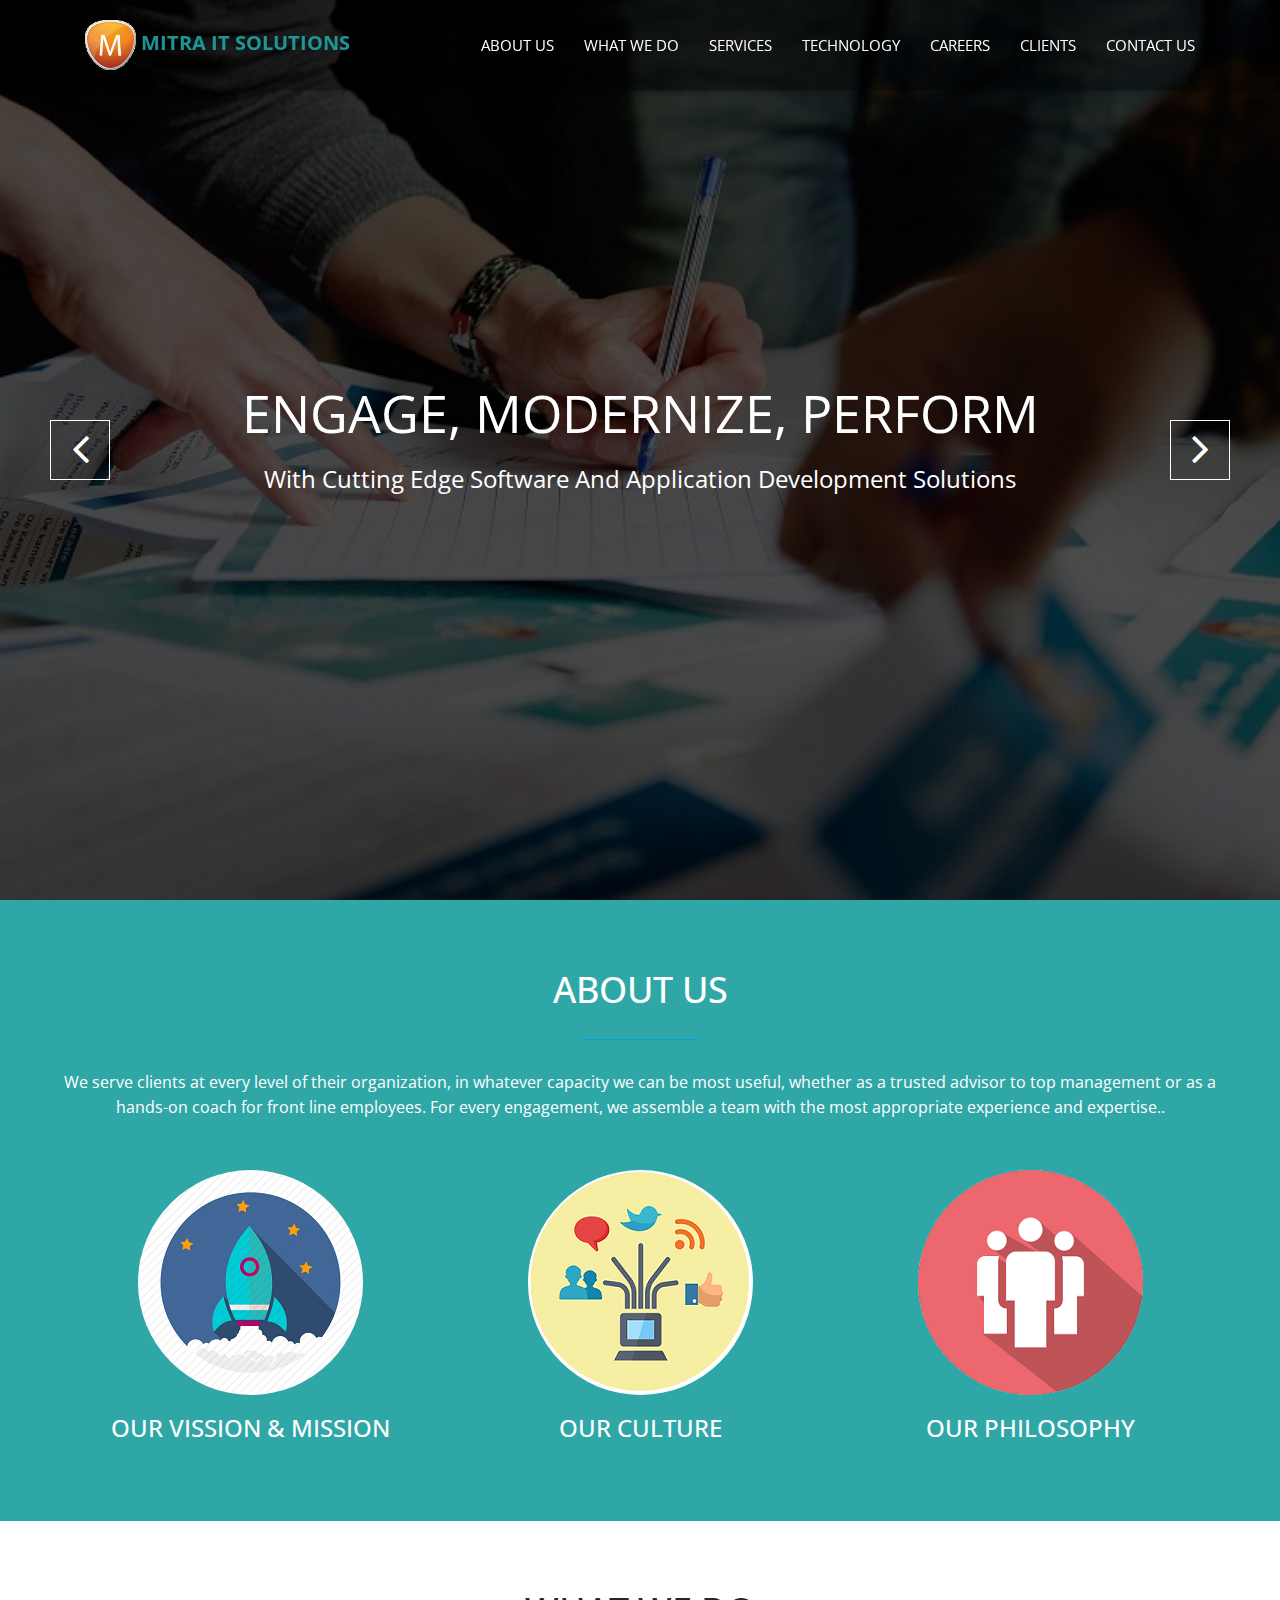
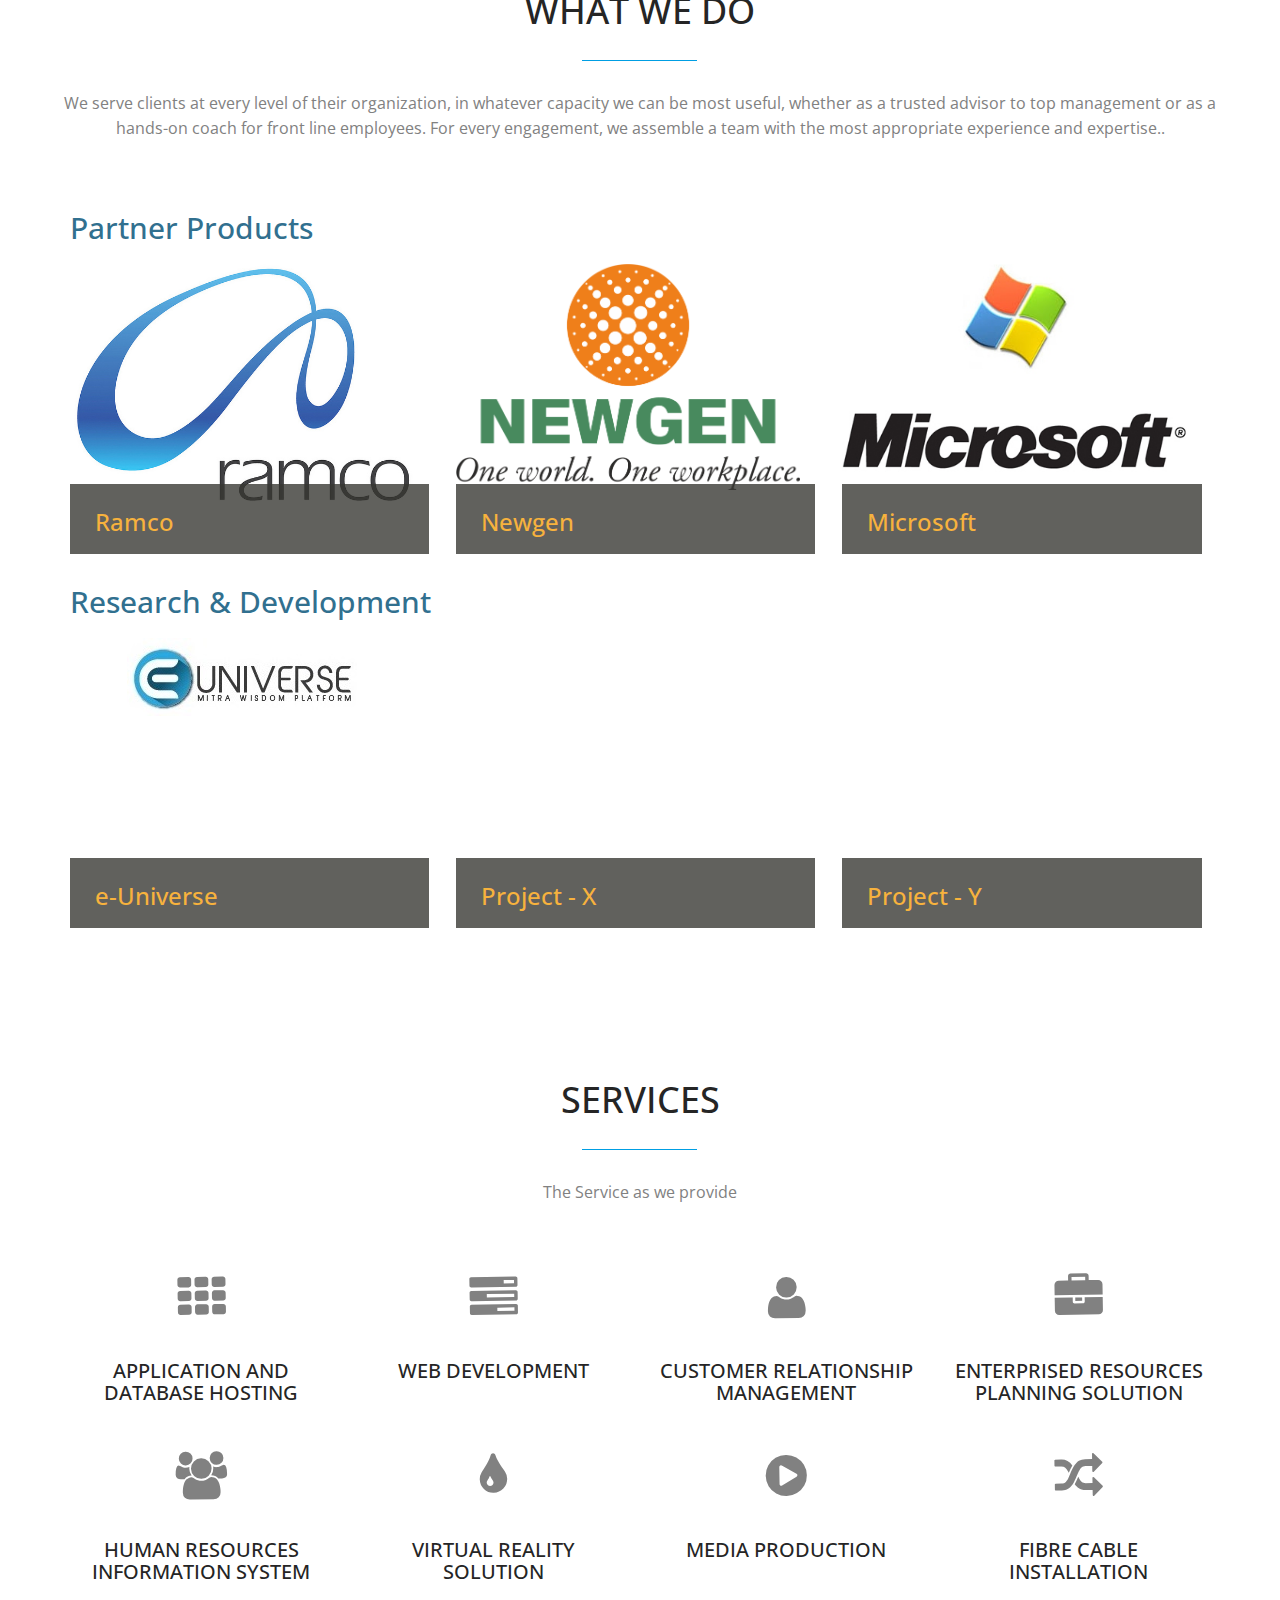
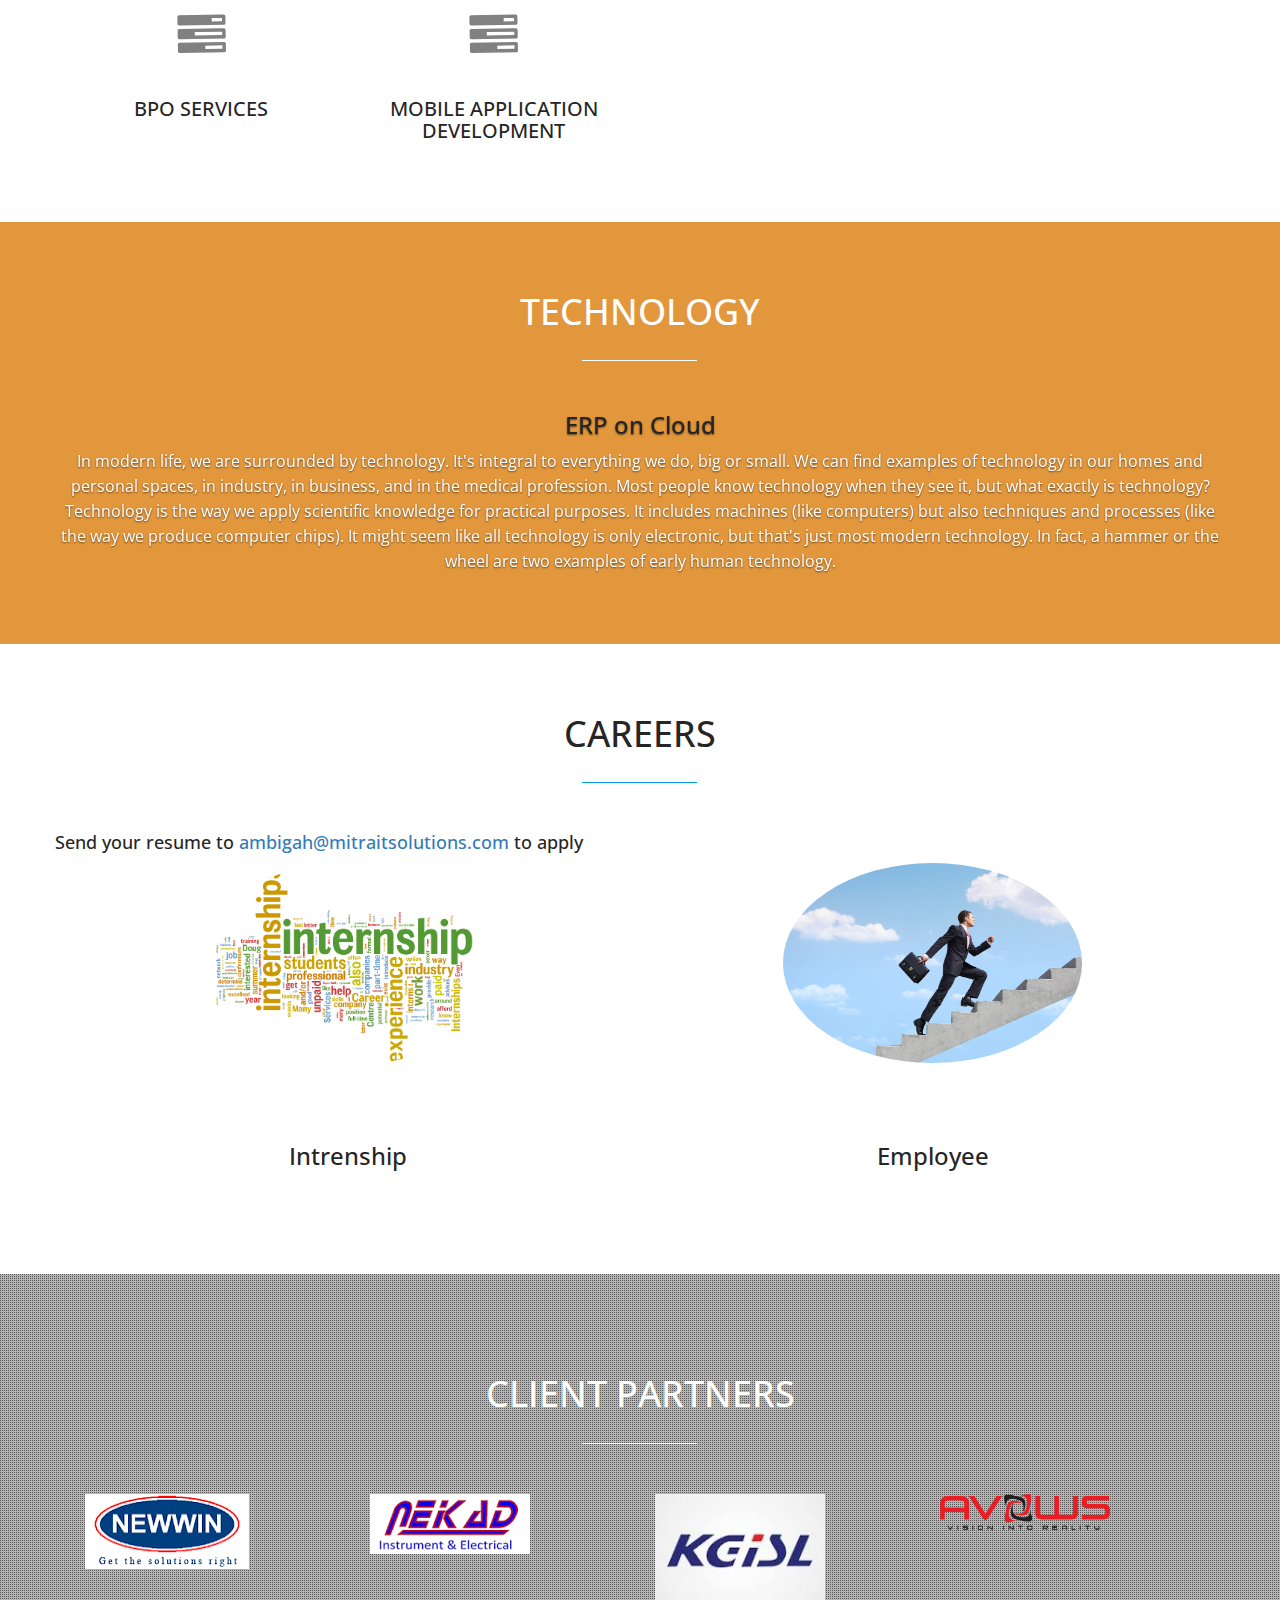
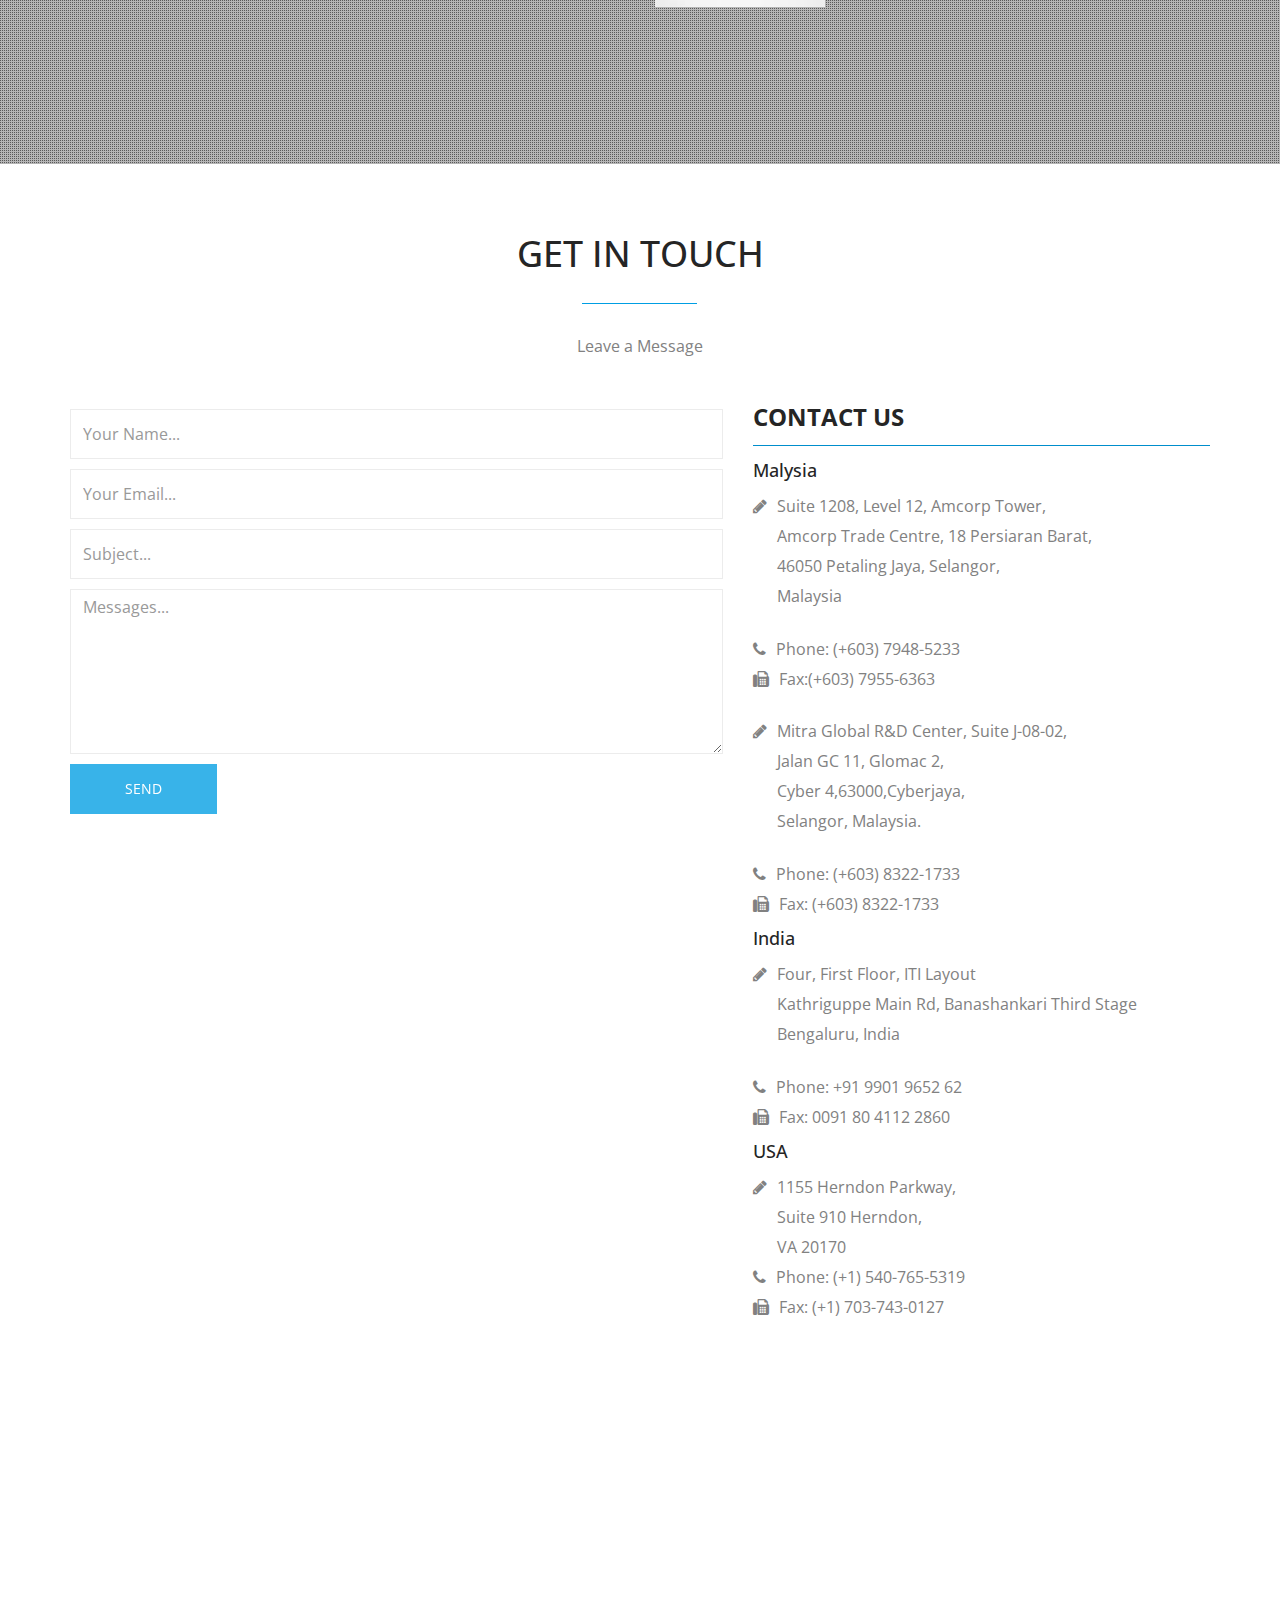
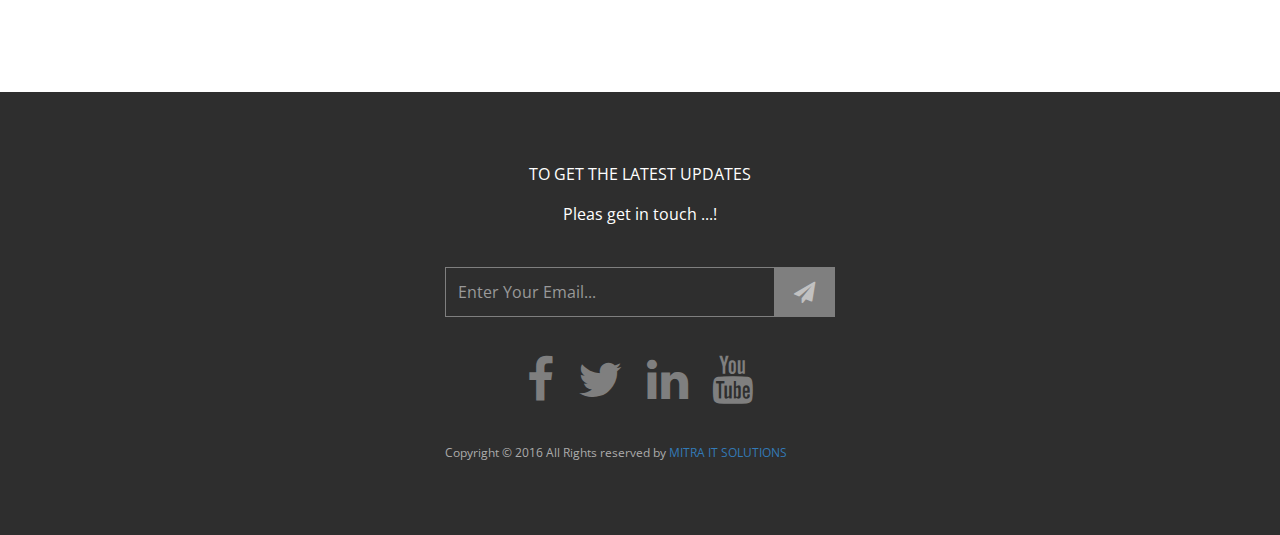
==== index.html @ ffb7b7bb "Naveen - Mitra Code added" ====
<!DOCTYPE html>
<!--[if lt IE 7]>      <html lang="en" class="no-js lt-ie9 lt-ie8 lt-ie7"> <![endif]-->
<!--[if IE 7]>         <html lang="en" class="no-js lt-ie9 lt-ie8"> <![endif]-->
<!--[if IE 8]>         <html lang="en" class="no-js lt-ie9"> <![endif]-->
<!--[if gt IE 8]><!--> <html lang="en" class="no-js"> <!--<![endif]-->
    <head>
    	<!-- meta character set -->
        <meta charset="utf-8">
		<!-- Always force latest IE rendering engine or request Chrome Frame -->
        <meta http-equiv="X-UA-Compatible" content="IE=edge,chrome=1">
        <title>Mitra IT Solutions</title>		
		<!-- Meta Description -->
        <meta name="description" content="Mitra IT Solutions">
        <meta name="keywords" content="it solutions, mitra, mitra it, mitra solutions">
        <meta name="author" content="Jagadesan">
		
		<!-- Mobile Specific Meta -->
        <meta name="viewport" content="width=device-width, initial-scale=1">
		
		<!-- Favicon -->
		<link rel="shortcut icon" type="image/x-icon" href="img/logo.png" />
		
		<!-- CSS
		================================================== -->
		
		<link href='http://fonts.googleapis.com/css?family=Open+Sans:400,300,700' rel='stylesheet' type='text/css'>
		
		<!-- Fontawesome Icon font -->
        <link rel="stylesheet" href="css/font-awesome.min.css">
		<!-- bootstrap.min -->
        <link rel="stylesheet" href="css/jquery.fancybox.css">
		<!-- bootstrap.min -->
        <link rel="stylesheet" href="css/bootstrap.min.css">
		<!-- bootstrap.min -->
        <link rel="stylesheet" href="css/owl.carousel.css">
		<!-- bootstrap.min -->
        <link rel="stylesheet" href="css/slit-slider.css">
		<!-- bootstrap.min -->
        <link rel="stylesheet" href="css/animate.css">
		<!-- Main Stylesheet -->
        <link rel="stylesheet" href="css/main.css">
        <link rel="stylesheet" href="css/slick.css">

		<!-- Modernizer Script for old Browsers -->
        <script src="js/modernizr-2.6.2.min.js"></script>

    </head>
	
    <body id="home">

		<!-- preloader -->
		<div id="preloader">
            <div class="loder-box">
            	<div class="battery"></div>
            </div>
		</div>
		<!-- end preloader -->

        <!--
        Fixed Navigation
        ==================================== -->
        <header id="navigation" class="navbar-inverse navbar-fixed-top animated-header">
            <div class="container">
                <div class="navbar-header">
                    <!-- responsive nav button -->
					<button type="button" class="navbar-toggle" data-toggle="collapse" data-target=".navbar-collapse">
						<span class="sr-only">Toggle navigation</span>
						<span class="icon-bar"></span>
						<span class="icon-bar"></span>
						<span class="icon-bar"></span>
                    </button>
					<!-- /responsive nav button -->
					
					<!-- logo -->
					<h1 class="navbar-brand" style="padding-top:0px;">
						<a href="#home" style="color:rgba(32, 160, 160, 0.93);" > <img src="img/logo.png" alt="logo" style="height:50px;" /> MITRA IT SOLUTIONS</a>
					</h1>
					<!-- /logo -->
                </div>

				<!-- main nav -->
                <nav class="collapse navbar-collapse navbar-right" role="navigation">
                    <ul id="nav" class="nav navbar-nav">
                        <li><a data-toggle="collapse" data-target=".navbar-collapse" href="#about">About Us</a></li>
						<li><a data-toggle="collapse" data-target=".navbar-collapse" href="#whatWeDo">What We Do</a></li>
                        <li><a data-toggle="collapse" data-target=".navbar-collapse" href="#service">Services</a></li>
                        <li><a data-toggle="collapse" data-target=".navbar-collapse" href="#technology">Technology</a></li>
						<li><a data-toggle="collapse" data-target=".navbar-collapse" href="#careers">Careers</a></li>
						<li><a data-toggle="collapse" data-target=".navbar-collapse" href="#clients">Clients</a></li>
                        <li><a data-toggle="collapse" data-target=".navbar-collapse" href="#contact">Contact Us</a></li>
                    </ul>
                </nav>
				<!-- /main nav -->
				<!-- <div id="msc-logo" style="height:50px;width:50px;position:absolute;top:25%;right:8%;">
					<img src="img/msc.png" alt="MSCLogo" style="max-height:100%;max-width:100%;"/>
				</div> -->
            </div>
        </header>
        <!--
        End Fixed Navigation
        ==================================== -->
		
		<main class="site-content" role="main">
		
        <!--
        Home Slider
        ==================================== -->
		
		<section id="home-slider">
            <div id="slider" class="sl-slider-wrapper">

				<div class="sl-slider">
				
					<div class="sl-slide" data-orientation="horizontal" data-slice1-rotation="-25" data-slice2-rotation="-25" data-slice1-scale="2" data-slice2-scale="2">

						<div class="bg-img bg-img-1"></div>

						<div class="slide-caption">
                            <div class="caption-content" style="position:relative;top:5%;">
                                <h2 class="animated fadeInDown">Engage, modernize, perform</h2>
                                <span class="animated fadeInDown">With cutting edge software and application development solutions</span>
                                <!-- <a href="#" class="btn btn-blue btn-effect">Join US</a> -->
                            </div>
                        </div>
						
					</div>
					
					<div class="sl-slide" data-orientation="vertical" data-slice1-rotation="10" data-slice2-rotation="-15" data-slice1-scale="1.5" data-slice2-scale="1.5">
					
						<div class="bg-img bg-img-2"></div>
						<div class="slide-caption">
                            <div class="caption-content" style="position:relative;top:5%;">
                                <h2>Make sure your business is compliant</h2>
                                <span>With industry-leading software solutions from Mitra.</span>
                                <!-- <a href="#" class="btn btn-blue btn-effect">Join US</a> -->
                            </div>
                        </div>
						
					</div>
				</div><!-- /sl-slider -->
 
                <!-- 
                <nav id="nav-arrows" class="nav-arrows">
                    <span class="nav-arrow-prev">Previous</span>
                    <span class="nav-arrow-next">Next</span>
                </nav>
                -->
                
                <nav id="nav-arrows" class="nav-arrows hidden-xs hidden-sm visible-md visible-lg">
                    <a href="javascript:;" class="sl-prev">
                        <i class="fa fa-angle-left fa-3x"></i>
                    </a>
                    <a href="javascript:;" class="sl-next">
                        <i class="fa fa-angle-right fa-3x"></i>
                    </a>
                </nav>
                

				<nav id="nav-dots" class="nav-dots visible-xs visible-sm hidden-md hidden-lg">
					<span class="nav-dot-current"></span>
					<span></span>
					<!-- <span></span> -->
				</nav>

			</div><!-- /slider-wrapper -->
		</section>
		
        <!--
        End Home SliderEnd
        ==================================== -->
			
			<!-- about section -->
			<section id="about" >
				<div class="container">
					<div class="row">
						<div class="sec-title text-center wow animated fadeInDown">
							<h2 style="color:#FFF">About Us</h2>
							<p>We serve clients at every level of their organization, in whatever capacity we can be most useful, whether as a trusted advisor to top management or as a hands-on coach for front line employees. For every engagement, we assemble a team with the most appropriate experience and expertise..</p>
						</div>
						<article class="col-md-4 col-sm-6 col-xs-12 wow fadeInUp" data-wow-duration="500ms">
							<div class="member-photo service-block text-center">
								<div class="text-center">
									<!-- <i class="fa fa-wordpress fa-5x"></i> -->
									<img src="img/mission.png" alt="Our Vission and Mission" style="border-radius:50%;"/>
								</div>
								<h3>Our Vission & Mission</h3>
								
								<!-- member social profile -->
								<div class="mask">
									<div style="text-align: left;padding: 20px;">
										<div>
											<h4 style="color:#F7B23D;">Our Vission</h4>
											<p style="font-size:15px;">We will be the best valued business partner of all our customers.</p>
										</div>
										<div>
											<h4 style="color:#F7B23D;">Our Mission</h4>
											<p style="font-size:15px;">We provide quality products & services to the public through effective intervention in the market while creating better technologies that benefit both the customer and the environment.</p>
										</div>
									</div>
								</div>
								<!-- /member social profile -->
							</div>
						</article>
	                    <!-- End Single Service Item -->
	                    
	                    <!-- Single Service Item -->
						<article class="col-md-4 col-sm-6 col-xs-12 wow fadeInUp" data-wow-duration="500ms" data-wow-delay="200ms">
							<div class="member-photo service-block text-center">
								<div class="text-center">
									<img src="img/culture.png" alt="Our Culture" style="border-radius:50%;"/>
								</div>
								<h3>Our Culture</h3>
								
								<!-- member social profile -->
								<div class="mask">
									<div style="text-align: left;padding: 20px;">
										<h4 style="color:#F7B23D;">Our Culture</h4>
										<p style="text-align: left;font-size:15px;">Culture lives on when it’s taught and practiced. Teach employees your culture and let them share what they’ve learned.</p>
									</div>
								</div>
								<!-- /member social profile -->
							</div>
						</article>
	                    <!-- End Single Service Item -->
	                    
	                    <!-- Single Service Item -->
						<article class="col-md-4 col-sm-6 col-xs-12 wow fadeInUp" data-wow-duration="500ms" data-wow-delay="400ms">
							<div class="member-photo service-block text-center">
								<div class="text-center">
									<img src="img/our-philosophy1.png" alt="Our Philosophy" style="border-radius:50%;"/>
								</div>
								<h3>Our Philosophy</h3>
								
								<!-- member social profile -->
								<div class="mask">
									<div style="text-align: left;padding: 20px;">
										<h4 style="color:#F7B23D;">Our Philosophy</h4>
										<p style="text-align: left;font-size:15px;">Attention to detail and follow through are extremely important to us. Client satisfaction is the highest Priority.</p>
									</div>
								</div>
								<!-- /member social profile -->
							</div>
						</article>
					</div>
				</div>
			</section>
			<!-- end about section -->
			
			<!-- What we do section -->
			<section id="whatWeDo">
				<div class="container">
					<div class="row">
					
						<div class="sec-title text-center wow animated fadeInDown">
							<h2>What We Do</h2>
							<p>We serve clients at every level of their organization, in whatever capacity we can be most useful, whether as a trusted advisor to top management or as a hands-on coach for front line employees. For every engagement, we assemble a team with the most appropriate experience and expertise..</p>
						</div>
						
						<h2 class="col-sm-12 col-md-12 col-lg-12 col-xs-12" style="margin-bottom:20px;color:#31708f;">Partner Products</h2>
						<ul class="project-wrapper wow animated fadeInUp col-sm-12 col-md-12 col-lg-12">
							<li class="portfolio-item col-sm-12 col-md-4 col-lg-4" style="height: 290px;">
								<img src="img/partnerproducts/ramco_new.jpeg" class="img-responsive" alt="Ramco" style="margin: auto;max-height: 100%;">
								<figcaption class="mask animated slideInUp">
									<h3 style="color:#F7B23D;">Ramco</h3>
									<ul class="ramcoProductsClass">
										<li>
											<a target="_blank" href="ramcoAviationCloud.html">Aviation on Cloud</a>
										</li><br/>
										<li>
											<a target="_blank" href="ramcoHcmCloud.html">HCM on Cloud</a>
										</li><br/>
										<li>
											<a target="_blank" href="ramcoErpCloud.html">ERP on Cloud</a>
										</li><br/>
									</ul>
									<a target="_blank" href="http://www.ramco.com/" class="productsReadMore">Read More..</a>
								</figcaption>
								<!-- <ul class="external">
									<li><a class="fancybox" title="Ramco" data-fancybox-group="works" href="img/portfolio/item.jpg"><i class="fa fa-search"></i></a></li>
									<li><a href=""><i class="fa fa-link"></i></a></li>
								</ul> -->
							</li>
							
							<li class="portfolio-item col-sm-12 col-md-4 col-lg-4" style="height: 290px;">
								<img src="img/partnerproducts/newgen_new.png" class="img-responsive" alt="Newgen" style="margin: auto;max-height: 100%;">
								<figcaption class="mask">
									<h3 style="color:#F7B23D;">Newgen</h3>
									<ul class="newgenProductsClass">
										<li><a target="_blank" href="newgenSolutions.html">Newgen Solutions</a></li>
									</ul>
									<a target="_blank" href="http://newgensoft.com/" class="productsReadMore">Read More..</a>
								</figcaption>
								<!-- <ul class="external">
									<li><a class="fancybox" title="newgen" href="img/slider/banner.jpg" data-fancybox-group="works" ><i class="fa fa-search"></i></a></li>
									<li><a href=""><i class="fa fa-link"></i></a></li>
								</ul> -->
							</li>
							
							<li class="portfolio-item col-sm-12 col-md-4 col-lg-4" style="height: 290px;">
								<img src="img/partnerproducts/microsoft.jpeg" class="img-responsive" alt="Apple-G" style="margin: auto;max-height: 100%;">
								<figcaption class="mask">
									<h3 style="color:#F7B23D;">Microsoft</h3>
									<ul class="applegProductsClass">
										<li><a target="_blank" href="https://www.microsoft.com/en-my/">Microsoft</a></li>
									</ul>
									<a href="https://www.microsoft.com/en-my/" target="_blank" class="productsReadMore">Read More..</a>
								</figcaption>
								<!-- <ul class="external">
									<li><a class="fancybox" title="Apple-G" data-fancybox-group="works" href="img/portfolio/item3.jpg"><i class="fa fa-search"></i></a></li>
									<li><a href=""><i class="fa fa-link"></i></a></li>
								</ul> -->
							</li>
						</ul>
						<h2 class="col-sm-12 col-md-12 col-lg-12 col-xs-12" style="margin-bottom:20px;color:#31708f;">Research & Development</h2>
						<ul class="project-wrapper wow animated fadeInUp col-sm-12 col-md-12 col-lg-12">
							<li class="portfolio-item col-sm-12 col-md-4 col-lg-4" style="height: 290px;">
								<img src="img/researchanddevlopment/euniverse.jpeg" class="img-responsive" alt="e-Universe" style="margin: auto;max-height: 100%;">
								<figcaption class="mask">
									<h3 style="color:#F7B23D;">e-Universe</h3>
									<ul class="euniverseResearchClass">
										<li></li>
									</ul>
									<button class="productsReadMore">Read More..</button>
								</figcaption>
								<!-- <ul class="external">
									<li><a class="fancybox" title="Wall street 4" data-fancybox-group="works" href="img/portfolio/item4.jpg"><i class="fa fa-search"></i></a></li>
									<li><a href=""><i class="fa fa-link"></i></a></li>
								</ul> -->
							</li>
							
							<li class="portfolio-item col-sm-12 col-md-4 col-lg-4" style="height: 290px;">
								<!-- <img src="img/researchanddevlopment/projectx.jpg" class="img-responsive" alt="Project-X" style="margin: auto;max-height: 100%;"> -->
								<figcaption class="mask">
									<h3 style="color:#F7B23D;">Project - X</h3>
									<ul class="projectxResearchClass">
										<li></li>
									</ul>
									<button class="productsReadMore">Read More..</button>
								</figcaption>
								<!-- <ul class="external">
									<li><a class="fancybox" title="Wall street 5" data-fancybox-group="works" href="img/portfolio/item5.jpg"><i class="fa fa-search"></i></a></li>
									<li><a href=""><i class="fa fa-link"></i></a></li>
								</ul> -->
							</li>
							
							<li class="portfolio-item col-sm-12 col-md-4 col-lg-4" style="height: 290px;">
								<!-- <img src="img/researchanddevlopment/projecty.png" class="img-responsive" alt="Project-Y" style="margin: auto;max-height: 100%;max-width: 100%;"> -->
								<figcaption class="mask">
									<h3 style="color:#F7B23D;">Project - Y</h3>
									<ul class="projectyResearchClass">
										<li></li>
									</ul>
									<button class="productsReadMore">Read More..</button>
								</figcaption>
								<!-- <ul class="external">
									<li><a class="fancybox" title="Wall street 6" data-fancybox-group="works" href="img/portfolio/item6.jpg"><i class="fa fa-search"></i></a></li>
									<li><a href=""><i class="fa fa-link"></i></a></li>
								</ul> -->
							</li>
						</ul>
						
					</div>
				</div>
			</section>
			<!-- end what we do section -->
			
			<!-- Service section -->
			<section id="service">
				<div class="container">
					<div class="row">
					
						<div class="sec-title text-center">
							<h2 class="wow animated bounceInLeft">Services</h2>
							<p class="wow animated bounceInRight">The Service as we provide</p>
						</div>
						
						<div class="col-md-3 col-sm-6 col-xs-12 text-center wow animated zoomIn">
							<div class="service-item">
								<div class="service-icon">
									<i class="fa fa-th fa-3x"></i>
								</div>
								<h3>Application and Database Hosting</h3>
								<!-- <p>Application and Database Hosting. </p> -->
							</div>
						</div>
					
						<div class="col-md-3 col-sm-6 col-xs-12 text-center wow animated zoomIn" data-wow-delay="0.3s">
							<div class="service-item">
								<div class="service-icon">
									<i class="fa fa-tasks fa-3x"></i>
								</div>
								<h3>Web Development</h3>
								<!-- <p>Web Development. </p> -->
							</div>
						</div>
					
						<div class="col-md-3 col-sm-6 col-xs-12 text-center wow animated zoomIn" data-wow-delay="0.6s">
							<div class="service-item">
								<div class="service-icon">
									<i class="fa fa-user fa-3x"></i>
								</div>
								<h3>Customer Relationship Management</h3>
								<!-- <p>Customer Relationship Management. </p> -->
							</div>
						</div>
					
						<div class="col-md-3 col-sm-6 col-xs-12 text-center wow animated zoomIn" data-wow-delay="0.9s">
							<div class="service-item">
								<div class="service-icon">
									<i class="fa fa-briefcase fa-3x"></i>
								</div>
								
								<h3>Enterprised Resources Planning Solution</h3>
								<!-- <p>Enterprised Resources Planning Solution. </p> -->							
							</div>
						</div>
						
						<div class="col-md-3 col-sm-6 col-xs-12 text-center wow animated zoomIn" style="margin-top:20px;">
							<div class="service-item">
								<div class="service-icon">
									<i class="fa fa-users fa-3x"></i>
								</div>
								<h3>Human Resources Information System</h3>
								<!-- <p>Human Resources Information System. </p> -->
							</div>
						</div>
					
						<div class="col-md-3 col-sm-6 col-xs-12 text-center wow animated zoomIn" data-wow-delay="0.3s" style="margin-top:20px;">
							<div class="service-item">
								<div class="service-icon">
									<i class="fa fa-tint fa-3x"></i>
								</div>
								<h3>Virtual Reality Solution</h3>
								<!-- <p>Virtual Reality Solution. </p> -->
							</div>
						</div>
					
						<div class="col-md-3 col-sm-6 col-xs-12 text-center wow animated zoomIn" data-wow-delay="0.6s" style="margin-top:20px;">
							<div class="service-item">
								<div class="service-icon">
									<i class="fa fa-play-circle fa-3x"></i>
								</div>
								<h3>Media Production</h3>
								<!-- <p>Media Production. </p> -->
							</div>
						</div>
					
						<div class="col-md-3 col-sm-6 col-xs-12 text-center wow animated zoomIn" data-wow-delay="0.9s" style="margin-top:20px;">
							<div class="service-item">
								<div class="service-icon">
									<i class="fa fa-random fa-3x"></i>
								</div>
								
								<h3>Fibre Cable Installation</h3>
								<!-- <p>Fibre Cable Installation. </p> -->							
							</div>
						</div>
						<div style="clear: both;"></div>
						<div class="col-md-3 col-sm-6 col-xs-12 text-center wow animated zoomIn" data-wow-delay="0.3s">
							<div class="service-item">
								<div class="service-icon">
									<i class="fa fa-tasks fa-3x"></i>
								</div>
								<h3>BPO Services</h3>
								<!-- <p>Web Development. </p> -->
							</div>
						</div>

						<div class="col-md-3 col-sm-6 col-xs-12 text-center wow animated zoomIn" data-wow-delay="0.3s">
							<div class="service-item">
								<div class="service-icon">
									<i class="fa fa-tasks fa-3x"></i>
								</div>
								<h3>Mobile Application Development</h3>
								<!-- <p>Web Development. </p> -->
							</div>
						</div>
						
						
					</div>
				</div>
			</section>
			<!-- end Service section -->
			
			<!-- Testimonial section -->
			<section id="technology" class="parallax">
				<div class="overlay">
					<div class="container">
						<div class="row">
						
							<div class="sec-title text-center white wow animated fadeInDown" style="margin-bottom:10px;">
								<h2 style="margin-bottom:0px;">Technology</h2>
							</div>
							<div class="col-sm-12 col-md-12 ">
							</div>
							<div id="carousel-example-captions" class="carousel slide" data-ride="carousel" style="margin-top:-15px;">
								<div class="carousel-inner">
									<div class="item">
									  <div class="carousel-caption">
										<h3>Overview</h3>
										<p>In modern life, we are surrounded by technology. It's integral to everything we do, big or small. We can find examples of technology in our homes and personal spaces, in industry, in business, and in the medical profession. Most people know technology when they see it, but what exactly is technology? <br />

										Technology is the way we apply scientific knowledge for practical purposes. It includes machines (like computers) but also techniques and processes (like the way we produce computer chips). It might seem like all technology is only electronic, but that's just most modern technology. In fact, a hammer or the wheel are two examples of early human technology.</p>
									  </div>
									</div>
									<div class="item active">
									  <div class="carousel-caption">
										<h3>ERP on Cloud</h3>
										<p>In modern life, we are surrounded by technology. It's integral to everything we do, big or small. We can find examples of technology in our homes and personal spaces, in industry, in business, and in the medical profession. Most people know technology when they see it, but what exactly is technology? <br />

										Technology is the way we apply scientific knowledge for practical purposes. It includes machines (like computers) but also techniques and processes (like the way we produce computer chips). It might seem like all technology is only electronic, but that's just most modern technology. In fact, a hammer or the wheel are two examples of early human technology.</p>
									  </div>
									</div>

									<div class="item">
									  <div class="carousel-caption">
										<h3>Ramco Genie</h3>
										<p>The best course of action is often decided by past data. One can spend 80% of time pouring over data or can let Ramco ‘Genie’ do it for you. Genie is intelligent to prompt on the next course of action. Be it Procurement or Production or Staffing, it pre-empts the requirement, keeps the documentation ready for approval. <br>As Genie gets used to the user and organization it’ll evolve into a more powerful system that can act on its own to complete transactions that does not require User’s attention. This intelligent aspect of Ramco ERP saves your time to focus more on growing new businesses rather than running the business</p>
									  </div>
									</div> 

									<div class="item">
									  <div class="carousel-caption">
										<h3>Ramco VirtualWorks®</h3>
										<p>
											Enterprise cloud computing platform - the foundation of all Ramco products and solutions<br>
											Ramco VirtualWorks® is a tested and proven Enterprise Cloud Computing platform that enables development of multi-tenant, robust and scalable web-enabled solutions. Based on a technology- independent, SOA architecture, it protects past investments and current infrastructure.<br>
											It is a model-based, collaborative approach that uses over a 1,000 ready-to-use business services, as well as freshly developed business components. This flexibility means that Ramco Virtual Works®can help you configure and alter your solution on the go. Ramco VirtualWorks® provides tools and facilities to develop and deliver unique solutions on the cloud.
										</p>
									  </div>
									</div>
									<div class="item">
									  <div class="carousel-caption">
										<h3>Newgen Imaging Technologies</h3>
										<p>
											Omni Scan is an advanced document imaging software solution which offers more than just information capture. Omni Scan accelerates business processes by capturing data and converting it into actionable information. Information originating from paper, office documents, fax etc. can be effectively scanned and delivered to business applications such as ECM, BPM and ERP. It supplements enterprise wide digitization and automation needs. It offers excellent integration when paired with other existing systems. Omni Scan dovetails well with SAP and SharePoint. Omni Scan is now compatible with Windows 10! For Desktop & Microsoft Internet Explorer
										</p>
									  </div>
									</div>
									<div class="item">
									  <div class="carousel-caption">
										<h3>Newgen Robotic Process</h3>
										<p>
											Robotic process automation (RPA) is the application of technology that allows employees in a company to configure computer software or a “robot” to capture and interpret existing applications for processing a transaction, manipulating data, triggering responses and communicating with other digital systems.
										</p>
									  </div>
									</div>
								</div>
							</div>
						</div>
					</div>
				</div>
			</section>
			<!-- end Technoglogy section -->
			
			<!-- Careers section -->
			<section id="careers">
				<div class="container">
					<div class="row">
					
						<div class="sec-title text-center wow animated fadeInDown">
							<h2>Careers</h2>
						</div>
						<h4>Send your resume to <a href="mailto:ambigah@mitraitsolutions.com">ambigah@mitraitsolutions.com</a>  to apply</h4>
						<article class="col-md-6 col-sm-6 col-xs-12 wow fadeInUp" data-wow-duration="500ms" data-wow-delay="200ms" style="margin-bottom: 15px;">
							<div class="member-photo service-block text-center">
								<div class="text-center" style="width: 300px;height: 280px;margin:auto;">
									<img src="img/careers/intrenship.jpg" alt="Our Culture" style="border-radius:50%;max-width: 100%;max-height: 100%;"/>
								</div>
								<h3 style="margin-top:0px;margin-bottom: 20px;">Intrenship</h3>
								
								<!-- member social profile -->
								<div class="mask">
									<div style="text-align: left;padding: 20px;">
										<h4 style="color:#F7B23D;">Selection Criteria</h4>
										<ul class="intrenCareer">
											<li>Personal Details/ Background of studies-HR Management</li>
											<li>IQ Test(General Questions) /Communication Skills-HR Management</li>
											<li>Technical Questions-IT Developer (IT Department)</li>
											<li>Management Interview-Chief Executive Officer</li>
										</ul>
									</div>
								</div>
								<!-- /member social profile -->
							</div>
						</article>
						<article class="col-md-6 col-sm-6 col-xs-12 wow fadeInUp" data-wow-duration="500ms" data-wow-delay="200ms" style="margin-bottom: 15px;">
							<div class="member-photo service-block text-center">
								<div class="text-center" style="width: 300px;height: 280px;margin:auto;">
									<img src="img/careers/employee.jpg" alt="Our Culture" style="border-radius:50%;max-width: 100%;max-height: 100%;"/>
								</div>
								<h3 style="margin-top:0px;margin-bottom: 20px;">Employee</h3>
								
								<!-- member social profile -->
								<div class="mask">
									<div style="text-align: left;padding: 20px;">
										<h4 style="color:#F7B23D;">Selection Criteria</h4>
										<ul class="employeeCareer">
											<li>Personal Details/ Background of studies-HR Management</li>
											<li>IQ Test(General Questions) /Communication Skills-HR Management</li>
											<li>Technical Questions-IT Developer (IT Department)</li>
											<li>Management Interview-Chief Executive Officer</li>
										</ul>
									</div>
								</div>
								<!-- /member social profile -->
							</div>
						</article>
					</div>
				</div>
			</section>
			<!-- end Careers section -->
			
			<!-- Social section -->
			<section id="clients" class="parallax">
				<div class="overlay">
					<div class="container">
						<div class="row">
							<div class="sec-title text-center white wow animated fadeInDown">
								<h2>Client Partners</h2>
							</div>
							<div class="col-md-12 col-sm-12 col-lg-12">
								<div class="slickSlider">
									<div class="">
									  <div class="col-xs-3 col-sm-3 col-md-3 col-lg-3" style="height: 150px;width: 200px;"><a href="javascript:void(0);"><img src="img/clients/image1.png" alt="Allianz" style="max-height: 100%;max-width: 100%;"></a></div>
									</div>
									<div class="">
									  <div class="col-xs-3 col-sm-3 col-md-3 col-lg-3" style="height: 150px;width: 200px;"><a href="javascript:void(0);"><img src="img/clients/image2.png" alt="Allianz" style="max-height: 100%;max-width: 100%;"></a></div>
									</div>
									<div class="">
									  <div class="col-xs-3 col-sm-3 col-md-3 col-lg-3" style="height: 150px;width: 200px;"><a href="javascript:void(0);"><img src="img/clients/image3.png" alt="Allianz" style="max-height: 100%;max-width: 100%;"></a></div>
									</div>
									<div class="">
									  <div class="col-xs-3 col-sm-3 col-md-3 col-lg-3" style="height: 150px;width: 200px;"><a href="javascript:void(0);"><img src="img/clients/image4.png" alt="Allianz" style="max-height: 100%;max-width: 100%;"></a></div>
									</div>
									<div class="">
									  <div class="col-xs-3 col-sm-3 col-md-3 col-lg-3" style="height: 150px;width: 200px;"><a href="javascript:void(0);"><img src="img/clients/image5.png" alt="e-Universe" style="max-height: 100%;max-width: 100%;"></a></div>
									</div>
									<div class="">
									  <div class="col-xs-3 col-sm-3 col-md-3 col-lg-3" style="height: 150px;width: 200px;"><a href="javascript:void(0);"><img src="img/clients/image6.png" alt="e-Universe" style="max-height: 100%;max-width: 100%;"></a></div>
									</div>
									<div class="">
									  <div class="col-xs-3 col-sm-3 col-md-3 col-lg-3" style="height: 150px;width: 200px;"><a href="javascript:void(0);"><img src="img/clients/image7.png" alt="e-Universe" style="max-height: 100%;max-width: 100%;"></a></div>
									</div>
									<div class="">
									  <div class="col-xs-3 col-sm-3 col-md-3 col-lg-3" style="height: 150px;width: 200px;"><a href="javascript:void(0);"><img src="img/clients/image8.png" alt="e-Universe" style="max-height: 100%;max-width: 100%;"></a></div>
									</div>
									<div class="">
									  <div class="col-xs-3 col-sm-3 col-md-3 col-lg-3" style="height: 150px;width: 200px;"><a href="javascript:void(0);"><img src="img/clients/image9.png" alt="e-Universe" style="max-height: 100%;max-width: 100%;"></a></div>
									</div>
									<div class="">
									  <div class="col-xs-3 col-sm-3 col-md-3 col-lg-3" style="height: 150px;width: 200px;"><a href="javascript:void(0);"><img src="img/clients/image10.png" alt="e-Universe" style="max-height: 100%;max-width: 100%;"></a></div>
									</div>
									<div class="">
									  <div class="col-xs-3 col-sm-3 col-md-3 col-lg-3" style="height: 150px;width: 200px;"><a href="javascript:void(0);"><img src="img/clients/image11.png" alt="e-Universe" style="max-height: 100%;max-width: 100%;"></a></div>
									</div>
									<div class="">
									  <div class="col-xs-3 col-sm-3 col-md-3 col-lg-3" style="height: 150px;width: 200px;"><a href="javascript:void(0);"><img src="img/clients/image12.png" alt="e-Universe" style="max-height: 100%;max-width: 100%;"></a></div>
									</div>
								</div>
							</div>
						</div>
					</div>
				</div>
			</section>
			<!-- end Social section -->
			
			<!-- Contact section -->
			<section id="contact" >
				<div class="container">
					<div class="row">
						
						<div class="sec-title text-center wow animated fadeInDown">
							<h2>Get In Touch</h2>
							<p>Leave a Message</p>
						</div>
						
						
						<div class="col-md-7 contact-form wow animated fadeInLeft">
							<form action="#" method="post">
								<div class="input-field">
									<input type="text" name="name" class="form-control" placeholder="Your Name...">
								</div>
								<div class="input-field">
									<input type="email" name="email" class="form-control" placeholder="Your Email...">
								</div>
								<div class="input-field">
									<input type="text" name="subject" class="form-control" placeholder="Subject...">
								</div>
								<div class="input-field">
									<textarea name="message" class="form-control" placeholder="Messages..."></textarea>
								</div>
						       	<button type="submit" id="submit" class="btn btn-blue btn-effect">Send</button>
							</form>
						</div>
						
						<div class="col-md-5 wow animated fadeInRight">
							<address class="contact-details" style="margin-top:-25px;">
								<h3>Contact Us</h3>
								<h4>Malysia</h4>
								<p><i class="fa fa-pencil"></i>Suite 1208, Level 12, Amcorp Tower,<span>Amcorp Trade Centre, 18 Persiaran Barat,</span> <span>46050 Petaling Jaya, Selangor, </span><span>Malaysia</span></p><br>
								<p><i class="fa fa-phone"></i>Phone:  (+603) 7948-5233 </p>
								<p><i class="fa fa-fax"></i>Fax:(+603) 7955-6363 </p>
								<br>
								<p><i class="fa fa-pencil"></i>Mitra Global R&D Center, Suite J-08-02,<span>Jalan GC 11, Glomac 2,</span> <span> Cyber 4,63000,Cyberjaya,</span><span>Selangor, Malaysia.</span></p><br>
								<p><i class="fa fa-phone"></i>Phone: (+603) 8322-1733 </p>
								<p><i class="fa fa-fax"></i>Fax: (+603) 8322-1733 </p>
								<h4>India</h4>
								<p><i class="fa fa-pencil"></i>Four, First Floor, ITI Layout<span>Kathriguppe Main Rd, Banashankari Third Stage</span><span>Bengaluru, India</span></p><br>
								<p><i class="fa fa-phone"></i>Phone: +91 9901 9652 62 </p>
								<p><i class="fa fa-fax"></i>Fax: 0091 80 4112 2860 </p>
								<h4>USA</h4>
								<p><i class="fa fa-pencil"></i>1155 Herndon Parkway,<span>Suite 910 Herndon,</span> <span> VA 20170 </span>
								<p><i class="fa fa-phone"></i>Phone: (+1) 540-765-5319 </p>
								<p><i class="fa fa-fax"></i>Fax: (+1) 703-743-0127 </p>
							</address>
						</div>
			
					</div>
				</div>
			</section>
			<!-- end Contact section -->
			
			<section id="google-map">
				<div id="map-canvas" class="wow animated fadeInUp"></div>
			</section>
		
		</main>
		
		<footer id="footer">
			<div class="container">
				<div class="row text-center">
					<div class="footer-content">
						<div class="wow animated fadeInDown">
							<p>To get the Latest updates</p>
							<p>Pleas get in touch ...!</p>
						</div>
						<form action="#" method="post" class="subscribe-form wow animated fadeInUp">
							<div class="input-field">
								<input type="email" class="subscribe form-control" placeholder="Enter Your Email...">
								<button type="submit" class="submit-icon">
									<i class="fa fa-paper-plane fa-lg"></i>
								</button>
							</div>
						</form>
						<div class="footer-social">
							<ul>
								<li class="wow animated zoomIn"><a href="#"><i class="fa fa-facebook fa-3x"></i></a></li>
								<li class="wow animated zoomIn" data-wow-delay="0.3s"><a href="#"><i class="fa fa-twitter fa-3x"></i></a></li>
								<li class="wow animated zoomIn" data-wow-delay="0.6s"><a href="#"><i class="fa fa-linkedin fa-3x"></i></a></li>
								<li class="wow animated zoomIn" data-wow-delay="1.2s"><a href="#"><i class="fa fa-youtube fa-3x"></i></a></li>
							</ul>
						</div>
						
						<p>Copyright &copy; 2016 All Rights reserved by <a href="http://www.mitraitsolutions.com">MITRA IT SOLUTIONS</a> </p>
					</div>
				</div>
			</div>
		</footer>
		
		<!-- Essential jQuery Plugins
		================================================== -->
		<!-- Main jQuery -->
        <script src="js/jquery-1.11.1.min.js"></script>
		<!-- Twitter Bootstrap -->
        <script src="js/bootstrap.min.js"></script>
		<!-- Single Page Nav -->
        <script src="js/jquery.singlePageNav.min.js"></script>
		<!-- jquery.fancybox.pack -->
        <script src="js/jquery.fancybox.pack.js"></script>
		<!-- Google Map API -->
		<script src="http://maps.google.com/maps/api/js?sensor=false"></script>
		<!-- Owl Carousel -->
        <script src="js/owl.carousel.min.js"></script>
        <!-- jquery easing -->
        <script src="js/jquery.easing.min.js"></script>
        <!-- Fullscreen slider -->
        <script src="js/jquery.slitslider.js"></script>
        <script src="js/jquery.ba-cond.min.js"></script>
		<!-- onscroll animation -->
        <script src="js/wow.min.js"></script>
		<!-- Custom Functions -->
        <script src="js/main.js"></script>
        <!-- Sliding Effect -->
        <script src="js/slick.js"></script>
    </body>
</html>
---- css/slit-slider.css ----
.sl-slide, .sl-slides-wrapper, .sl-slide-inner {
	position: absolute;
	width: 100%;
	height: 100%;
	top: 0;
	left: 0;
}

.sl-slider-wrapper {
	width: 100%;
	height: 600px;
	overflow: hidden;
	position: relative;
}



.bg-img {
	background-position: center center;
	background-repeat: no-repeat;
	background-size: cover;
	height: 100%;
	width: 100%;
}

/* Custom navigation arrows */

.nav-arrows span {
	position: absolute;
	z-index: 2000;
	top: 50%;
	width: 40px;
	height: 40px;
	border: 8px solid #ddd;
	border: 8px solid rgba(150,150,150,0.4);
	text-indent: -90000px;
	margin-top: -40px;
	cursor: pointer;
	
	-webkit-transform: rotate(45deg);
	-moz-transform: rotate(45deg);
	-o-transform: rotate(45deg);
	-ms-transform: rotate(45deg);
	transform: rotate(45deg);
}

.nav-arrows span:hover {
	border-color: rgba(150,150,150,0.9);
}

.nav-arrows span.nav-arrow-prev {
	left: 5%;
	border-right: none;
	border-top: none;
}

.nav-arrows span.nav-arrow-next {
	right: 5%;
	border-left: none;
	border-bottom: none;
}

#nav-arrows > a {
  border: 1px solid #fff;
  color: #fff;
  display: block;
  height: 60px;
  line-height: 76px;
  position: absolute;
  text-align: center;
  top: 50%;
  width: 60px;
  z-index: 20;
  margin-top: -30px;

    -webkit-transition: all 0.5s ease 0s;
       -moz-transition: all 0.5s ease 0s;
        -ms-transition: all 0.5s ease 0s;
         -o-transition: all 0.5s ease 0s;
            transition: all 0.5s ease 0s;
}

#nav-arrows > a.sl-prev {
	left: 50px;
}

#nav-arrows > a.sl-next {
	right: 50px;
}

#nav-arrows > a.sl-next:hover {
	background-color: rgba(32, 160, 160, 0.93);
	border-color: rgba(32, 160, 160, 0.93);
	color: #fff;
}

#nav-arrows > a.sl-prev:hover {
	background-color: rgba(32, 160, 160, 0.93);
	border-color: rgba(32, 160, 160, 0.93);
	color: #fff;
}

/* Custom navigation dots */

.nav-dots {
	text-align: center;
	position: absolute;
	bottom: 2%;
	height: 30px;
	width: 100%;
	left: 0;
	z-index: 1000;
}

.nav-dots span {
	display: inline-block;
	position: relative;
	width: 16px;
	height: 16px;
	border-radius: 50%;
	margin: 3px;
	background: #ddd;
	background: rgba(150,150,150,0.4);
	cursor: pointer;
	box-shadow: 
		0 1px 1px rgba(255,255,255,0.4), 
		inset 0 1px 1px rgba(0,0,0,0.1);
}

.nav-dots span {
	background: rgba(150,150,150,0.1);
	margin: 6px;
	-webkit-transition: all 0.2s;
	-moz-transition: all 0.2s;
	-ms-transition: all 0.2s;
	-o-transition: all 0.2s;
	transition: all 0.2s;
	box-shadow: 
		0 1px 1px rgba(255,255,255,0.4), 
		inset 0 1px 1px rgba(0,0,0,0.1),
		0 0 0 2px rgba(255,255,255,0.5);
}

.nav-dots span.nav-dot-current,
.nav-dots span:hover {
	box-shadow: 
		0 1px 1px rgba(255,255,255,0.4), 
		inset 0 1px 1px rgba(0,0,0,0.1),
		0 0 0 5px rgba(255,255,255,0.5);
}

.nav-dots span.nav-dot-current:after {
	content: "";
	position: absolute;
	width: 10px;
	height: 10px;
	top: 3px;
	left: 3px;
	border-radius: 50%;
	background: rgba(255,255,255,0.8);
}

.bg-img-1 {
	background-image: url(../img/slider/banner.jpg);
}
.bg-img-2 {
	background-image: url(../img/slider/affinity.jpg);
}
.bg-img-3 {
	background-image: url(../img/slider/cinelli.jpeg);
}


/* Animations for content elements */

.sl-trans-elems .caption-content h2 {
	-webkit-animation: moveUp 1s ease-in-out both;
	-moz-animation: moveUp 1s ease-in-out both;
	-o-animation: moveUp 1s ease-in-out both;
	-ms-animation: moveUp 1s ease-in-out both;
	animation: moveUp 1s ease-in-out both;
}
.sl-trans-elems .caption-content span,
.sl-trans-elems .caption-content a {
	-webkit-animation: fadeIn 0.5s linear 0.5s both;
	-moz-animation: fadeIn 0.5s linear 0.5s both;
	-o-animation: fadeIn 0.5s linear 0.5s both;
	-ms-animation: fadeIn 0.5s linear 0.5s both;
	animation: fadeIn 0.5s linear 0.5s both;
}

.sl-trans-back-elems .caption-content h2 {
	-webkit-animation: fadeOut 1s ease-in-out both;
	-moz-animation: fadeOut 1s ease-in-out both;
	-o-animation: fadeOut 1s ease-in-out both;
	-ms-animation: fadeOut 1s ease-in-out both;
	animation: fadeOut 1s ease-in-out both;
}
.sl-trans-back-elems .caption-content span,,
.sl-trans-back-elems .caption-content a {
	-webkit-animation: fadeOut 1s linear both;
	-moz-animation: fadeOut 1s linear both;
	-o-animation: fadeOut 1s linear both;
	-ms-animation: fadeOut 1s linear both;
	animation: fadeOut 1s linear both;
}

@-webkit-keyframes moveUp{
	0% {-webkit-transform: translateY(40px);}
	100% {-webkit-transform: translateY(0px);}
}
@-moz-keyframes moveUp{
	0% {-moz-transform: translateY(40px);}
	100% {-moz-transform: translateY(0px);}
}
@-o-keyframes moveUp{
	0% {-o-transform: translateY(40px);}
	100% {-o-transform: translateY(0px);}
}
@-ms-keyframes moveUp{
	0% {-ms-transform: translateY(40px);}
	100% {-ms-transform: translateY(0px);}
}
@keyframes moveUp{
	0% {transform: translateY(40px);}
	100% {transform: translateY(0px);}
}

@-webkit-keyframes fadeIn{
	0% {opacity: 0;}
	100% {opacity: 1;}
}
@-moz-keyframes fadeIn{
	0% {opacity: 0;}
	100% {opacity: 1;}
}
@-o-keyframes fadeIn{
	0% {opacity: 0;}
	100% {opacity: 1;}
}
@-ms-keyframes fadeIn{
	0% {opacity: 0;}
	100% {opacity: 1;}
}
@keyframes fadeIn{
	0% {opacity: 0;}
	100% {opacity: 1;}
}

@-webkit-keyframes fadeOut{
	0% {opacity: 1;}
	100% {opacity: 0;}
}
@-moz-keyframes fadeOut{
	0% {opacity: 1;}
	100% {opacity: 0;}
}
@-o-keyframes fadeOut{
	0% {opacity: 1;}
	100% {opacity: 0;}
}
@-ms-keyframes fadeOut{
	0% {opacity: 1;}
	100% {opacity: 0;}
}
@keyframes fadeOut{
	0% {opacity: 1;}
	100% {opacity: 0;}
}
---- css/main.css ----
/**
*
* ---------------------------------------------------------------------------
*
* Template : Blue - A One-Page HTML Portfolio/Business Template
* Author : Muhammad Morshd
* Author URI : http://morsheds.com
*
* --------------------------------------------------------------------------- 
*
*/

/* =================================== */
/*	Basic Style 
/* =================================== */

body {
    background-color: #fff;
    font-family: 'Open Sans', sans-serif;
    line-height: 24px;
    font-size: 16px;
    color: #818181;
}

figure, p, address {
    margin: 0;
}

p {
    line-height: 25px;
}

iframe {
    border: 0;
}

a {
    -webkit-transition: all 0.3s ease-out 0s;
       -moz-transition: all 0.3s ease-out 0s;
        -ms-transition: all 0.3s ease-out 0s;
         -o-transition: all 0.3s ease-out 0s;
            transition: all 0.3s ease-out 0s;
}

a, a:hover, a:focus, .btn:focus {
    text-decoration: none;
    outline: none;
}

h1, h2, h3, h4, h5, h6,
.h1, .h2, .h3, .h4, .h5, .h6 {
    font-family: 'Open Sans', sans-serif;
    color: #252525;
}

main > section {
    padding: 70px 0;
}

.btn {
    border-radius: 0;
    border: 0;
    position: relative;
    text-transform: uppercase;
}

.btn-blue {
    background-color: rgba(0,158,227, 0.78);
    box-shadow: 0 -2px 0 rgba(0, 0, 0, 0.15) inset;
    padding: 15px 55px;
    color: #fff;
}

.btn-border {
    border: 2px solid #fff;
    color: #fff;
    padding: 12px 35px;
}

.bg-blue {
    background-color: #009EE3;
}

/* Sweep To Right */
.btn-effect {
	vertical-align: middle;
	box-shadow: 0 0 1px rgba(0, 0, 0, 0);
	position: relative;
	display: inline-block;

	-webkit-transform: translateZ(0);
	   -moz-transform: translateZ(0);
		-ms-transform: translateZ(0);
		 -o-transform: translateZ(0);
			transform: translateZ(0);
		  
	-webkit-backface-visibility: hidden;
	   -moz-backface-visibility: hidden;
			backface-visibility: hidden;
		  
	-webkit-transition-property: color;
	   -moz-transition-property: color;
		-ms-transition-property: color;
			transition-property: color;
		  
	-webkit-transition-duration: 0.3s;
	   -moz-transition-duration: 0.3s;
		-ms-transition-duration: 0.3s;
			transition-duration: 0.3s;
		  
	-moz-osx-font-smoothing: grayscale;
}

.btn-effect:before {
	content: "";
	position: absolute;
	z-index: -1;
	top: 0;
	left: 0;
	right: 0;
	bottom: 0;
	background: #fff;
	
	-webkit-transform: scaleX(0);
	   -moz-transform: scaleX(0);
		-ms-transform: scaleX(0);
			transform: scaleX(0);
			
	-webkit-transform-origin: 0 50%;
	   -moz-transform-origin: 0 50%;
		-ms-transform-origin: 0 50%;
			transform-origin: 0 50%;
			
	-webkit-transition-property: transform;
	   -moz-transition-property: transform;
		-ms-transition-property: transform;
			transition-property: transform;
			
	-webkit-transition-duration: 0.3s;
	   -moz-transition-duration: 0.3s;
		-ms-transition-duration: 0.3s;
			transition-duration: 0.3s;
			
	-webkit-transition-timing-function: ease-out;
	   -moz-transition-timing-function: ease-out;
		-ms-transition-timing-function: ease-out;
			transition-timing-function: ease-out;
}

.btn-effect:hover, .btn-effect:focus, .btn-effect:active {
	color: #009EE3;
}

.btn-effect:hover:before, .btn-effect:focus:before, .btn-effect:active:before {
	-webkit-transform: scaleX(1);
	   -moz-transform: scaleX(1);
	    -ms-transform: scaleX(1);
			transform: scaleX(1);
}

.sec-title {
    margin-bottom: 50px;
}

.sec-title.white {
    color: #fff;
}

.sec-title h2 {
    font-size: 36px;
    margin: 0 0 30px;
    padding-bottom: 30px;
    position: relative;
    text-transform: uppercase;
}

.sec-title.white h2 {
    color: #fff;
}

.sec-title h2:after {
    border-bottom: 1px solid #009ee3;
    content: "";
    display: block;
    left: 45%;
    bottom: 0;
    position: absolute;
    width: 115px;
}

.sec-title.white h2:after {
    border-bottom: 1px solid #fff;
}

.parallax {
    background-attachment: fixed;
    background-position: center top;
    background-repeat: no-repeat;
    background-size: cover;
}


/**
/*	Preloader
/* ==========================================*/

#preloader {
    background-color: #fff;
    position: fixed;
    width: 100%;
    height: 100%;
    z-index: 9999;
}

/*Battery*/
.loder-box {
  background-color: rgba(0, 0, 0, 0.02);
  border-radius: 1px;
  height: 100px;
  left: 50%;
  margin-left: -64px;
  margin-top: -50px;
  position: absolute;
  top: 50%;
  width: 128px;
}

.battery{
    width: 60px;
    height: 25px;
    top: 35%;
    border: 1px #2E2E2E solid;
    border-radius: 2px;
    position: relative;
    -webkit-animation: charge 5s linear infinite;
       -moz-animation: charge 5s linear infinite;
            animation: charge 5s linear infinite;
    margin: 0 auto;
}

.battery:after {
  background-color: #2E2E2E;
  border-radius: 0 1px 1px 0;
  content: "";
  height: 10px;
  position: absolute;
  right: -5px;
  top: 7px;
  width: 3px;
}

@-webkit-keyframes charge{
    0%{box-shadow: inset 0px 0px 0px #2E2E2E;}
    100%{box-shadow: inset 60px 0px 0px #2E2E2E;}
}

@-moz-keyframes charge{
    0%{box-shadow: inset 0px 0px 0px #2E2E2E;}
    100%{box-shadow: inset 60px 0px 0px #2E2E2E;}
}

@keyframes charge{
    0%{box-shadow: inset 0px 0px 0px #2E2E2E;}
    100%{box-shadow: inset 60px 0px 0px #2E2E2E;}
}

.textalignjustify{
    text-align: justify;
}

.themeFontColor {
    color: #F7B23D !important;
}





/**
/*	Header
/* ==========================================*/

#navigation {
    -webkit-transition: all 0.8s ease 0s;
       -moz-transition: all 0.8s ease 0s;
        -ms-transition: all 0.8s ease 0s;
         -o-transition: all 0.8s ease 0s;
            transition: all 0.8s ease 0s;

    background-color: rgba(0,0,0,.4);
    box-shadow: 0 1px 4px rgba(0, 0, 0, 0.3);
    padding: 5px 0;
}

#navigation.animated-header {
    padding: 20px 0;
}

h1.navbar-brand {
    font-size: 20px;
    font-weight: 700;
    margin: 0;
    text-transform: uppercase;
}

.navbar-inverse .navbar-nav > li > a {
    color: #fff;
    font-size: 15px;
    text-transform: uppercase;
}


/*=================================================================
	Home Slider
==================================================================*/


#home-slider {
    position: relative;
    padding: 0;
}

.sl-slider-wrapper {
    width: 100%;
    margin: 0 auto;
    position: relative;
    overflow: hidden;
}

.sl-slider {
    position: absolute;
    top: 0;
    left: 0;
}

/* Slide wrapper and slides */

.sl-slide,
.sl-slides-wrapper,
.sl-slide-inner {
    position: absolute;
    width: 100%;
    height: 100%;
    top: 0;
    left: 0;
} 

.sl-slide {
    z-index: 1;
}

.slide-caption {
    color: #fff;
    display: table;
    height: 100%;
    left: 0;
    min-height: 100%;
    position: absolute;
    text-align: center;
    top: 0;
    width: 100%;
    z-index: 11;
}

.slide-caption .caption-content {
    vertical-align: middle;
    display: table-cell;
}

.caption-content h2 {
    color: #fff;
    font-size: 52px;
    font-weight: 400;
    margin-bottom: 25px;
    text-transform: uppercase;
}

.caption-content > span {
    display: block;
    font-size: 24px;
    margin-bottom: 45px;
    text-transform: capitalize;
}

.caption-content p {
    font-size: 29px;
    margin-bottom: 65px;
}

/* The duplicate parts/slices */

.sl-content-slice {
    overflow: hidden;
    position: absolute;
    -webkit-box-sizing: content-box;
    -moz-box-sizing: content-box;
    box-sizing: content-box;
    background: #fff;
    -webkit-backface-visibility: hidden;
    -moz-backface-visibility: hidden;
    -o-backface-visibility: hidden;
    -ms-backface-visibility: hidden;
    backface-visibility: hidden;
    opacity : 1;
}

/* Horizontal slice */

.sl-slide-horizontal .sl-content-slice {
    width: 100%;
    height: 50%;
    left: -200px;
    -webkit-transform: translateY(0%) scale(1);
    -moz-transform: translateY(0%) scale(1);
    -o-transform: translateY(0%) scale(1);
    -ms-transform: translateY(0%) scale(1);
    transform: translateY(0%) scale(1);
}

.sl-slide-horizontal .sl-content-slice:first-child {
    top: -200px;
    padding: 200px 200px 0px 200px;
}

.sl-slide-horizontal .sl-content-slice:nth-child(2) {
    top: 50%;
    padding: 0px 200px 200px 200px;
}

/* Vertical slice */

.sl-slide-vertical .sl-content-slice {
    width: 50%;
    height: 100%;
    top: -200px;
    -webkit-transform: translateX(0%) scale(1);
    -moz-transform: translateX(0%) scale(1);
    -o-transform: translateX(0%) scale(1);
    -ms-transform: translateX(0%) scale(1);
    transform: translateX(0%) scale(1);
}

.sl-slide-vertical .sl-content-slice:first-child {
    left: -200px;
    padding: 200px 0px 200px 200px;
}

.sl-slide-vertical .sl-content-slice:nth-child(2) {
    left: 50%;
    padding: 200px 200px 200px 0px;
}

/* Content wrapper */
/* Width and height is set dynamically */
.sl-content-wrapper {
    position: absolute;
}

.sl-content {
    width: 100%;
    height: 100%;
}

/* Default styles for background colors

.btn-effect:after {
    width: 0%;
    height: 100%;
    top: 0;
    left: 0;
    background: #fff;
    content: "";
    position: absolute;
    z-index: -1;

    -webkit-transition: all 0.3s ease-out 0s;
       -moz-transition: all 0.3s ease-out 0s;
        -ms-transition: all 0.3s ease-out 0s;
         -o-transition: all 0.3s ease-out 0s;
            transition: all 0.3s ease-out 0s;
}

.btn-effect:hover,
.btn-effect:active {
    color: #0e83cd;
}

.btn-effect:hover:after,
.btn-effect:active:after {
    width: 100%;
} */


/* Project laughtbox setup */

.fancybox-item.fancybox-close {
    background: url("../img/icons/close.png") no-repeat scroll 0 0 transparent;
    height: 50px;
    right: 0;
    top: 0;
    width: 50px;
}

.fancybox-next span {
    background: url("../img/right.png") no-repeat scroll center center #009ee3;
    height: 50px;
    width: 50px;
    right: 0;
}

.fancybox-prev span {
    background: url("../img/left.png") no-repeat scroll center center #009ee3;
    height: 50px;
    width: 50px;
    left: 0;
}

/*=================================================================
	About
==================================================================*/

#about {
    background-color: rgba(32, 160, 160, 0.93);
    /* background-color: rgba(196, 120, 29, 0.93); */
    color: #fff;
}

.member-photo {
	overflow: hidden;
	position: relative;
}

.member-photo img {
	-webkit-transition: all 0.6s ease 0s;
	   -moz-transition: all 0.6s ease 0s;
		 -o-transition: all 0.6s ease 0s;
			transition: all 0.6s ease 0s;
}

.member-photo:hover img {
	-webkit-transform: scale(1.2);
	   -moz-transform: scale(1.2);
		-ms-transform: scale(1.2);
		 -o-transform: scale(1.2);
			transform: scale(1.2);
}

.member-photo .mask {
    background-color: rgba(43, 44, 48, 0.8);
    position: absolute;
    text-align: center;
    height: 100%;
    width: 100%;
    left: 0;
    top: 0;
	
	opacity: 0;
	filter: alpha(opacity=0);
	
	-webkit-transition: all 600ms ease-out 0s;	
	   -moz-transition: all 600ms ease-out 0s;
		 -o-transition: all 600ms ease-out 0s;
		    transition: all 600ms ease-out 0s;
		  
	-webkit-transform: rotateY(180deg) scale(0.5,0.5);
	   -moz-transform: rotateY(180deg) scale(0.5,0.5);
		-ms-transform: rotateY(180deg) scale(0.5,0.5);
		 -o-transform: rotateY(180deg) scale(0.5,0.5);
			transform: rotateY(180deg) scale(0.5,0.5);	
}

.member-photo:hover .mask {
    cursor: pointer;
	opacity: 1;
	filter: alpha(opacity=100);
	
	-webkit-transform: rotateY(0deg) scale(1,1);
	   -moz-transform: rotateY(0deg) scale(1,1);
		-ms-transform: rotateY(0deg) scale(1,1);
		 -o-transform: rotateY(0deg) scale(1,1);
		    transform: rotateY(0deg) scale(1,1);
}

#about h3 {
    color: #fff;
    /* margin: 0 0 35px; */
    text-transform: uppercase;
}

#about .welcome-block h3 {
    margin: 0 0 65px;
}

#about .welcome-block img {
    border: 3px solid #fff;
    border-radius: 50%;
    margin-right: 35px;
    max-width: 100px;
}

#about .message-body {
    font-size: 13px;
    line-height: 20px;
    margin-bottom: 70px;
}

.owl-buttons {
    border: 2px solid #fff;
    display: inline-block;
    float: right;
    padding: 1px 8px 5px;
}

.owl-buttons > div {
    display: inline-block;
    padding: 0 5px;
}

.welcome-message {
    padding: 0 50px;
}

.welcome-message img {
    display: block;
    height: auto;
    max-width: 100px;
    float: left;
}

.welcome-message p {
    font-size: 13px;
    margin-left: 135px;
}

/*=================================================================
    Partner Products
==================================================================*/

.productsReadMore {
    position: absolute;
    bottom: 10px;
    right: 20px;
    background-color: #F7B23D;
    color: white;
    border-radius: 5px;
    padding:5px;
}
.ramcoProductsClass li,.newgenProductsClass li,
.applegProductsClass li,.euniverseResearchClass li,.projectxResearchClass li,
.projectyResearchClass li {
    padding-top:15px;
}
.ramcoProductsClass li a,.newgenProductsClass li a,
.applegProductsClass li a,.euniverseResearchClass li a,.projectxResearchClass li a,
.projectyResearchClass li a{
    text-decoration: none;
    color: white;
}
/*=================================================================
	Services
==================================================================*/

.service-icon {
    border: 3px solid transparent;
    display: inline-block;
    height: 85px;
    width: 85px;
    line-height: 101px;

    -webkit-transform: rotate(47deg);
       -moz-transform: rotate(47deg);
        -ms-transform: rotate(47deg);
         -o-transform: rotate(47deg);
            transform: rotate(47deg);

    -webkit-transition: all 0.3s ease 0s;
       -moz-transition: all 0.3s ease 0s;
        -ms-transition: all 0.3s ease 0s;
         -o-transition: all 0.3s ease 0s;
            transition: all 0.3s ease 0s;
}

.service-item:hover .service-icon {
    border: 3px solid rgba(32, 160, 160, 0.93);
    /* margin-bottom: 20px; */
	margin-left:-30px;
    color: #F7A01A;
}

.service-icon i {
    -webkit-transform: rotate(-48deg);
       -moz-transform: rotate(-48deg);
        -ms-transform: rotate(-48deg);
         -o-transform: rotate(-48deg);
            transform: rotate(-48deg);
}

.service-item h3 {
    font-size: 20px;
    text-transform: uppercase;
}

/*=================================================================
	Portfolio
==================================================================*/

.project-wrapper {
    margin: 0;
    padding: 0;
    list-style: none;
    text-align: center;
}

.project-wrapper li {
    display: inline-block;
}

.portfolio-item {
    cursor: pointer;
    margin: 0 1% 1% 0;
    overflow: hidden;
    position: relative;
    width: 32%;
}

figcaption.mask {
    background-color: rgba(54, 55, 50, 0.79);
    bottom: -220px;
    color: #fff;
    padding: 25px;
    position: absolute;
    width: 100%;
	height : 100%;
    text-align: left;
    
    -webkit-transition: all 0.4s ease 0s;
       -moz-transition: all 0.4s ease 0s;
        -ms-transition: all 0.4s ease 0s;
         -o-transition: all 0.4s ease 0s;
            transition: all 0.4s ease 0s;
}

.portfolio-item:hover figcaption.mask {
    bottom: 0;
}

figcaption.mask h3 {
    margin: 0;
    color: #fff;
}

ul.external {
    list-style: outside none none;
    margin: 0;
    padding: 0;
    position: absolute;
    right: 0;
    top: -47px;
    
    -webkit-transition: all 0.4s ease 0s;
       -moz-transition: all 0.4s ease 0s;
        -ms-transition: all 0.4s ease 0s;
         -o-transition: all 0.4s ease 0s;
            transition: all 0.4s ease 0s;
}

ul.external li {
    display: inline-block;
}

ul.external li a {
    background-color: rgba(255, 255, 255, 0.9);
    color: #818181;
    display: block;
    padding: 10px 18px 13px;
    
    -webkit-transition: all 0.5s ease 0s;
       -moz-transition: all 0.5s ease 0s;
        -ms-transition: all 0.5s ease 0s;
         -o-transition: all 0.5s ease 0s;
            transition: all 0.5s ease 0s;
}

ul.external li a:hover {
    background-color: #009EE3;
    color: #fff;
}

.portfolio-item:hover ul.external {
    top: 0;
}

.fancybox-skin {
    border-radius: 0;
}

.fancybox-title.fancybox-title-inside-wrap {
    padding: 15px;
}

.fancybox-title h3 {
    margin: 0 0 15px;
}

.fancybox-title p {
    color: #818181;
    font-size: 16px;
    line-height: 22px;
}

.fancybox-title-inside-wrap {
    padding-top: 0;
}

/*=================================================================
	Testimonials
==================================================================*/

.item{
    display:block;
}

.carousel-caption{
    position:static;
}


#technology {
    background-image: url(../img/parallax/testimonial.jpg);
    padding: 0;
    color: #fff;
}

#technology .sec-title h2:after {
    border-bottom: 1px solid #fff;
}

#technology .overlay {
    background-color: rgba(222, 133, 26, 0.85);
    padding: 70px 0 40px;
}

.testimonial-item {
    margin: 0 auto;
    padding-bottom: 50px;
    width: 64%;
}

.testimonial-item img {
    border: 3px solid #fff;
    border-radius: 50%;
    display: inline-block;
    height: auto;
    max-width: 100px;
}

.testimonial-item > div {
    line-height: 30px;
    position: relative;
}

.testimonial-item > div:before {
    background-image: url("../img/icons/quotes.png");
    background-repeat: no-repeat;
    bottom: 127px;
    height: 33px;
    left: -35px;
    position: absolute;
    width: 45px;
}

.testimonial-item > div:after {
    /* background-image: url("../img/icons/quotes.png"); */
    background-position: -58px 0;
    background-repeat: no-repeat;
    bottom: -50px;
    height: 33px;
    position: absolute;
    right: 0;
    width: 45px;
}

.testimonial-item > div > span {
    display: inline-block;
    font-weight: 700;
    margin: 40px 0 30px;
    text-transform: uppercase;
}

#technology .owl-controls.clickable {
    margin-top: 20px;
    text-align: center;
}

#technology .owl-buttons {
    border: 2px solid #fff;
    float: inherit;
}

#technology .owl-prev:hover,
#technology .owl-next:hover {
    color: #fff;
}

.price-table {
    border: 1px solid #e3e3e3;
}

.price-table.featured {
    -webkit-box-shadow: 0 4px 5px rgba(0,0,0,0.19);
       -moz-box-shadow: 0 4px 5px rgba(0,0,0,0.19);
            box-shadow: 0 4px 5px rgba(0,0,0,0.19);
}

.price-table > span {
    color: #252525;
    display: block;
    font-size: 24px;
    padding: 30px 0;
    text-transform: uppercase;
}

.price-table .value {
    background-color: #f8f8f8;
    color: #727272;
    padding: 20px 0;

    -webkit-transition: all 0.7s ease 0s;
       -moz-transition: all 0.7s ease 0s;
        -ms-transition: all 0.7s ease 0s;
         -o-transition: all 0.7s ease 0s;
            transition: all 0.7s ease 0s;
}

.price-table.featured .value {
    background-color: #009EE3;
    color: #fff;
}

.price-table .value span {
    display: inline-block;
}

.price-table .value span:first-child {
    font-size: 32px;
    line-height: 32px;
}

.price-table .value span:nth-child(2) {
    font-size: 65px;
    line-height: 65px;
    margin-bottom: 25px;
}

.price-table .value span:last-child {
    font-size: 16px;
}

.price-table ul {
    margin: 0;
    padding: 0;
    list-style: none;
    text-align: center;
}

.price-table ul li {
    border-top: 1px solid #e3e3e3;
    display: block;
    padding: 25px 0;

    -webkit-transition: all 0.7s ease 0s;
       -moz-transition: all 0.7s ease 0s;
        -ms-transition: all 0.7s ease 0s;
         -o-transition: all 0.7s ease 0s;
            transition: all 0.7s ease 0s;
}

.price-table ul li a {
    display: block;
    text-transform: uppercase;
}

.price-table.featured ul li:last-child,
.price-table ul li:last-child:hover {
    background-color: #009EE3;
}

.price-table.featured ul li:last-child a,
.price-table ul li:last-child:hover a {
    color: #fff;
}


/*=================================================================
	Clients
==================================================================*/
.clientCaurosel .active.left { left: -25%; }
.clientCaurosel .next        { left:  25%; }
.clientCaurosel .prev        { left: -25%; }
/* .carousel-control             { width:  4%; } */
.carousel-control.left,.carousel-control.right {margin-left:15px;background-image:none;}


#clients {
    background-image: url(../img/slider/banner.jpg);
    padding: 0;
}

#clients .overlay {
    background: url("../img/slide_bg.png") repeat scroll 0 0 transparent;
    padding: 100px 0 120px;
}

.social-button {
    margin: 0;
    padding: 0;
    list-style: none;
    text-align: center;
}

.social-button li {
    display: inline-block;
}

.social-button li:nth-child(2) {
    margin: 0 75px;
}

.social-button li a {
    border: 2px solid #fff;
    border-radius: 50%;
    color: #fff;
    display: block;
    height: 90px;
    line-height: 96px;
    width: 90px;
    
    -webkit-transition: all 0.2s ease 0s;
       -moz-transition: all 0.2s ease 0s;
        -ms-transition: all 0.2s ease 0s;
         -o-transition: all 0.2s ease 0s;
            transition: all 0.2s ease 0s;
}

.social-button li a:hover {
    color: rgba(32, 160, 160, 0.93);
    border: 2px solid rgba(32, 160, 160, 0.93);
}

/*=================================================================
    Careers
==================================================================*/

ul.intrenCareer li , ul.employeeCareer li{
    color: white;
    font-size: 15px;
    padding-bottom: 10px;
}

ul.employeeCareer li{

}

/*=================================================================
	Contact
==================================================================*/

.input-field {
    margin-bottom: 10px;
}

.form-control {
    border: 1px solid #ececec;
    border-radius: 0;
    box-shadow: none;
    color: #818181;
    font-size: 16px;
    height: 50px;
}

textarea.form-control {
    width: 100%;
    height: 165px;
}

#submit:hover {
  color: #fff;
}

#submit:before {
  background-color: #0A85BB;
}

#submit.btn-effect:after {
  background: #2E2E2E;
}

.contact-details h3 {
    border-bottom: 1px solid #008ecc;
    font-weight: 700;
    margin-bottom: 15px;
    padding-bottom: 15px;
    text-transform: uppercase;
}

.contact-details p {
    line-height: 30px;
}

.contact-details p i {
    margin-right: 10px;
}

.contact-details span {
    display: block;
    margin-left: 24px;
}


/*============================================================
	Google Maps
==============================================================*/

#google-map {
    padding: 0;
}

#map-canvas {
    width: 100%;
    height: 300px;
}


/*============================================================
	Footer
==============================================================*/

#footer {
    background-color: #2E2E2E;
    padding: 70px 0;
    color: #fff;
}

.footer-content {
    width: 390px;
    margin: 0 auto;
}

.footer-content > div {
    margin-bottom: 40px;
}

.footer-content > div > p:first-child {
    margin-bottom: 15px;
    text-transform: uppercase;
}

.subscribe-form {
    position: relative;
}

.subscribe.form-control {
    background-color: transparent;
    border: 1px solid #7f7f7f;
}

.subscribe.form-control:focus {
    -webkit-box-shadow: none;
       -moz-box-shadow: none;
            box-shadow: none;
}

.submit-icon {
    background-color: #7f7f7f;
    border: 0 none;
    border-radius: 0;
    color: #c1c1c1;
    padding: 13px 20px;
    position: absolute;
    overflow: hidden;
    right: 0;
    top: 0;
}

.submit-icon .fa-paper-plane {
    position: relative;
    top: 0;
    
    -webkit-transform: translateX(0);
       -moz-transform: translateX(0);
        -ms-transform: translateX(0);
         -o-transform: translateX(0);
            transform: translateX(0);

    -webkit-transition: all 0.3s ease 0.2s;
       -moz-transition: all 0.3s ease 0.2s;
        -ms-transition: all 0.3s ease 0.2s;
         -o-transition: all 0.3s ease 0.2s;
            transition: all 0.3s ease 0.2s;
}

.submit-icon:hover .fa-paper-plane {
    position: relative;
    top: -37px;
    
    -webkit-transform: translateX(30px);
       -moz-transform: translateX(30px);
        -ms-transform: translateX(30px);
         -o-transform: translateX(30px);
            transform: translateX(30px);
}

.footer-content .footer-social {
    margin: 40px 0 35px;
}

.footer-social ul {
    list-style: outside none none;
    margin: 0;
    padding: 0;
    text-align: center;
}

.footer-social ul li {
    display: inline-block;
    margin: 0 10px;
}

.footer-social ul li a {
    color: #7f7f7f;
    display: block;
    
    -webkit-transition: all 0.2s ease 0s;
       -moz-transition: all 0.2s ease 0s;
        -ms-transition: all 0.2s ease 0s;
         -o-transition: all 0.2s ease 0s;
            transition: all 0.2s ease 0s;
}

.footer-social ul li a:hover {
    color: #009EE3;
}

.footer-content > p {
    color: #ababab;
    font-size: 12px;
    text-align: left !important;
}



/*============================================================ 
	Responsive Styles
 ============================================================*/

/*============================================================
	For Small Desktop
==============================================================*/

@media (min-width: 980px) and (max-width: 1150px) {

/*about*/
    #about .welcome-block img {
        margin-bottom: 30px;
    }

/* portfolio */
    figcaption.mask {
        bottom: -151px;
    }

    .testimonial-item > div:after {
        bottom: -40px;
    }
}


/*============================================================
	Tablet (Portrait) Design for a width of 768px
==============================================================*/

@media (min-width: 768px) and (max-width: 979px) {

/* home slider  */
    .caption-content h2 {
        font-size: 40px;
    }

    .caption-content p {
        font-size: 25px;
    }

    .caption-content strong {
        font-size: 45px;
    }

/* about */
    .recent-works {
        margin-bottom: 50px;
    }

    .service-item {
        margin-bottom: 50px;
    }

/* portfolio */
    .portfolio-item {
        width: 48%;
    }

/* testimonial */
    .testimonial-item {
        width: 100%;
    }

    .testimonial-item {
        width: 80%;
    }

    .testimonial-item > div:after {
        bottom: -35px;
    }

/* price */
    .price-table {
        margin-bottom: 50px;
    }

/* contact form */
    .contact-form {
        margin-bottom: 50px;
    }
}


/*============================================================
	Mobile (Portrait) Design for a width of 320px
==============================================================*/

@media only screen and (max-width: 767px) {

    body {
        font-size: 14px;
    }

    .parallax {
        background-position: centet tip !important;
    }

    .sec-title h2 {
        font-size: 25px;
    }

    .sec-title h2:after {
        left: 30%;
    }

/*navigation*/
    .navbar-inverse .navbar-toggle {
        border-color: #fff;
    }

    .navbar-inverse .navbar-toggle:hover,
    .navbar-inverse .navbar-toggle:focus {
        background-color: transparent;
    }

/* slider */
    .caption-content h2 {
        font-size: 18px;
    }

    .caption-content > span {
        font-size: 16px;
        margin-bottom: 20px;
    }

    .caption-content p {
        font-size: 16px;
        margin-bottom: 30px;
    }

    .caption-content strong {
        font-size: 22px;
    }

/* about */
    .recent-works {
        margin-bottom: 85px;
    }

    #about h3 {
        font-size: 18px;
        margin: 0 0 35px !important;
    }

    #about .owl-buttons {
        margin-top: 20px;
    }

    #about .message-body {
        margin-bottom: 45px;
    }

    #about .welcome-block img {
        margin: 0 25px 15px 0;
    }

/* service */
    .service-item {
        width: 100%;
    }

/*portfolio*/
    .portfolio-item {
        margin: 0 auto 10px;
        font-size: 14px;
        width: 280px;
    }

    figcaption.mask {
        bottom: -230px;
        color: #fff;
        padding: 15px;
    }

/* lightbox */
    .fancybox-title h3 {
        font-size: 20px;
    }

    .fancybox-title p {
        font-size: 14px;
    }

/* testimonial */
    .testimonial-item {
        width: 95%;
    }

    .testimonial-item > div:before,
    .testimonial-item > div:after {
        background-image: none;
    }

    .testimonial-item > div > span {
        margin: 30px 0 20px;
    }

/* price */
    .price-table {
        margin-bottom: 50px;
    }

/* follow us */
    .social-button li:nth-child(2) {
        margin: 0 25px;
    }

    .social-button li a {
        height: 65px;
        line-height: 71px;
        width: 65px;
    }

/* contact form */
    .contact-form {
        margin-bottom: 50px;
    }

/* footer */
    .footer-content {
        width: 100%;
    }

    .footer-social ul li {
        margin: 0 7px;
    }
}


/*============================================================
	Mobile (Landscape) Design for a width of 480px
==============================================================*/

@media only screen and (min-width: 480px) and (max-width: 767px) {

    .sec-title h2:after {
        left: 38%;
    }

/* home slider */
    .caption-content h2 {
        font-size: 35px;
    }

    .caption-content p {
        font-size: 25px;
    }

    .caption-content strong {
        font-size: 35px;
    }

/*about*/

    #about .welcome-block h3 {
        margin: 0 0 35px;
    }

/* service */

    .service-item {
        margin: 0 auto 50px;
        width: 55%;
    }

/* portfolio */
    .portfolio-item {
        width: 48%;
    }

    figcaption.mask {
        bottom: -24px;
    }

/* testimonial */
    .testimonial-item {
        width: 80%;
    }

    .testimonial-item > div:before {
        bottom: 160px;
    }

/* social */
    .social-button li:nth-child(2) {
        margin: 0 50px;
    }

    .social-button li a {
        height: 90px;
        line-height: 96px;
        width: 90px;
    }

/* price */
    .price-table {
        margin-bottom: 50px;
    }

/* contact form */
    .contact-form {
        margin-bottom: 50px;
    }

/* footer */
    .footer-content {
        width: 380px;
    }
}


/*=================================================================
    Ramco Aviation on Cloud Page
==================================================================*/

.textalignjustify h2,.textalignjustify h3{
    text-align: left !important;
}
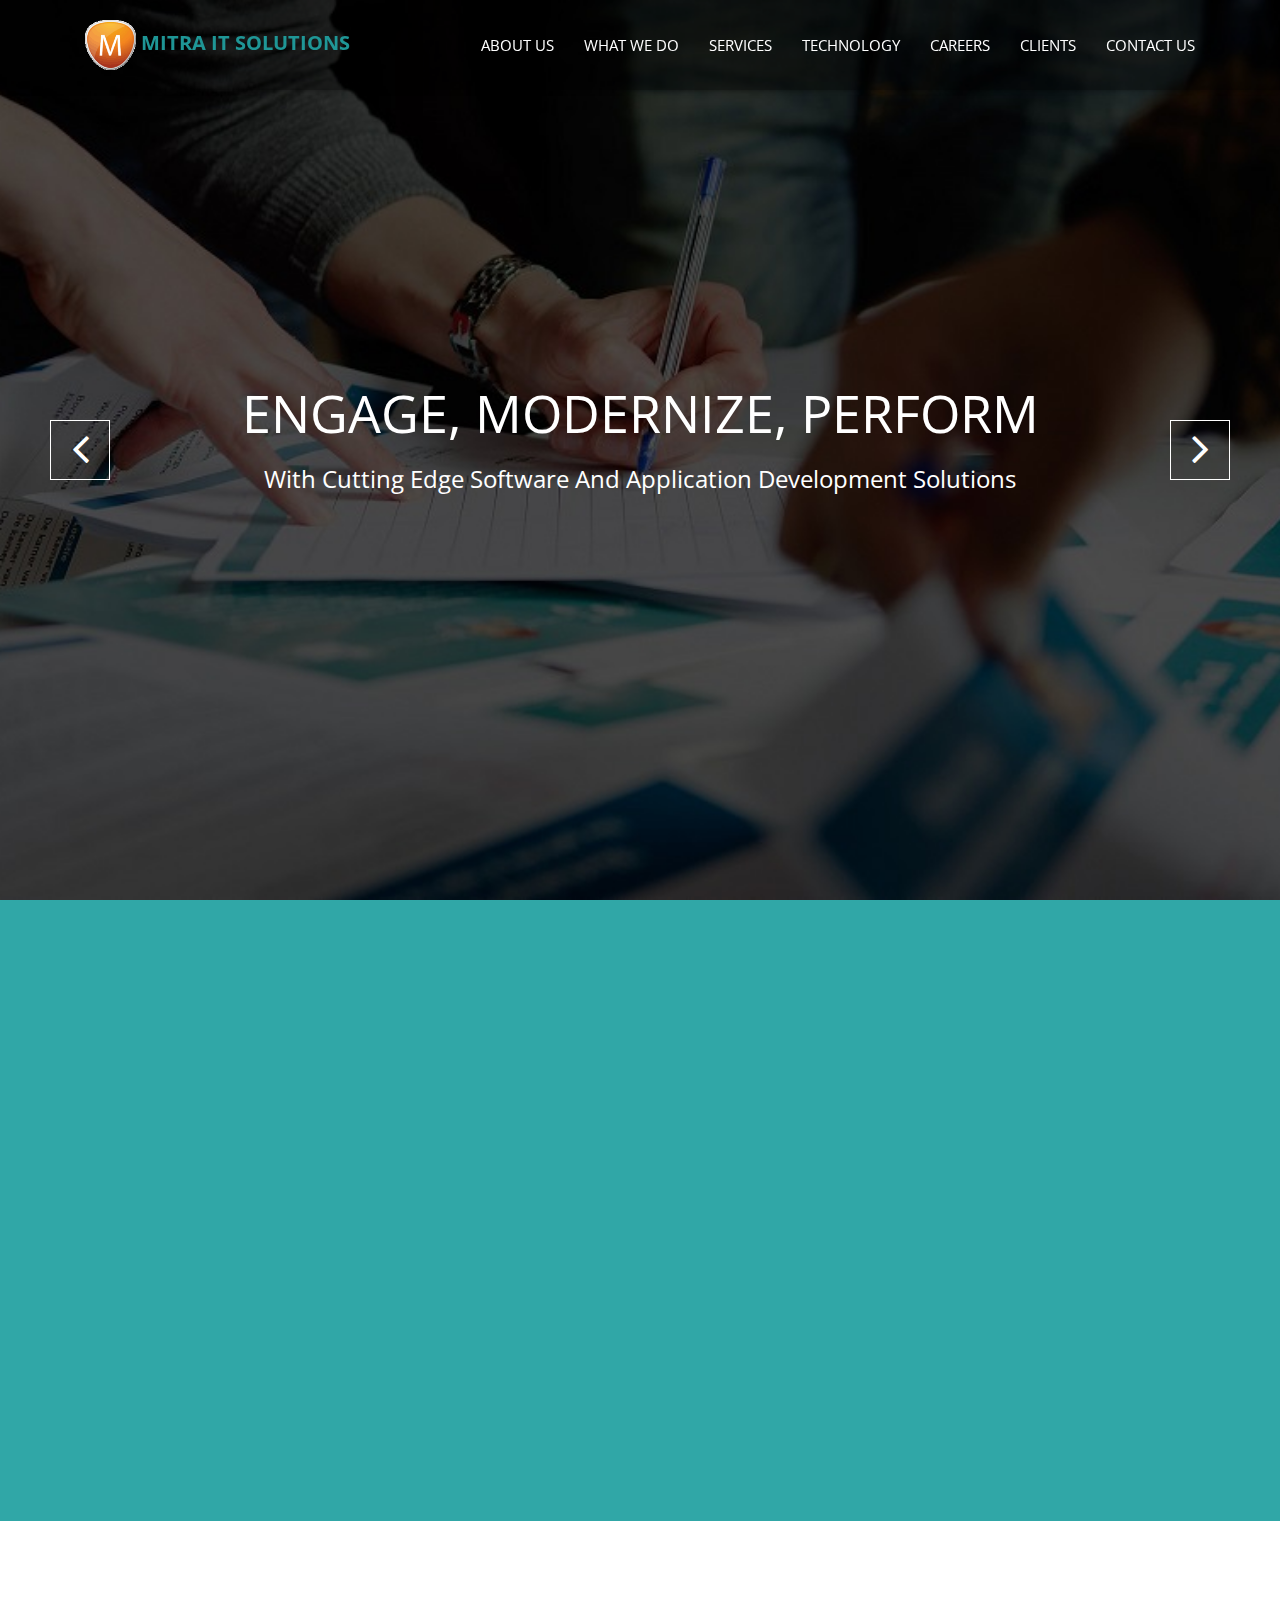
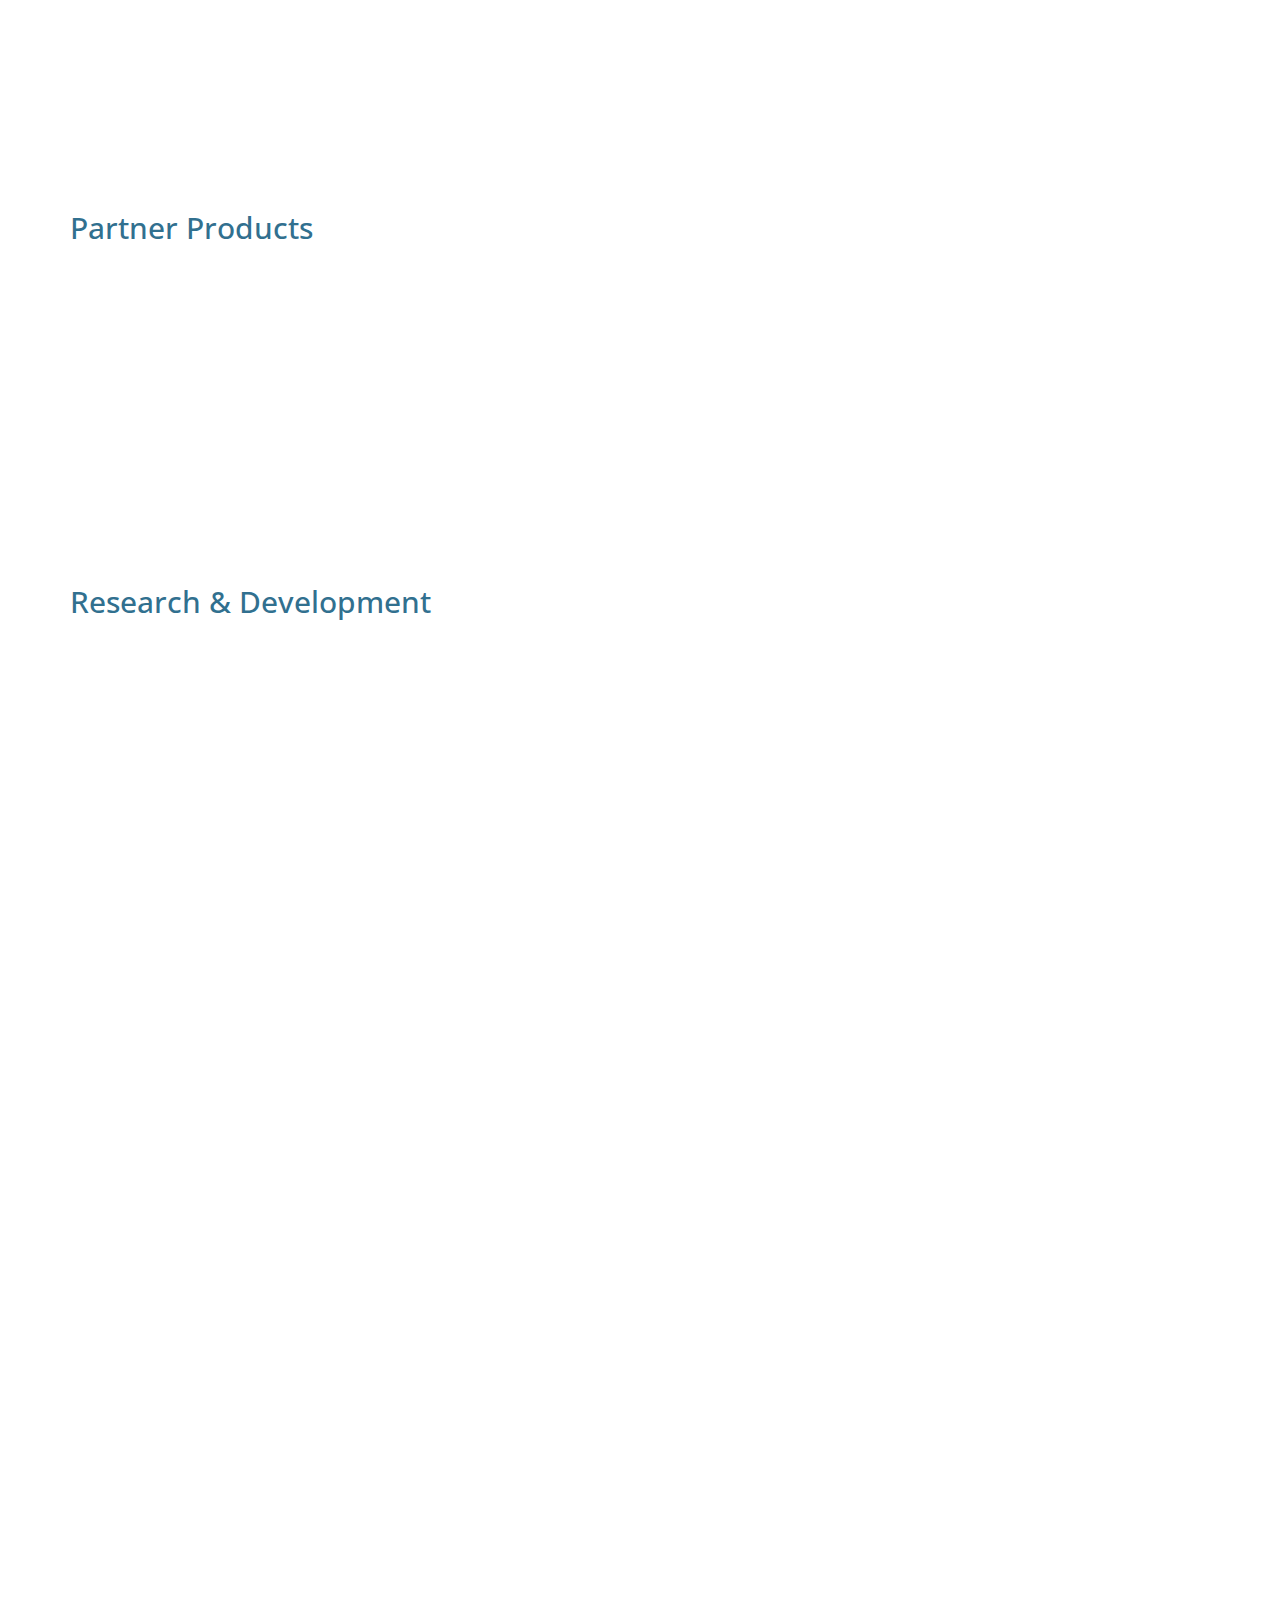
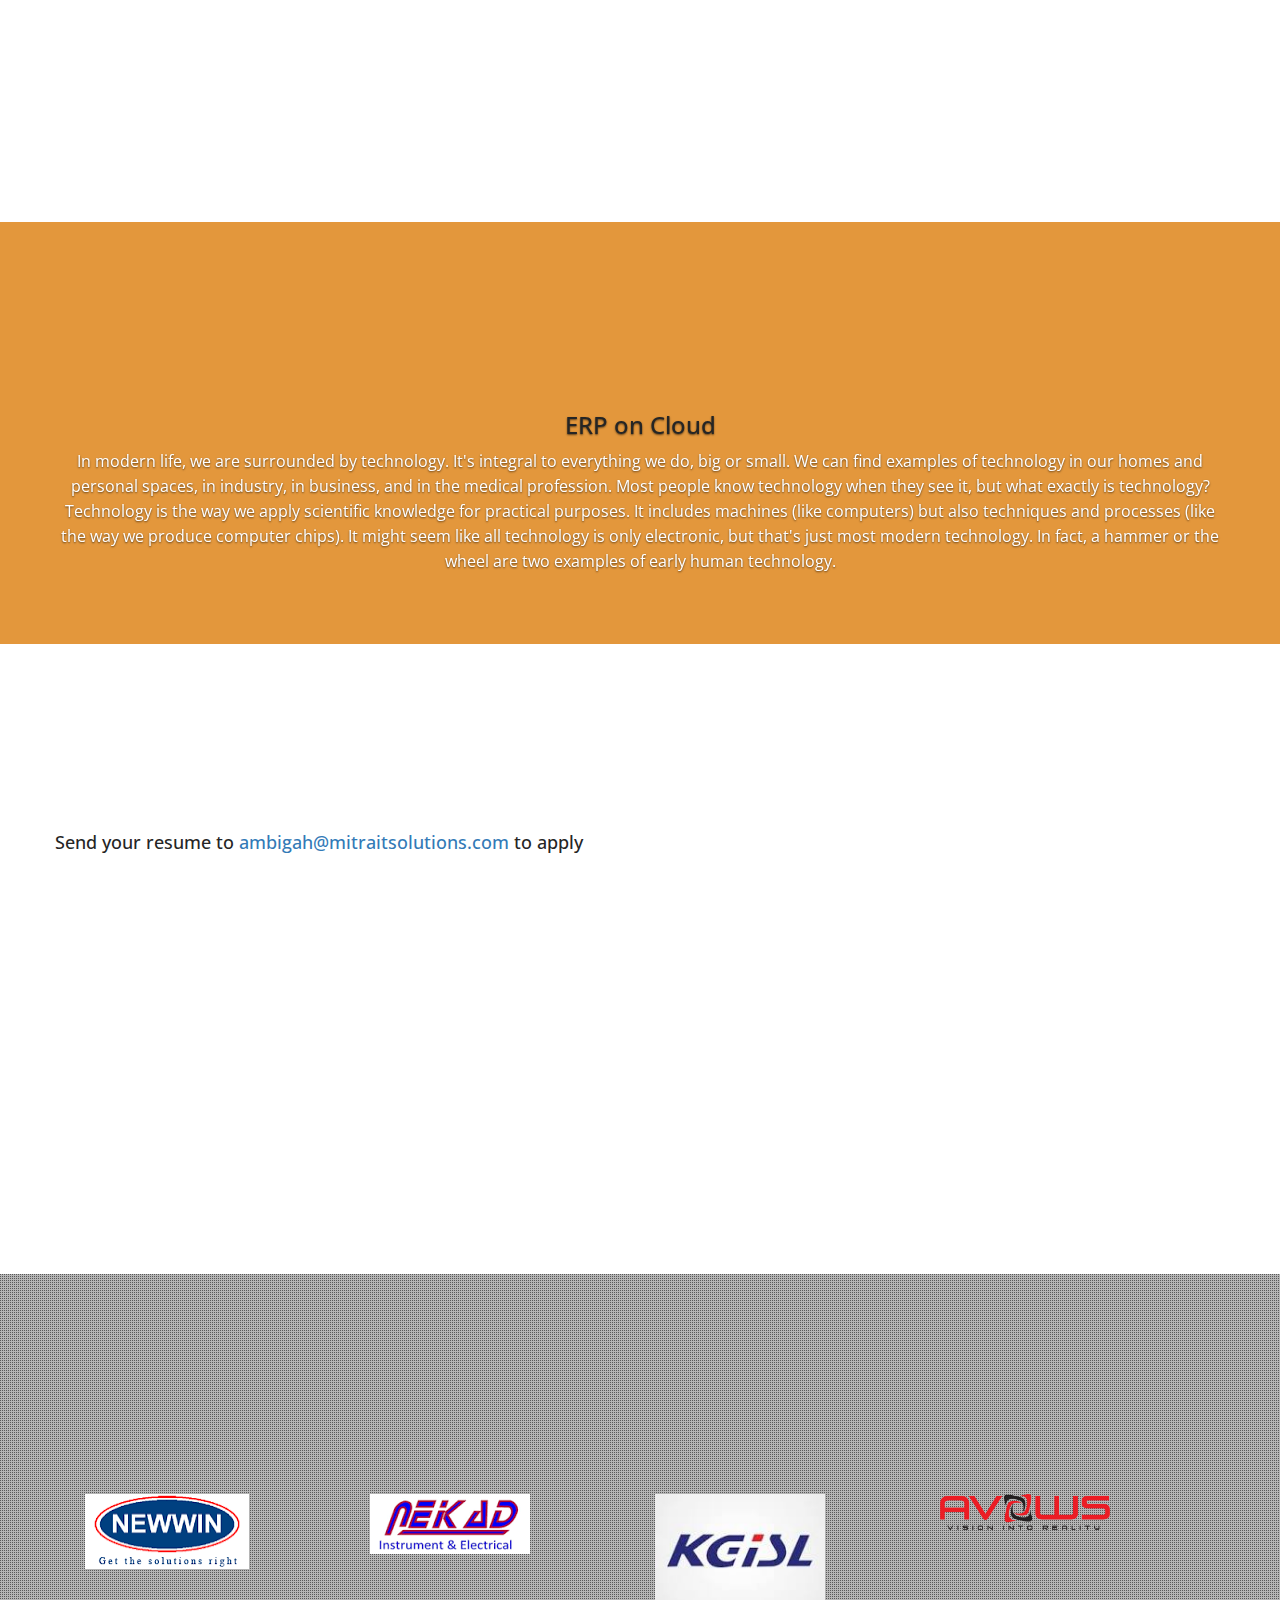
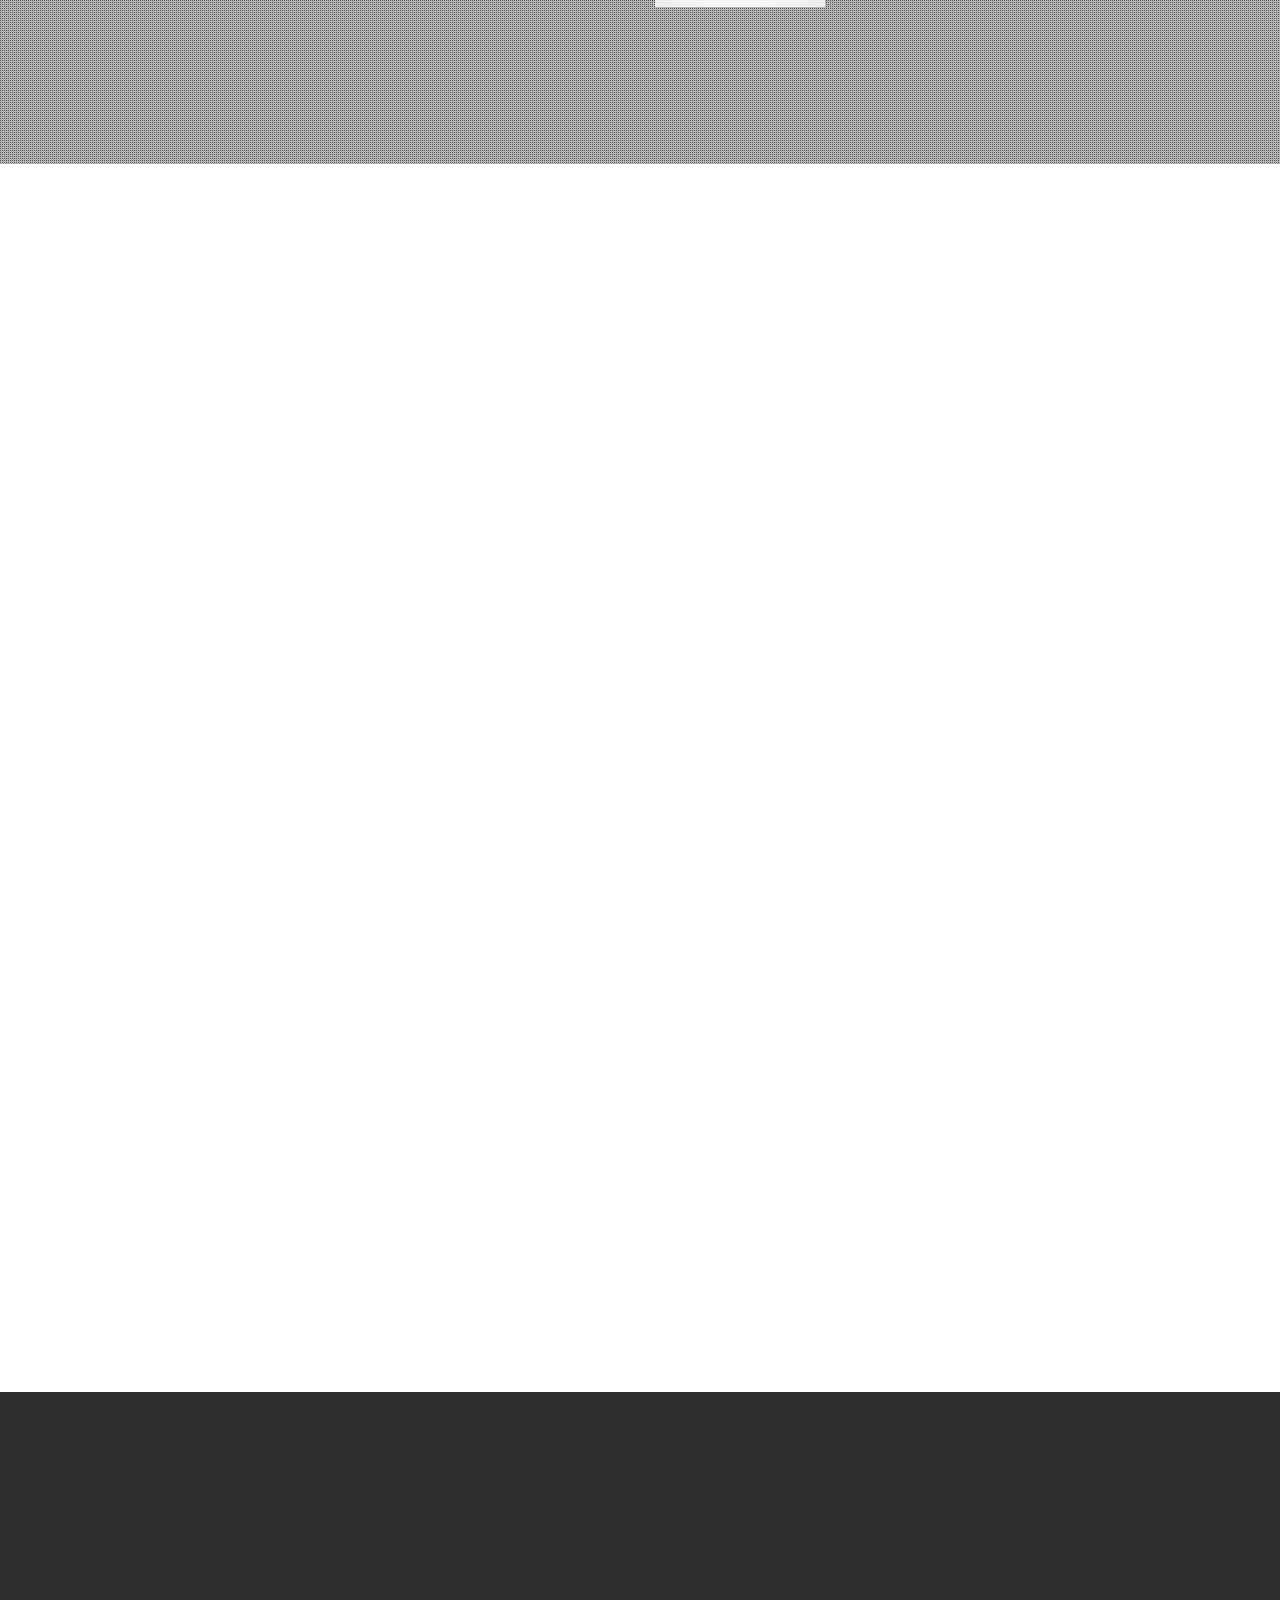
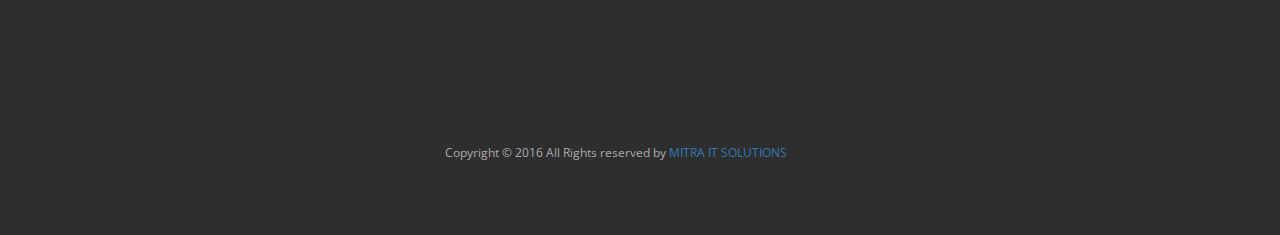
==== commit fc1b3d98: "Remoing map" ====
--- a/index.html
+++ b/index.html
@@ -722,9 +722,9 @@
 			</section>
 			<!-- end Contact section -->
 			
-			<section id="google-map">
+			<!-- <section id="google-map">
 				<div id="map-canvas" class="wow animated fadeInUp"></div>
-			</section>
+			</section> -->
 		
 		</main>
 		
@@ -770,7 +770,7 @@
 		<!-- jquery.fancybox.pack -->
         <script src="js/jquery.fancybox.pack.js"></script>
 		<!-- Google Map API -->
-		<script src="http://maps.google.com/maps/api/js?sensor=false"></script>
+		<!-- <script src="http://maps.google.com/maps/api/js?sensor=false"></script> -->
 		<!-- Owl Carousel -->
         <script src="js/owl.carousel.min.js"></script>
         <!-- jquery easing -->
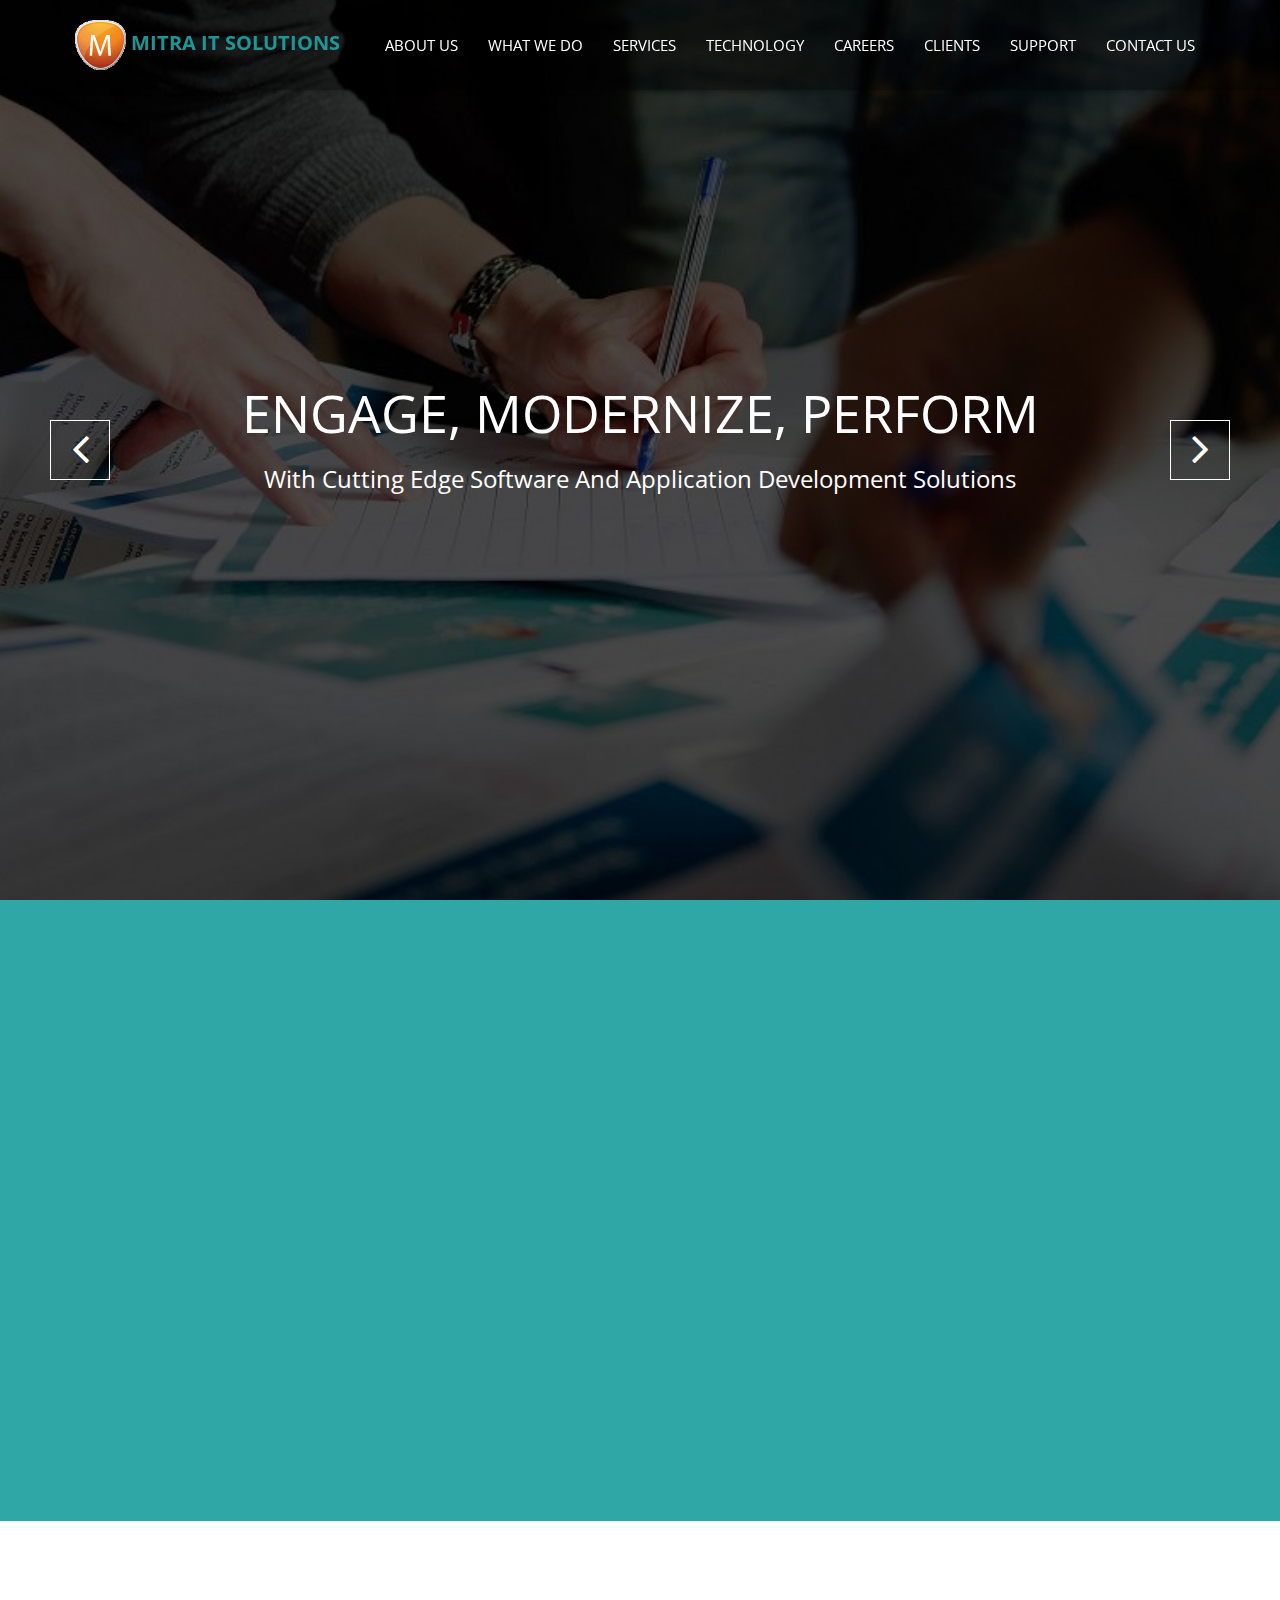
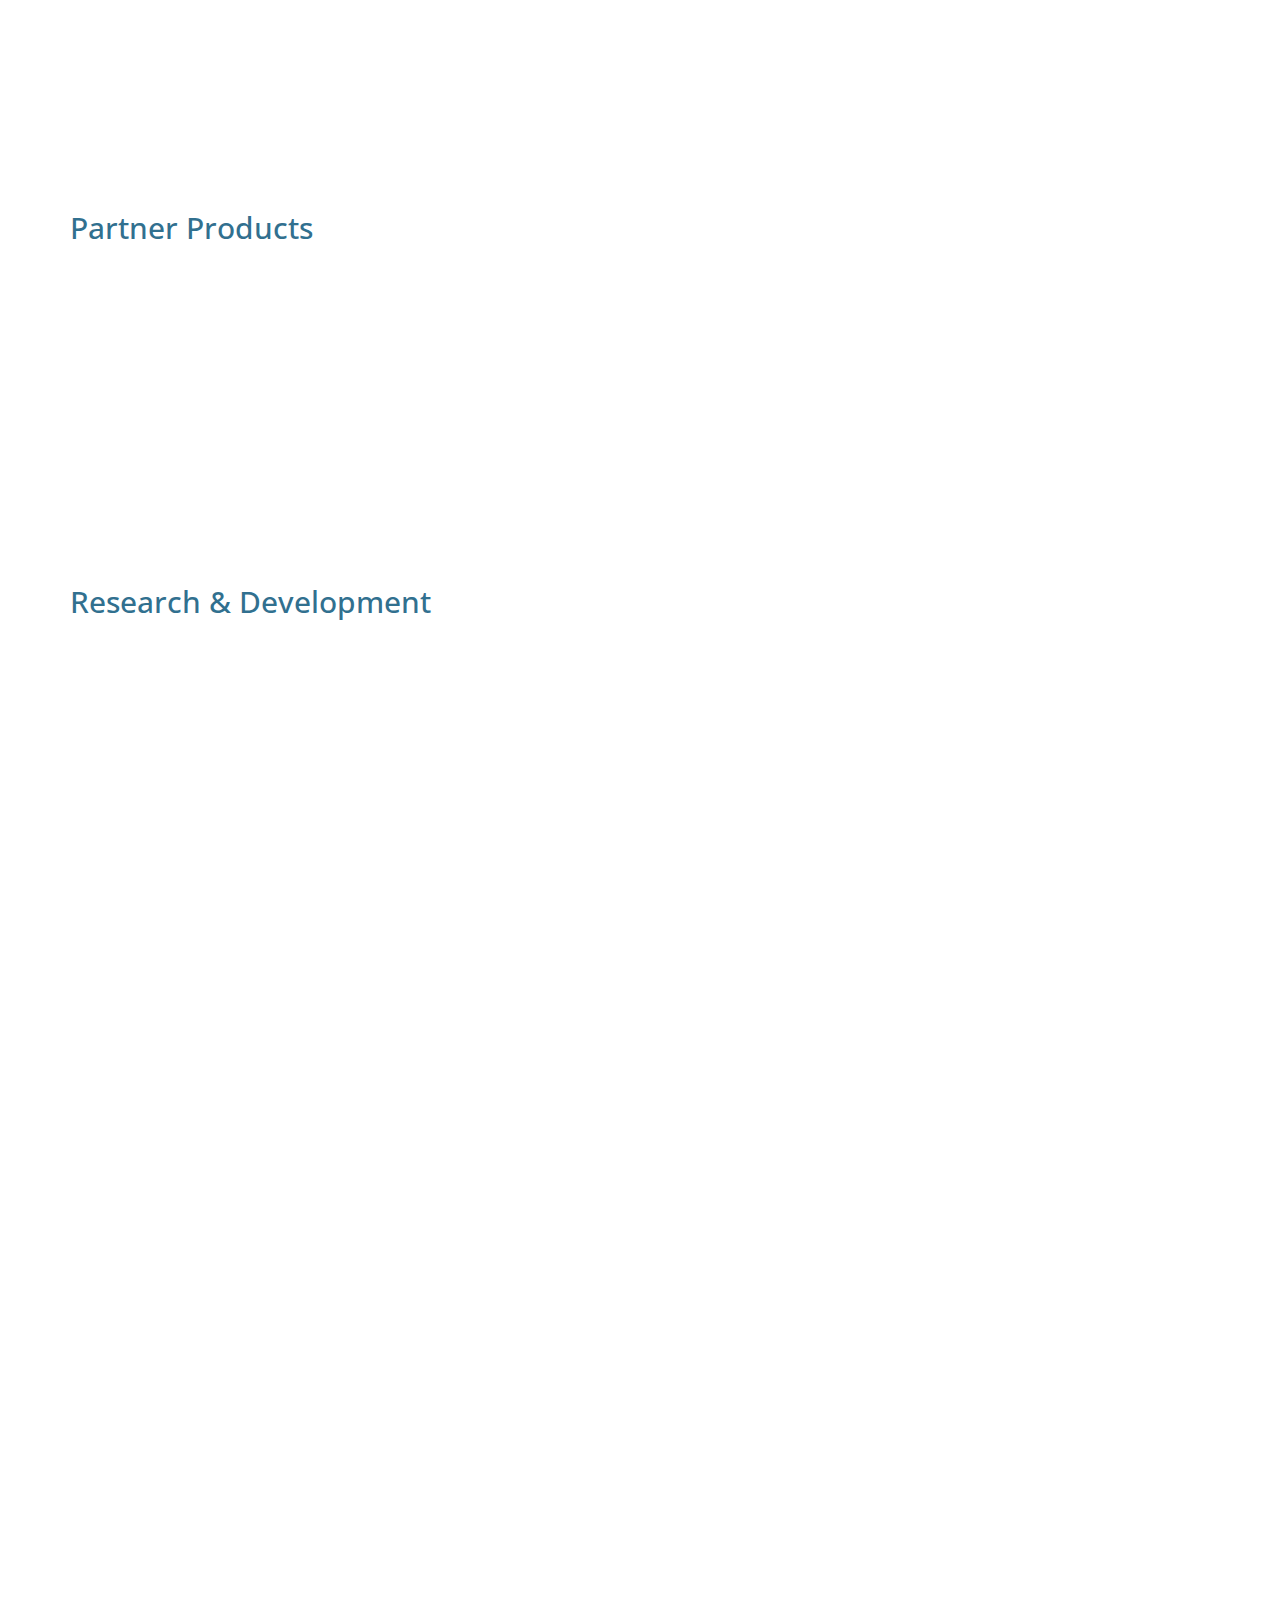
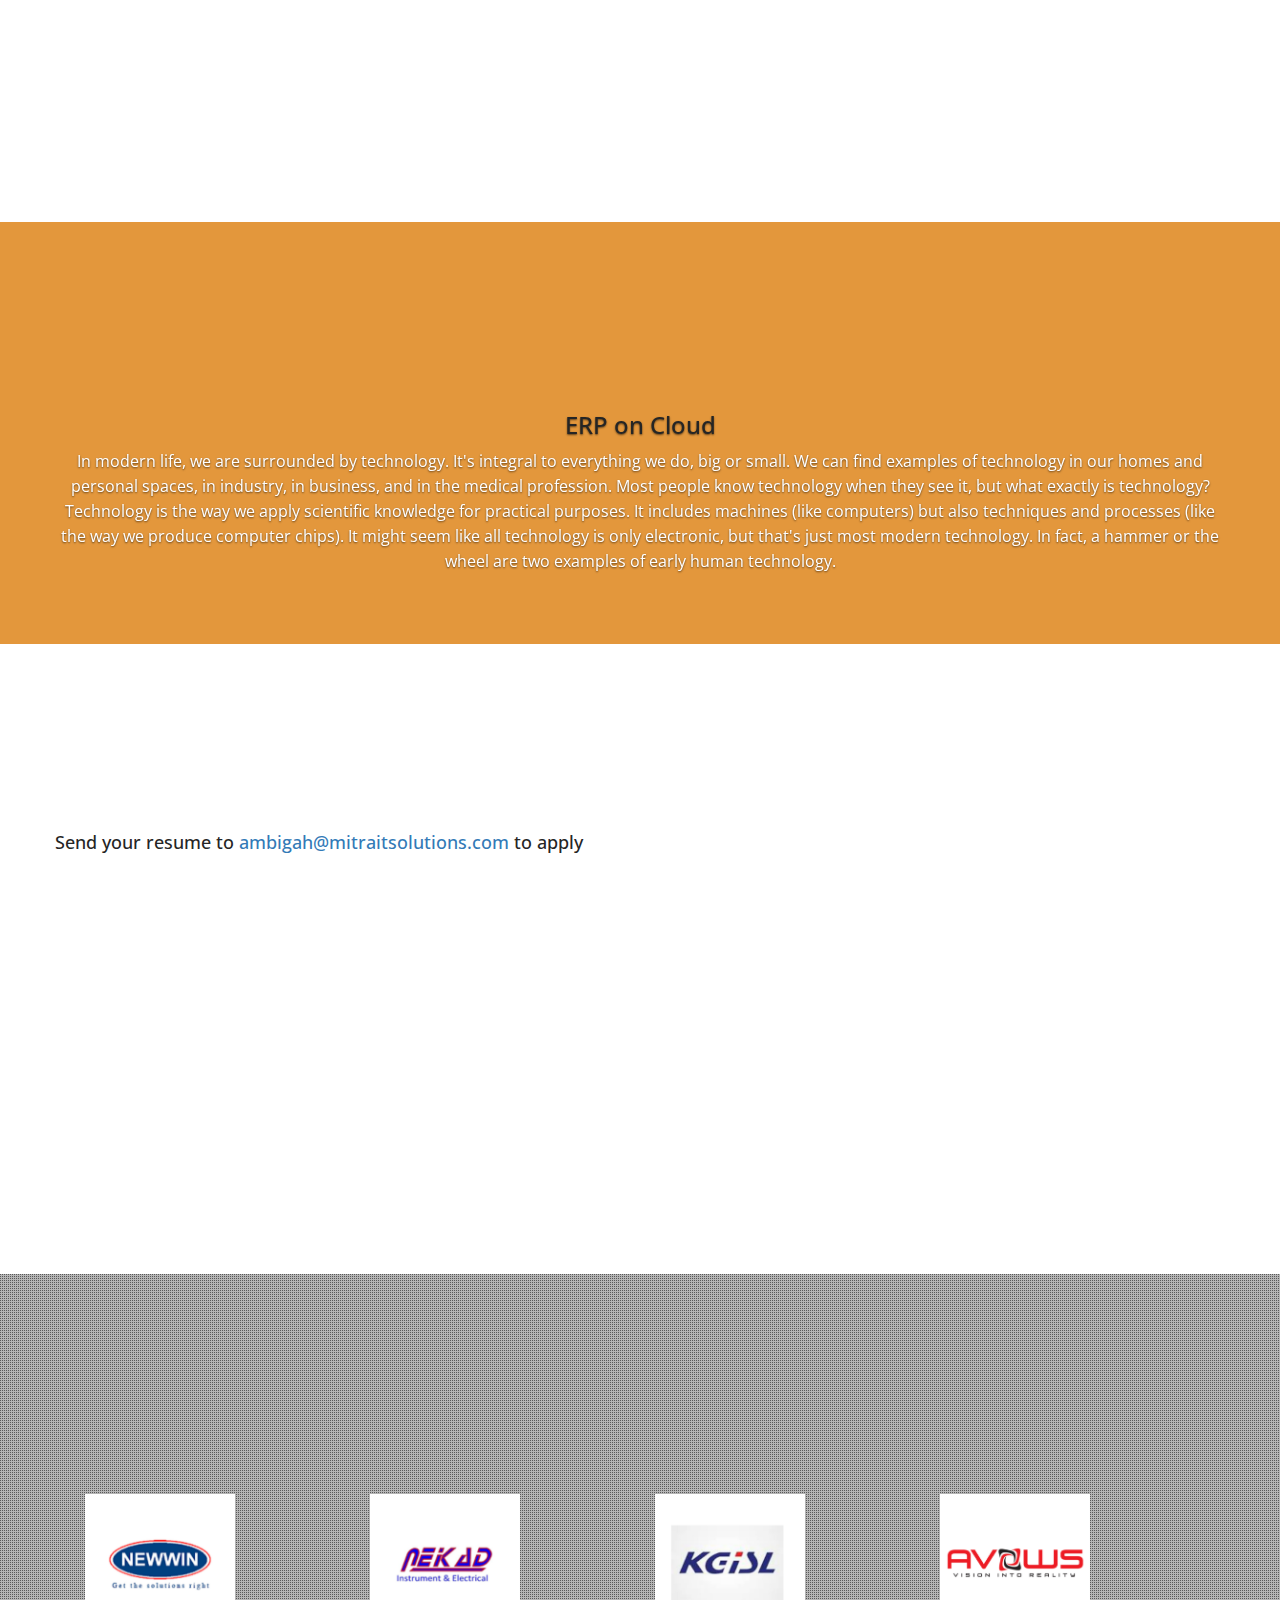
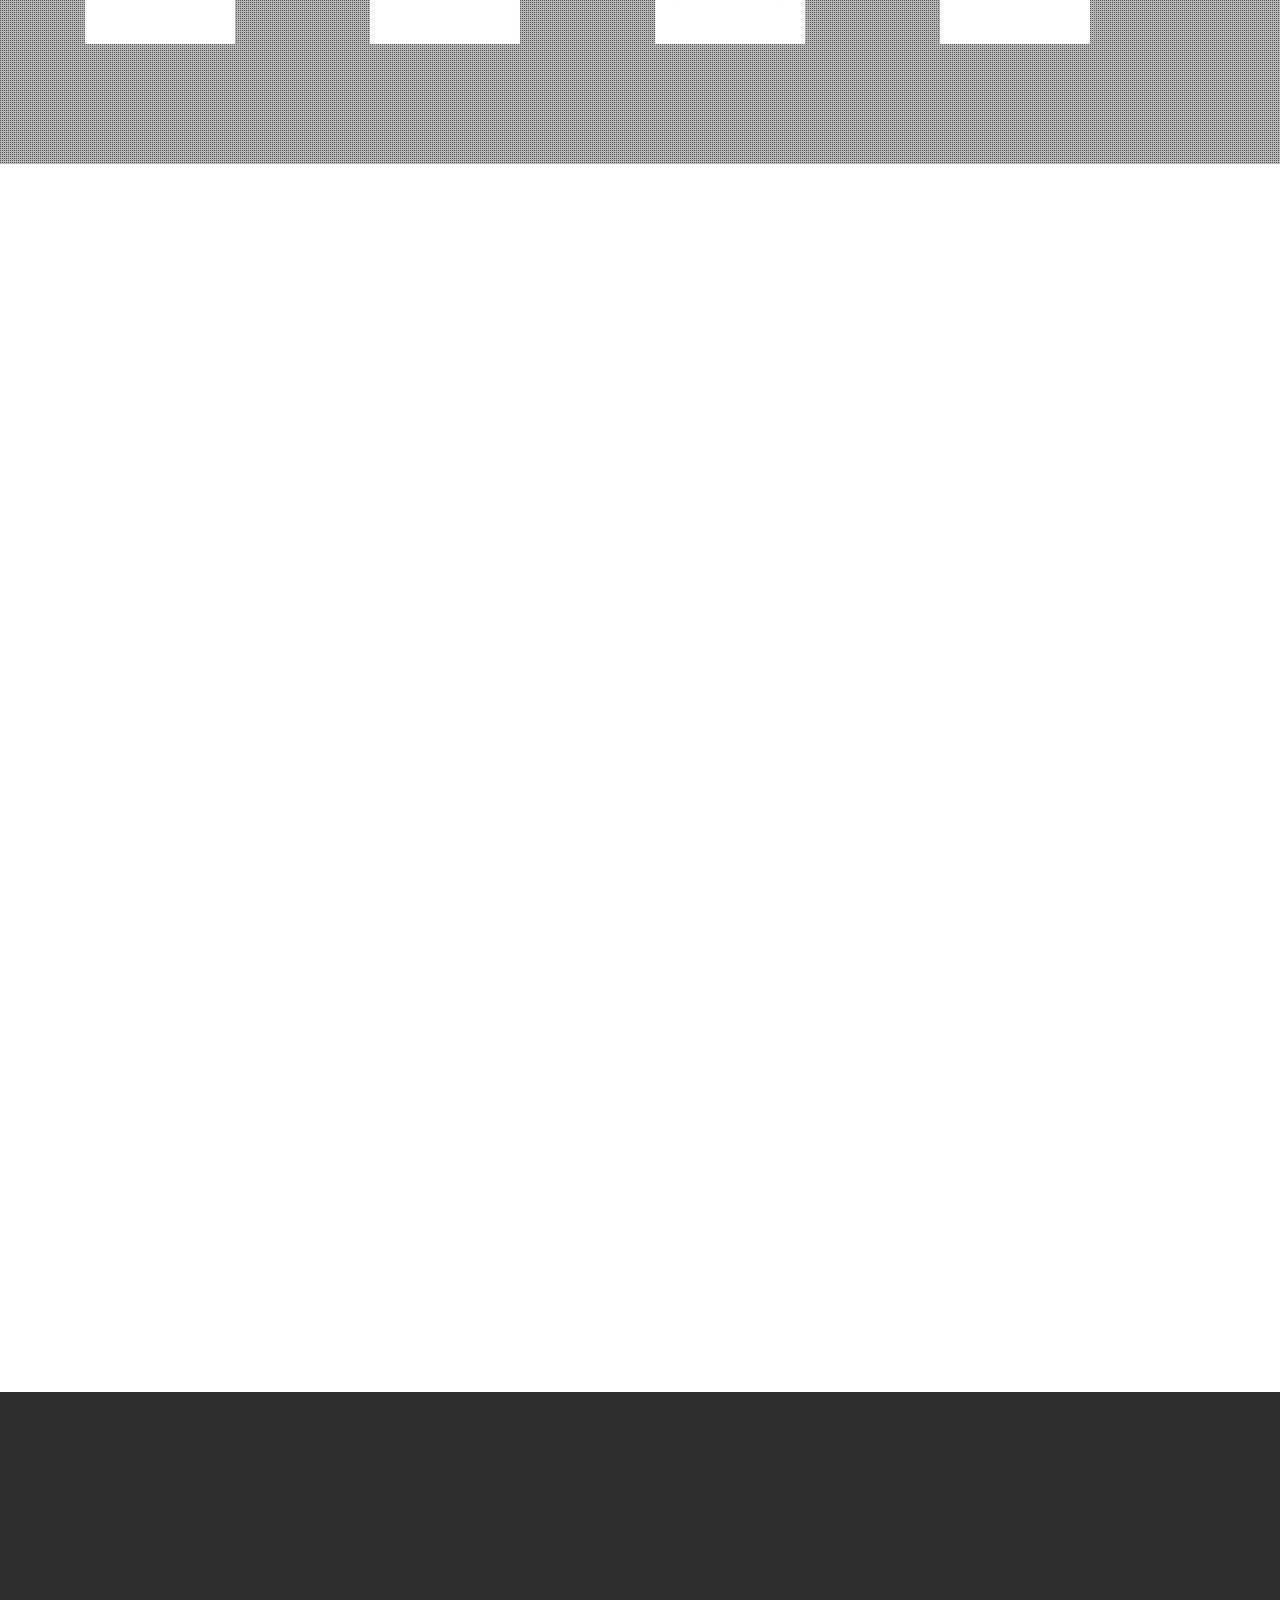
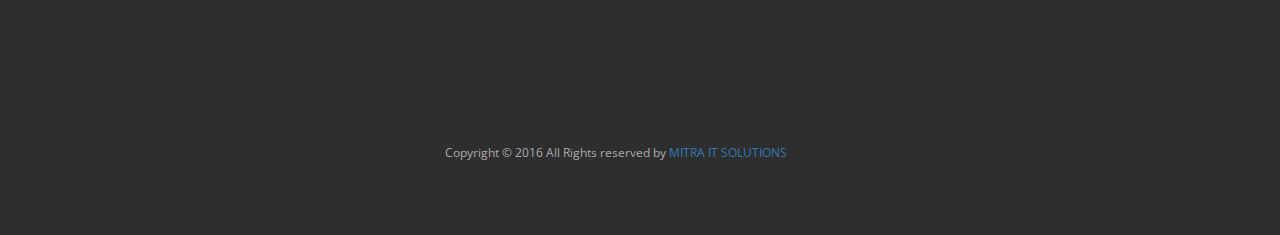
==== commit 5ea22578: "Added the changes" ====
--- a/index.html
+++ b/index.html
@@ -12,7 +12,7 @@
         <title>Mitra IT Solutions</title>		
 		<!-- Meta Description -->
         <meta name="description" content="Mitra IT Solutions">
-        <meta name="keywords" content="it solutions, mitra, mitra it, mitra solutions">
+        <meta name="keywords" content="HCM Software Malaysia,HR Software Malaysia,MIS Solutions,ERP Solutions,ERP Software,Document Management System,BPM Solutions,SEO/SMO,HR Solutions,Ramco Malaysia,Newgen Malaysia,Aviation Solutions,Ramco HCM Solutions,Workflow Solutions,Mitra IT Solutions">
         <meta name="author" content="Jagadesan">
 		
 		<!-- Mobile Specific Meta -->
@@ -62,7 +62,7 @@
         ==================================== -->
         <header id="navigation" class="navbar-inverse navbar-fixed-top animated-header">
             <div class="container">
-                <div class="navbar-header">
+                <div class="navbar-header" style="margin-left: -10px;">
                     <!-- responsive nav button -->
 					<button type="button" class="navbar-toggle" data-toggle="collapse" data-target=".navbar-collapse">
 						<span class="sr-only">Toggle navigation</span>
@@ -88,6 +88,7 @@
                         <li><a data-toggle="collapse" data-target=".navbar-collapse" href="#technology">Technology</a></li>
 						<li><a data-toggle="collapse" data-target=".navbar-collapse" href="#careers">Careers</a></li>
 						<li><a data-toggle="collapse" data-target=".navbar-collapse" href="#clients">Clients</a></li>
+						<li><a id="support" data-toggle="collapse" data-target=".navbar-collapse" target="_blank" href="http://www.mitragroup.com.my/support">Support</a></li>
                         <li><a data-toggle="collapse" data-target=".navbar-collapse" href="#contact">Contact Us</a></li>
                     </ul>
                 </nav>
@@ -319,7 +320,9 @@
 								<figcaption class="mask">
 									<h3 style="color:#F7B23D;">e-Universe</h3>
 									<ul class="euniverseResearchClass">
-										<li></li>
+										<li>A world class intelligent learning management system built for trainers to train their learners. <br>
+										Going Live Soon
+										</li>
 									</ul>
 									<button class="productsReadMore">Read More..</button>
 								</figcaption>
@@ -334,7 +337,7 @@
 								<figcaption class="mask">
 									<h3 style="color:#F7B23D;">Project - X</h3>
 									<ul class="projectxResearchClass">
-										<li></li>
+										<li>A new integrated one loyalty system that seamlessly handles all your loyalty points and claims.Towards One Platform</li>
 									</ul>
 									<button class="productsReadMore">Read More..</button>
 								</figcaption>
@@ -344,20 +347,6 @@
 								</ul> -->
 							</li>
 							
-							<li class="portfolio-item col-sm-12 col-md-4 col-lg-4" style="height: 290px;">
-								<!-- <img src="img/researchanddevlopment/projecty.png" class="img-responsive" alt="Project-Y" style="margin: auto;max-height: 100%;max-width: 100%;"> -->
-								<figcaption class="mask">
-									<h3 style="color:#F7B23D;">Project - Y</h3>
-									<ul class="projectyResearchClass">
-										<li></li>
-									</ul>
-									<button class="productsReadMore">Read More..</button>
-								</figcaption>
-								<!-- <ul class="external">
-									<li><a class="fancybox" title="Wall street 6" data-fancybox-group="works" href="img/portfolio/item6.jpg"><i class="fa fa-search"></i></a></li>
-									<li><a href=""><i class="fa fa-link"></i></a></li>
-								</ul> -->
-							</li>
 						</ul>
 						
 					</div>
@@ -590,7 +579,7 @@
 								<div class="text-center" style="width: 300px;height: 280px;margin:auto;">
 									<img src="img/careers/employee.jpg" alt="Our Culture" style="border-radius:50%;max-width: 100%;max-height: 100%;"/>
 								</div>
-								<h3 style="margin-top:0px;margin-bottom: 20px;">Employee</h3>
+								<h3 style="margin-top:0px;margin-bottom: 20px;">Employment</h3>
 								
 								<!-- member social profile -->
 								<div class="mask">
@@ -623,40 +612,40 @@
 							<div class="col-md-12 col-sm-12 col-lg-12">
 								<div class="slickSlider">
 									<div class="">
-									  <div class="col-xs-3 col-sm-3 col-md-3 col-lg-3" style="height: 150px;width: 200px;"><a href="javascript:void(0);"><img src="img/clients/image1.png" alt="Allianz" style="max-height: 100%;max-width: 100%;"></a></div>
-									</div>
-									<div class="">
-									  <div class="col-xs-3 col-sm-3 col-md-3 col-lg-3" style="height: 150px;width: 200px;"><a href="javascript:void(0);"><img src="img/clients/image2.png" alt="Allianz" style="max-height: 100%;max-width: 100%;"></a></div>
-									</div>
-									<div class="">
-									  <div class="col-xs-3 col-sm-3 col-md-3 col-lg-3" style="height: 150px;width: 200px;"><a href="javascript:void(0);"><img src="img/clients/image3.png" alt="Allianz" style="max-height: 100%;max-width: 100%;"></a></div>
-									</div>
-									<div class="">
-									  <div class="col-xs-3 col-sm-3 col-md-3 col-lg-3" style="height: 150px;width: 200px;"><a href="javascript:void(0);"><img src="img/clients/image4.png" alt="Allianz" style="max-height: 100%;max-width: 100%;"></a></div>
-									</div>
-									<div class="">
-									  <div class="col-xs-3 col-sm-3 col-md-3 col-lg-3" style="height: 150px;width: 200px;"><a href="javascript:void(0);"><img src="img/clients/image5.png" alt="e-Universe" style="max-height: 100%;max-width: 100%;"></a></div>
-									</div>
-									<div class="">
-									  <div class="col-xs-3 col-sm-3 col-md-3 col-lg-3" style="height: 150px;width: 200px;"><a href="javascript:void(0);"><img src="img/clients/image6.png" alt="e-Universe" style="max-height: 100%;max-width: 100%;"></a></div>
-									</div>
-									<div class="">
-									  <div class="col-xs-3 col-sm-3 col-md-3 col-lg-3" style="height: 150px;width: 200px;"><a href="javascript:void(0);"><img src="img/clients/image7.png" alt="e-Universe" style="max-height: 100%;max-width: 100%;"></a></div>
-									</div>
-									<div class="">
-									  <div class="col-xs-3 col-sm-3 col-md-3 col-lg-3" style="height: 150px;width: 200px;"><a href="javascript:void(0);"><img src="img/clients/image8.png" alt="e-Universe" style="max-height: 100%;max-width: 100%;"></a></div>
-									</div>
-									<div class="">
-									  <div class="col-xs-3 col-sm-3 col-md-3 col-lg-3" style="height: 150px;width: 200px;"><a href="javascript:void(0);"><img src="img/clients/image9.png" alt="e-Universe" style="max-height: 100%;max-width: 100%;"></a></div>
-									</div>
-									<div class="">
-									  <div class="col-xs-3 col-sm-3 col-md-3 col-lg-3" style="height: 150px;width: 200px;"><a href="javascript:void(0);"><img src="img/clients/image10.png" alt="e-Universe" style="max-height: 100%;max-width: 100%;"></a></div>
-									</div>
-									<div class="">
-									  <div class="col-xs-3 col-sm-3 col-md-3 col-lg-3" style="height: 150px;width: 200px;"><a href="javascript:void(0);"><img src="img/clients/image11.png" alt="e-Universe" style="max-height: 100%;max-width: 100%;"></a></div>
-									</div>
-									<div class="">
-									  <div class="col-xs-3 col-sm-3 col-md-3 col-lg-3" style="height: 150px;width: 200px;"><a href="javascript:void(0);"><img src="img/clients/image12.png" alt="e-Universe" style="max-height: 100%;max-width: 100%;"></a></div>
+									  <div class="col-xs-3 col-sm-3 col-md-3 col-lg-3" style="height: 150px;width: 200px;"><a href="javascript:void(0);"><img src="img/clients/image1_new.png" alt="Allianz" style="max-height: 100%;max-width: 100%;"></a></div>
+									</div>
+									<div class="">
+									  <div class="col-xs-3 col-sm-3 col-md-3 col-lg-3" style="height: 150px;width: 200px;"><a href="javascript:void(0);"><img src="img/clients/image2_new.png" alt="Allianz" style="max-height: 100%;max-width: 100%;"></a></div>
+									</div>
+									<div class="">
+									  <div class="col-xs-3 col-sm-3 col-md-3 col-lg-3" style="height: 150px;width: 200px;"><a href="javascript:void(0);"><img src="img/clients/image3_new.png" alt="Allianz" style="max-height: 100%;max-width: 100%;"></a></div>
+									</div>
+									<div class="">
+									  <div class="col-xs-3 col-sm-3 col-md-3 col-lg-3" style="height: 150px;width: 200px;"><a href="javascript:void(0);"><img src="img/clients/image4_new.png" alt="Allianz" style="max-height: 100%;max-width: 100%;"></a></div>
+									</div>
+									<div class="">
+									  <div class="col-xs-3 col-sm-3 col-md-3 col-lg-3" style="height: 150px;width: 200px;"><a href="javascript:void(0);"><img src="img/clients/image5_new.png" alt="e-Universe" style="max-height: 100%;max-width: 100%;"></a></div>
+									</div>
+									<div class="">
+									  <div class="col-xs-3 col-sm-3 col-md-3 col-lg-3" style="height: 150px;width: 200px;"><a href="javascript:void(0);"><img src="img/clients/image6_new.png" alt="e-Universe" style="max-height: 100%;max-width: 100%;"></a></div>
+									</div>
+									<div class="">
+									  <div class="col-xs-3 col-sm-3 col-md-3 col-lg-3" style="height: 150px;width: 200px;"><a href="javascript:void(0);"><img src="img/clients/image7_new.png" alt="e-Universe" style="max-height: 100%;max-width: 100%;"></a></div>
+									</div>
+									<div class="">
+									  <div class="col-xs-3 col-sm-3 col-md-3 col-lg-3" style="height: 150px;width: 200px;"><a href="javascript:void(0);"><img src="img/clients/image8_new.png" alt="e-Universe" style="max-height: 100%;max-width: 100%;"></a></div>
+									</div>
+									<div class="">
+									  <div class="col-xs-3 col-sm-3 col-md-3 col-lg-3" style="height: 150px;width: 200px;"><a href="javascript:void(0);"><img src="img/clients/image9_new.png" alt="e-Universe" style="max-height: 100%;max-width: 100%;"></a></div>
+									</div>
+									<div class="">
+									  <div class="col-xs-3 col-sm-3 col-md-3 col-lg-3" style="height: 150px;width: 200px;"><a href="javascript:void(0);"><img src="img/clients/image10_new.png" alt="e-Universe" style="max-height: 100%;max-width: 100%;"></a></div>
+									</div>
+									<div class="">
+									  <div class="col-xs-3 col-sm-3 col-md-3 col-lg-3" style="height: 150px;width: 200px;"><a href="javascript:void(0);"><img src="img/clients/image11_new.png" alt="e-Universe" style="max-height: 100%;max-width: 100%;"></a></div>
+									</div>
+									<div class="">
+									  <div class="col-xs-3 col-sm-3 col-md-3 col-lg-3" style="height: 150px;width: 200px;"><a href="javascript:void(0);"><img src="img/clients/image12_new.png" alt="e-Universe" style="max-height: 100%;max-width: 100%;"></a></div>
 									</div>
 								</div>
 							</div>
@@ -678,27 +667,37 @@
 						
 						
 						<div class="col-md-7 contact-form wow animated fadeInLeft">
-							<form action="#" method="post">
+							<form action="sendEmail.php" method="post" id="contact-form">
 								<div class="input-field">
-									<input type="text" name="name" class="form-control" placeholder="Your Name...">
+									<input type="text" name="name" id="name" class="form-control" placeholder="Your Name...">
 								</div>
 								<div class="input-field">
-									<input type="email" name="email" class="form-control" placeholder="Your Email...">
+									<input type="email" name="email" id="email" class="form-control" placeholder="Your Email...">
 								</div>
 								<div class="input-field">
-									<input type="text" name="subject" class="form-control" placeholder="Subject...">
+									<input type="text" name="subject" id="subject" class="form-control" placeholder="Subject...">
 								</div>
 								<div class="input-field">
-									<textarea name="message" class="form-control" placeholder="Messages..."></textarea>
-								</div>
-						       	<button type="submit" id="submit" class="btn btn-blue btn-effect">Send</button>
+									<textarea name="message" id="message" class="form-control" placeholder="Messages..."></textarea>
+								</div>
+								<div id="mail-success" class="success">
+									Thank you. The Mailman is on His Way :)
+								</div>
+								
+								<div id="mail-fail" class="error">
+									Sorry, don't know what happened. Try later :(
+								</div>
+								
+								<div id="cf-submit">
+						       		<input type="submit" id="contact-submit" class="btn btn-blue" value="Send">
+						       	</div>
 							</form>
 						</div>
 						
 						<div class="col-md-5 wow animated fadeInRight">
 							<address class="contact-details" style="margin-top:-25px;">
 								<h3>Contact Us</h3>
-								<h4>Malysia</h4>
+								<h4>Malaysia</h4>
 								<p><i class="fa fa-pencil"></i>Suite 1208, Level 12, Amcorp Tower,<span>Amcorp Trade Centre, 18 Persiaran Barat,</span> <span>46050 Petaling Jaya, Selangor, </span><span>Malaysia</span></p><br>
 								<p><i class="fa fa-phone"></i>Phone:  (+603) 7948-5233 </p>
 								<p><i class="fa fa-fax"></i>Fax:(+603) 7955-6363 </p>
@@ -746,10 +745,10 @@
 						</form>
 						<div class="footer-social">
 							<ul>
-								<li class="wow animated zoomIn"><a href="#"><i class="fa fa-facebook fa-3x"></i></a></li>
-								<li class="wow animated zoomIn" data-wow-delay="0.3s"><a href="#"><i class="fa fa-twitter fa-3x"></i></a></li>
-								<li class="wow animated zoomIn" data-wow-delay="0.6s"><a href="#"><i class="fa fa-linkedin fa-3x"></i></a></li>
-								<li class="wow animated zoomIn" data-wow-delay="1.2s"><a href="#"><i class="fa fa-youtube fa-3x"></i></a></li>
+								<li class="wow animated zoomIn"><a target="_blank" href="https://www.facebook.com/mitraitsolutions/"><i class="fa fa-facebook fa-3x"></i></a></li>
+								<li class="wow animated zoomIn" data-wow-delay="0.3s"><a target="_blank" href="https://mobile.twitter.com/mitraitsolution"><i class="fa fa-twitter fa-3x"></i></a></li>
+								<li class="wow animated zoomIn" data-wow-delay="0.6s"><a href="https://my.linkedin.com/in/mitra-it-solutions-47b935136"><i class="fa fa-linkedin fa-3x"></i></a></li>
+								<li class="wow animated zoomIn" data-wow-delay="1.2s"><a target="_blank" href="https://www.youtube.com/channel/UCiIEunIhDaNHS84C1Taq_bQ"><i class="fa fa-youtube fa-3x"></i></a></li>
 							</ul>
 						</div>
 						
--- a/css/main.css
+++ b/css/main.css
@@ -1567,4 +1567,11 @@
 
 .textalignjustify h2,.textalignjustify h3{
     text-align: left !important;
+}
+
+.success{
+    display: none;
+}
+.error{
+    display: none;
 }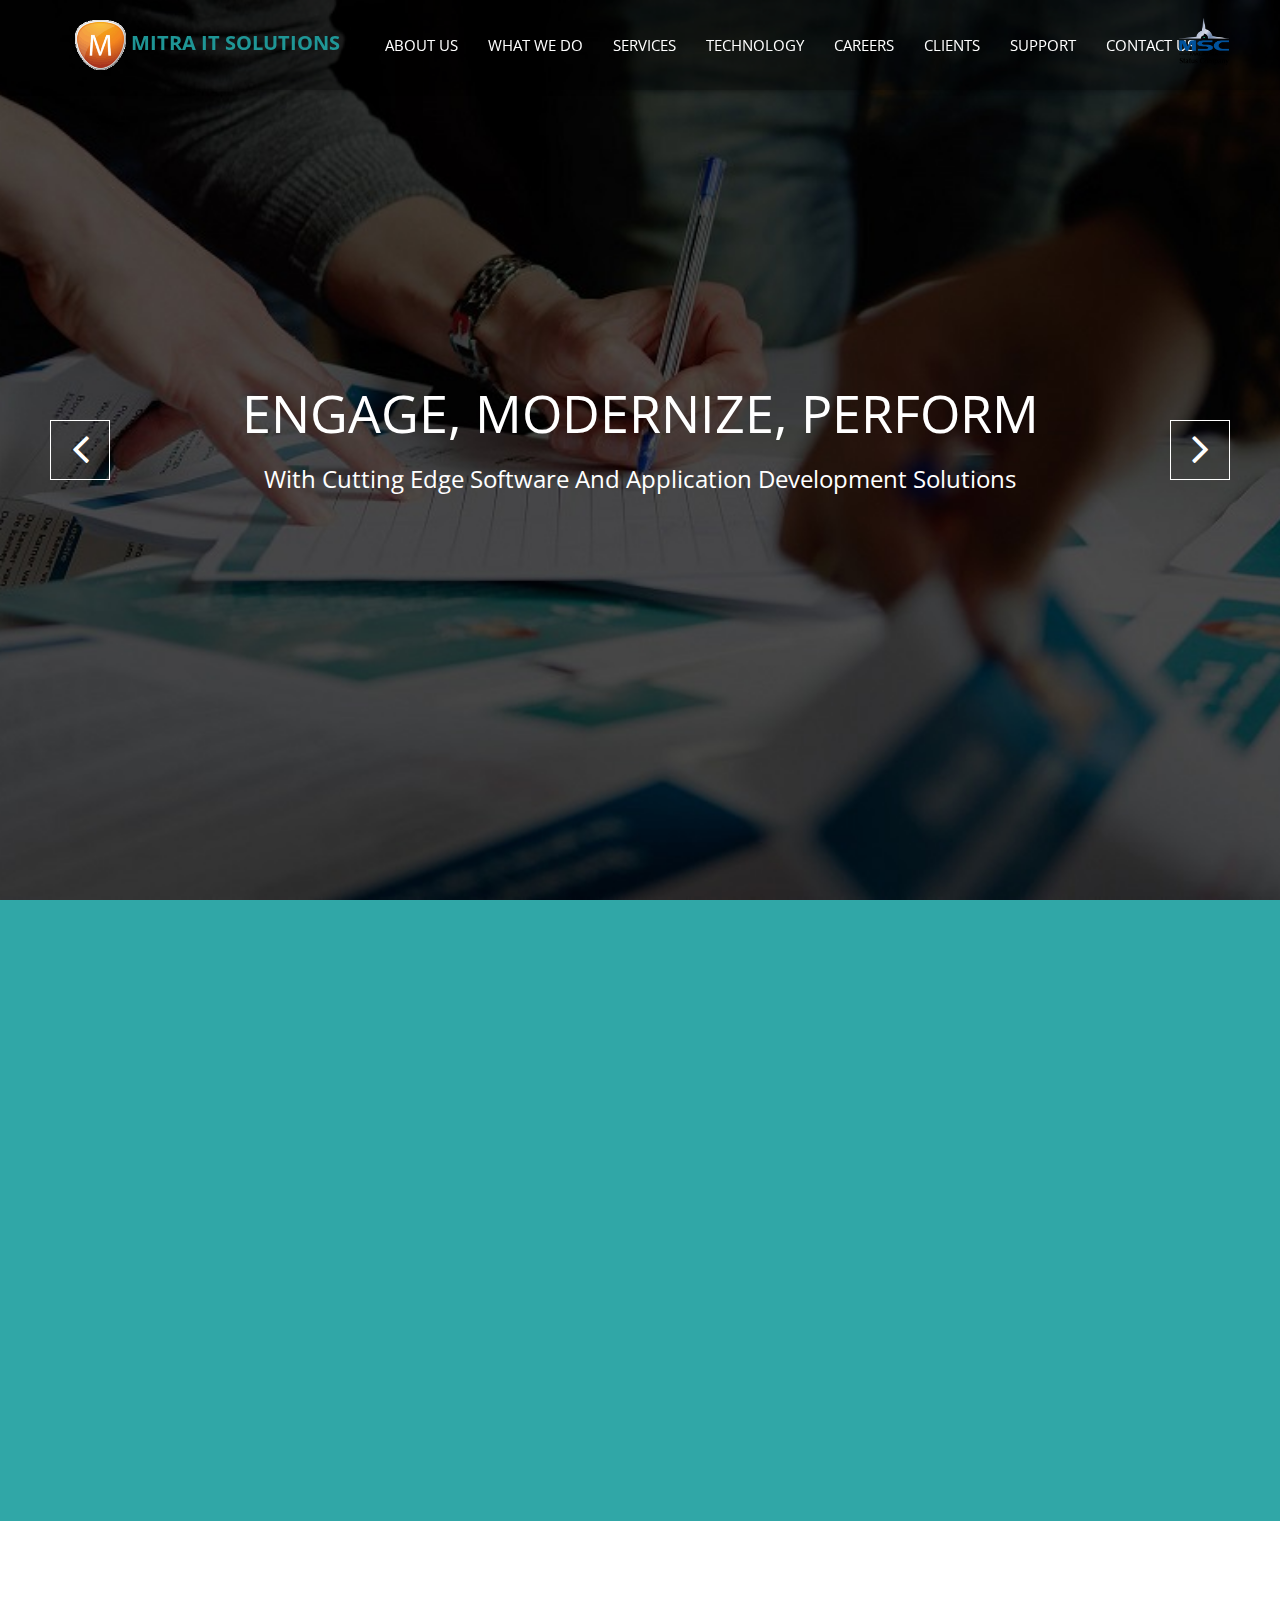
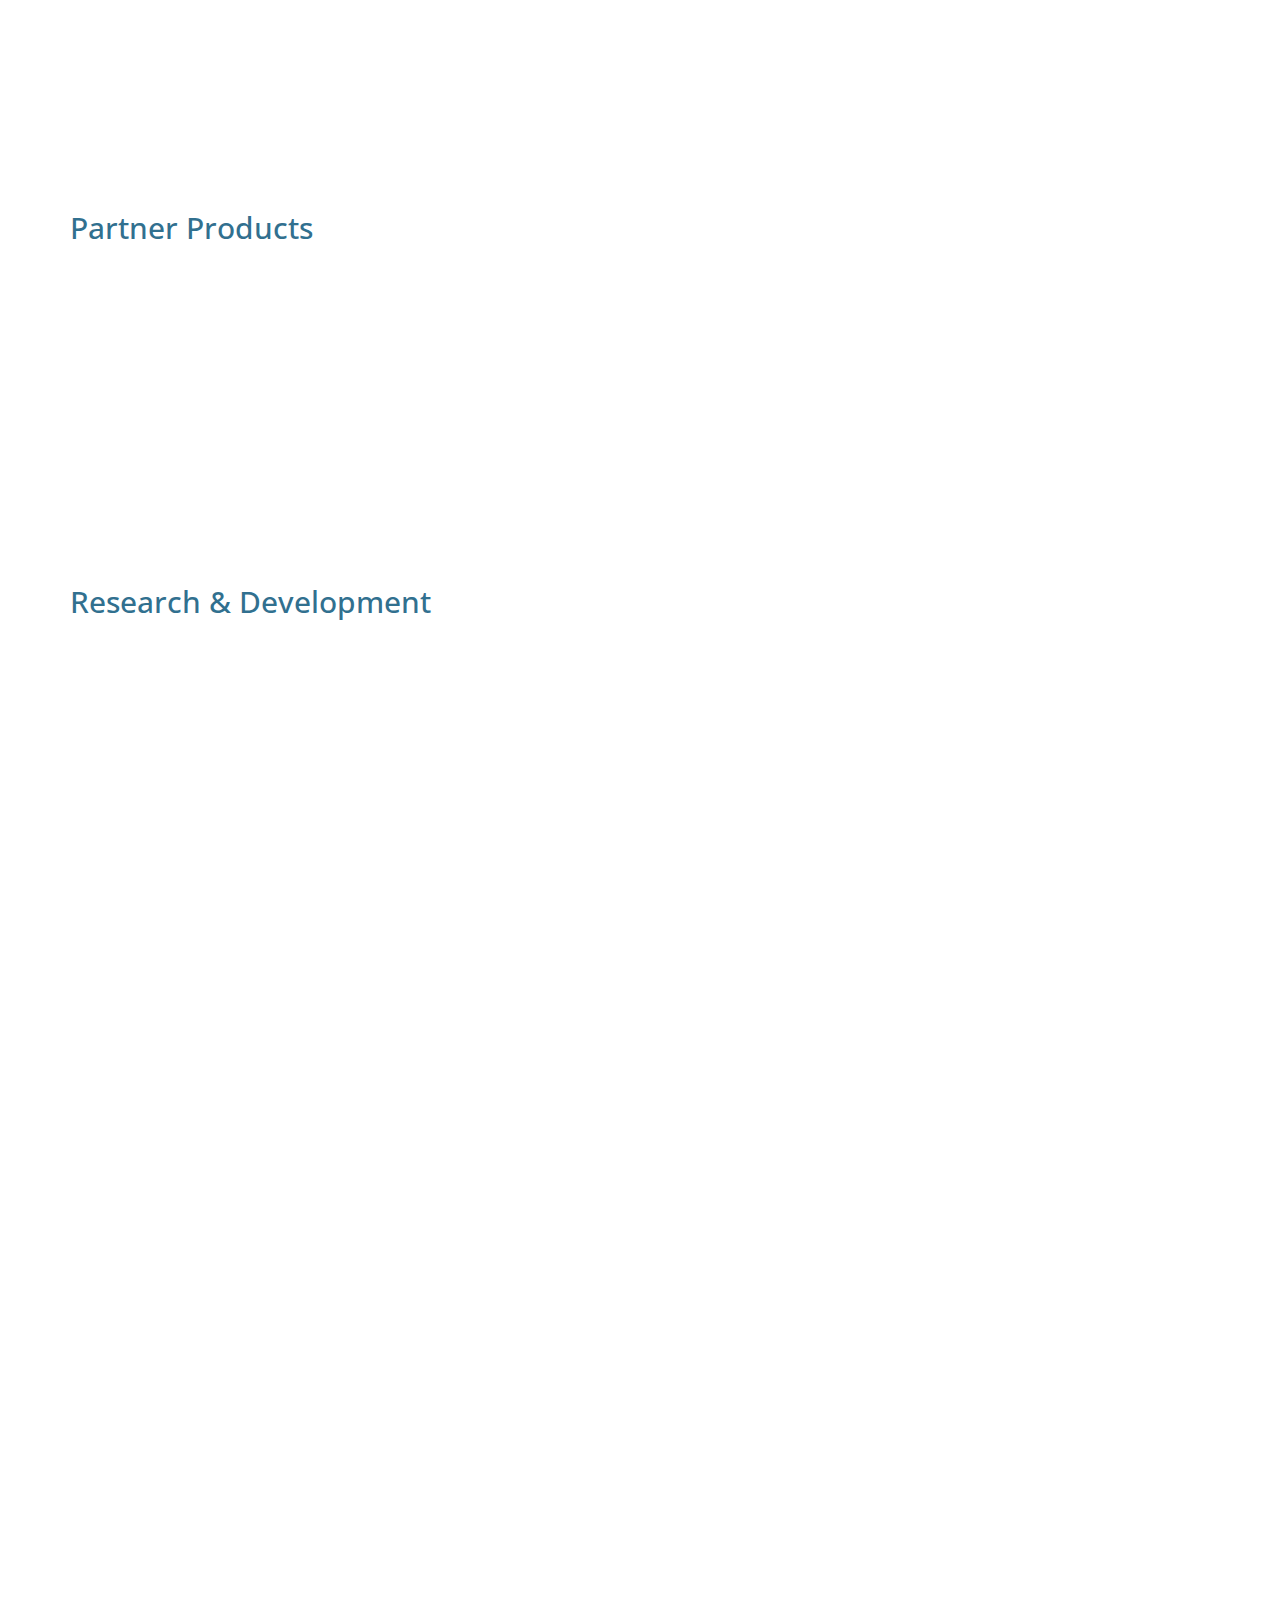
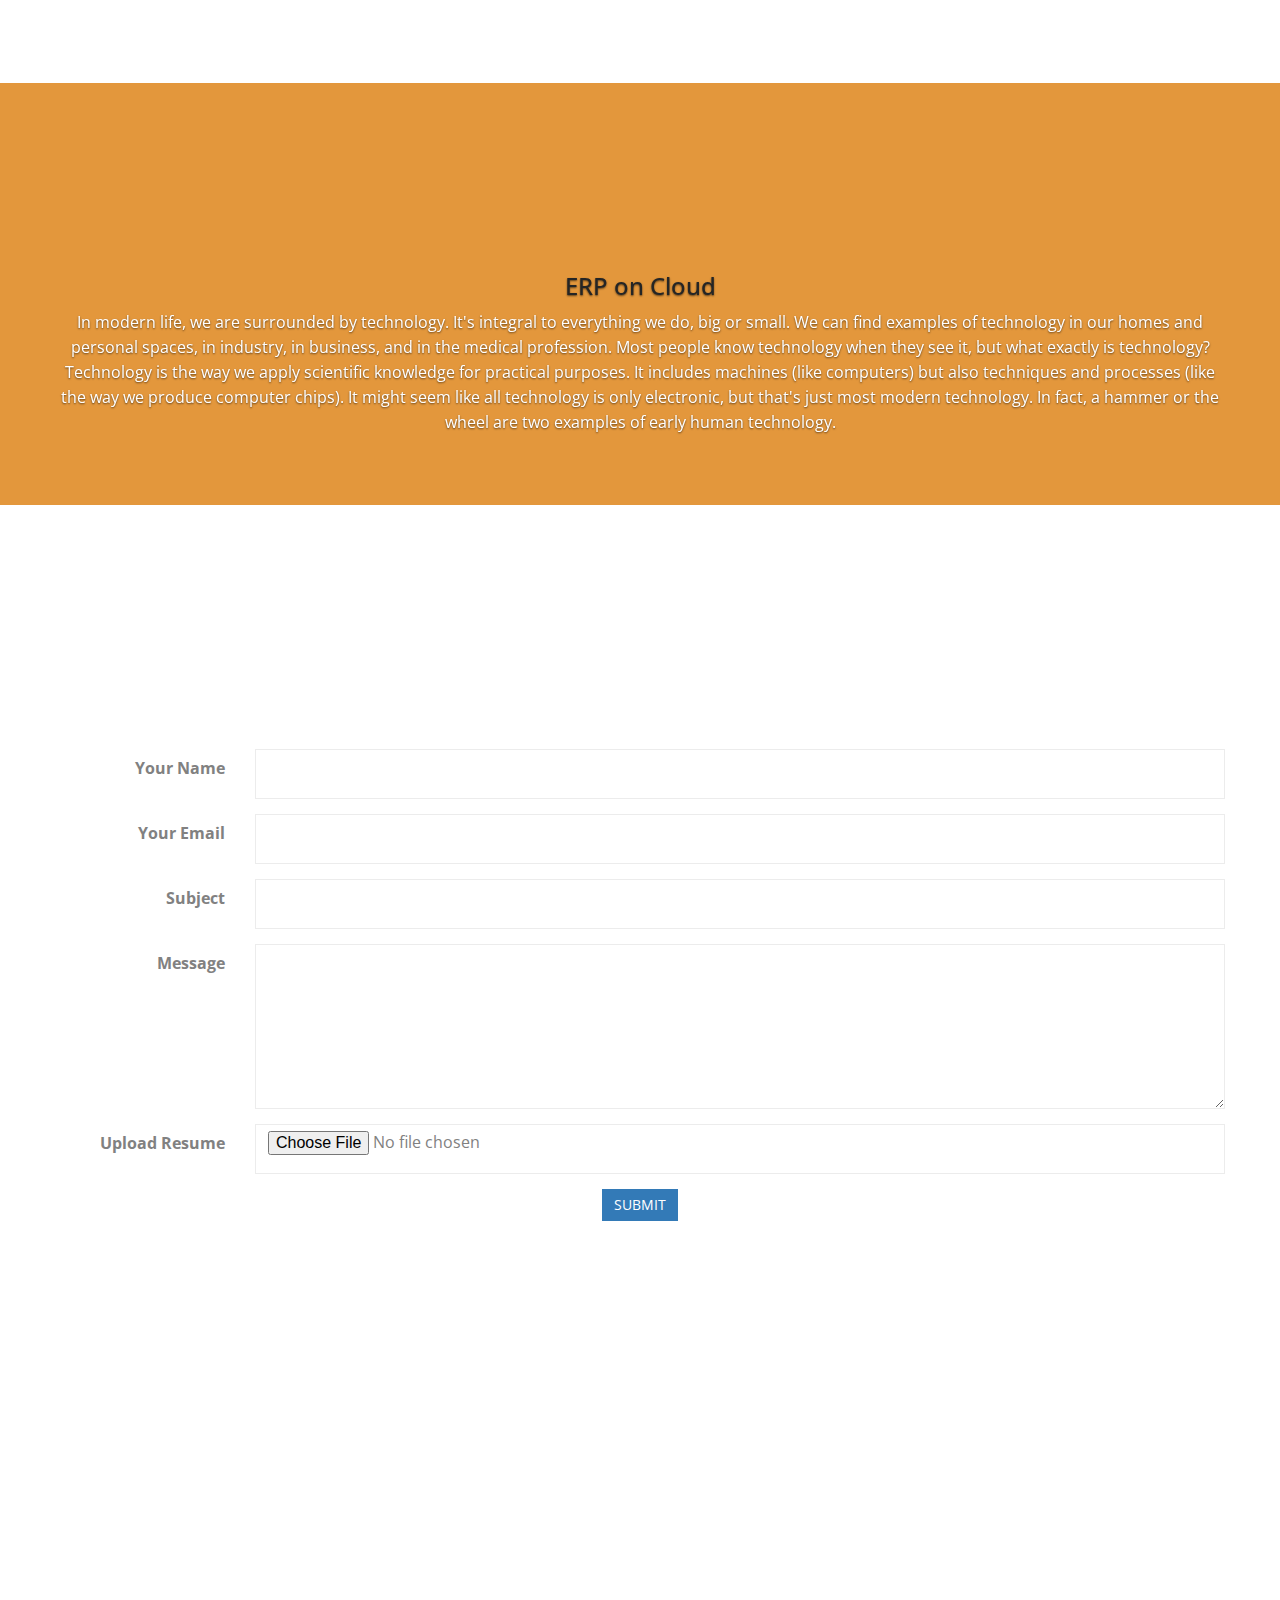
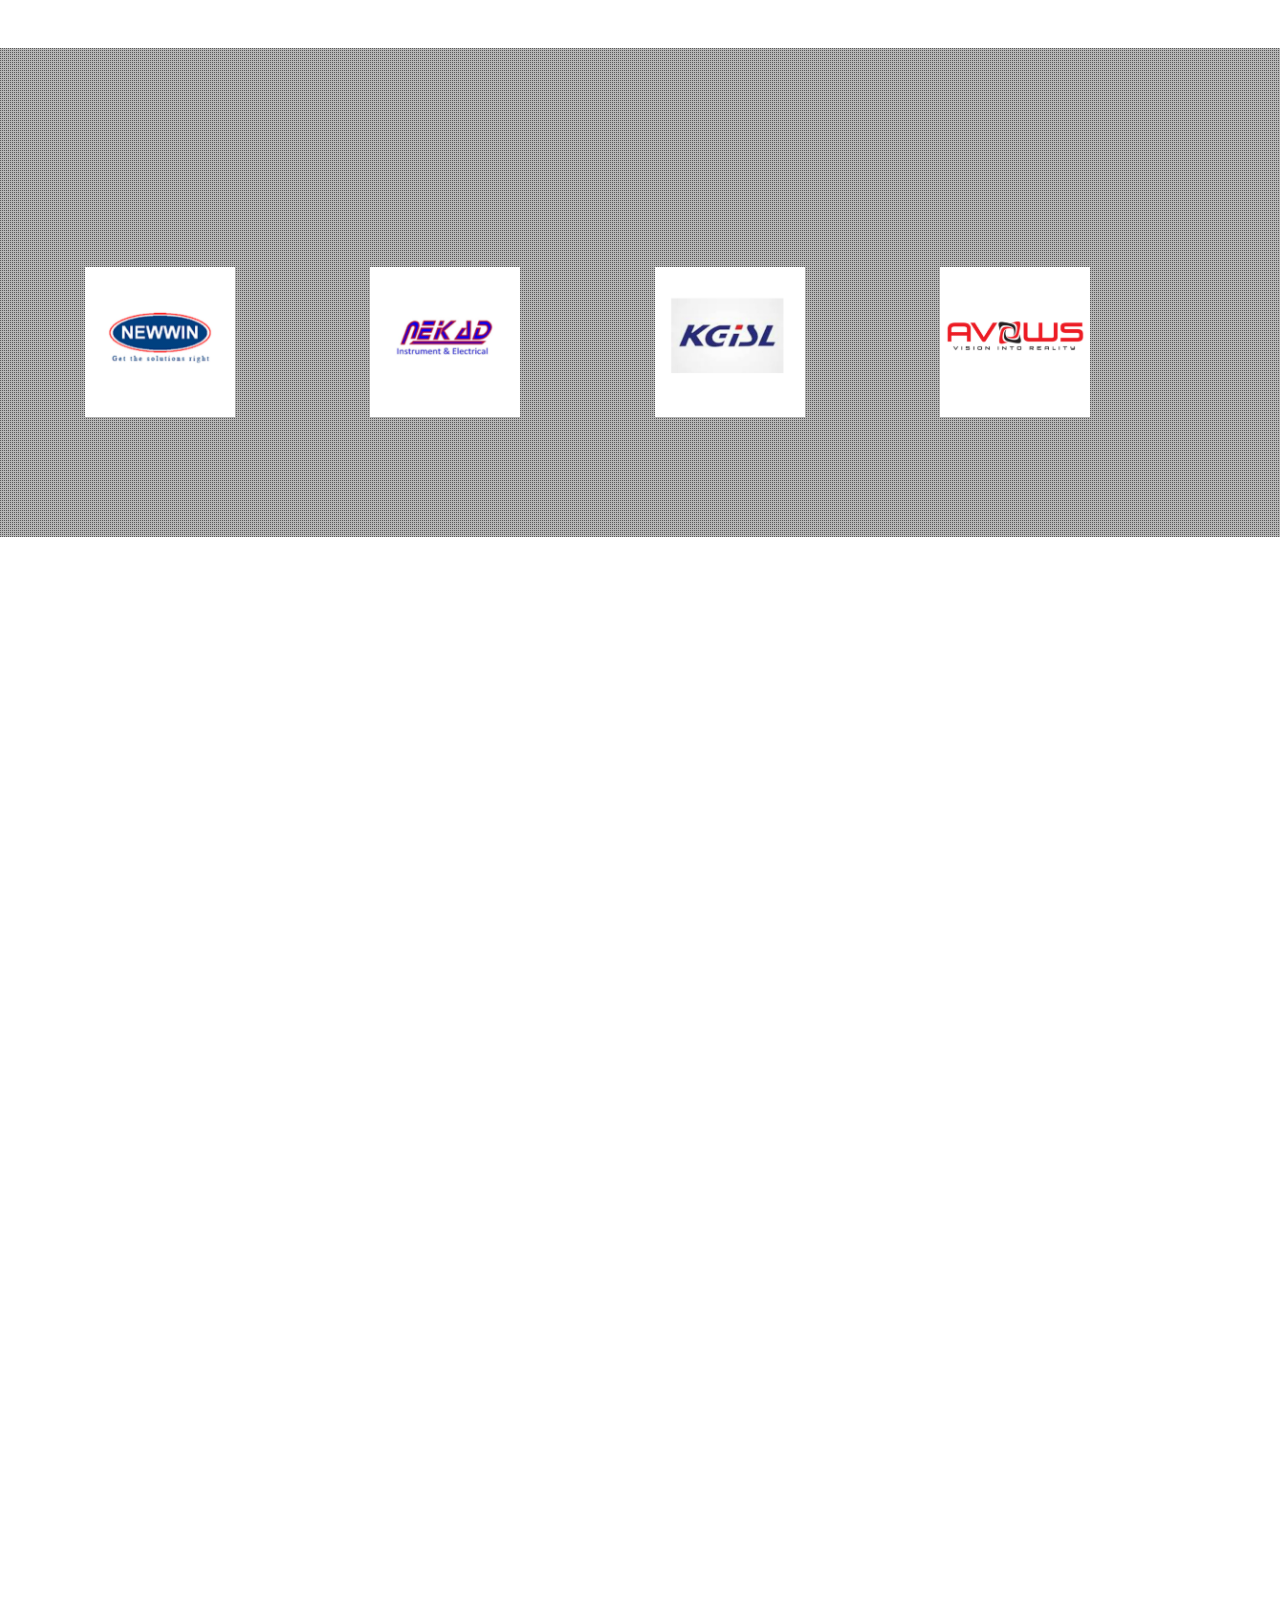
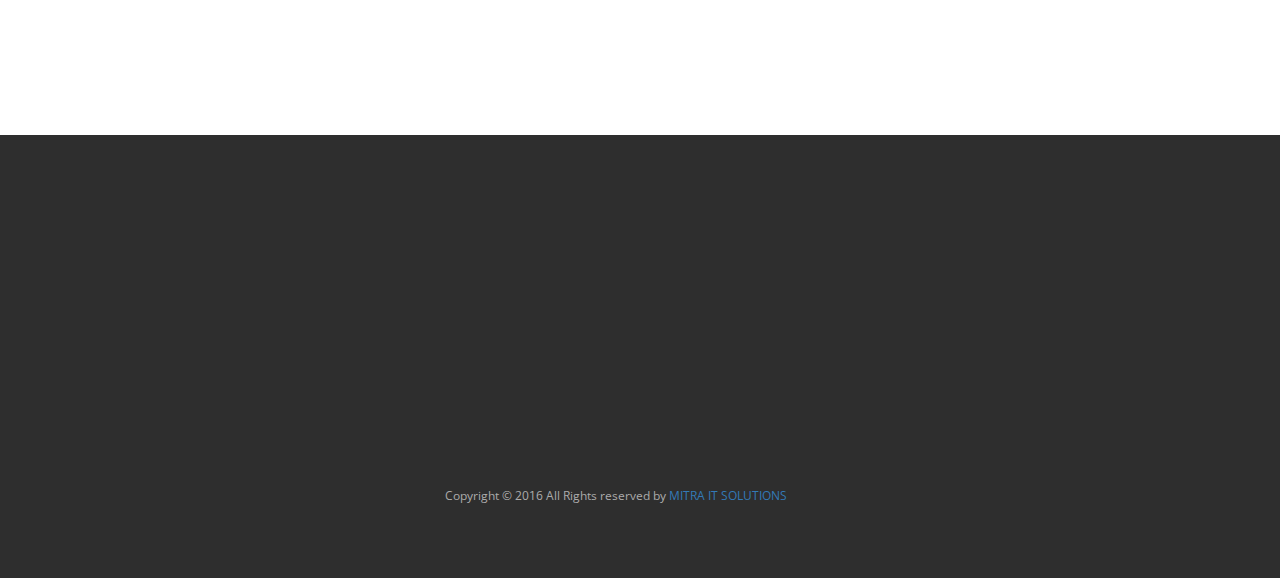
==== commit 9190014b: "Naveen - Mitra changes" ====
--- a/index.html
+++ b/index.html
@@ -93,10 +93,13 @@
                     </ul>
                 </nav>
 				<!-- /main nav -->
-				<!-- <div id="msc-logo" style="height:50px;width:50px;position:absolute;top:25%;right:8%;">
+				<div id="msc-logo" style="height:50px;width:50px;position:absolute;top:20%;right:6%;">
 					<img src="img/msc.png" alt="MSCLogo" style="max-height:100%;max-width:100%;"/>
-				</div> -->
+				</div>
             </div>
+            <!-- <div id="msc-logo" style="height: 63px; width: 80px; position: absolute; top: 0%; right: 0%;">
+				<img src="img/logo_msc2.gif" alt="MSCLogo" style="max-height:100%;max-width:100%;">
+			</div> -->
         </header>
         <!--
         End Fixed Navigation
@@ -288,7 +291,9 @@
 								<figcaption class="mask">
 									<h3 style="color:#F7B23D;">Newgen</h3>
 									<ul class="newgenProductsClass">
-										<li><a target="_blank" href="newgenSolutions.html">Newgen Solutions</a></li>
+										<li><a target="_blank" href="newgenSolutions.html">BPM Solutions</a></li><br/>
+										<li><a target="_blank" href="newgenSolutions.html">Omniscan</a></li><br/>
+										<li><a target="_blank" href="newgenSolutions.html">IBPS</a></li><br/>
 									</ul>
 									<a target="_blank" href="http://newgensoft.com/" class="productsReadMore">Read More..</a>
 								</figcaption>
@@ -335,7 +340,7 @@
 							<li class="portfolio-item col-sm-12 col-md-4 col-lg-4" style="height: 290px;">
 								<!-- <img src="img/researchanddevlopment/projectx.jpg" class="img-responsive" alt="Project-X" style="margin: auto;max-height: 100%;"> -->
 								<figcaption class="mask">
-									<h3 style="color:#F7B23D;">Project - X</h3>
+									<h3 style="color:#F7B23D;">Onecard</h3>
 									<ul class="projectxResearchClass">
 										<li>A new integrated one loyalty system that seamlessly handles all your loyalty points and claims.Towards One Platform</li>
 									</ul>
@@ -384,36 +389,33 @@
 							</div>
 						</div>
 					
-						<div class="col-md-3 col-sm-6 col-xs-12 text-center wow animated zoomIn" data-wow-delay="0.6s">
+						<!-- <div class="col-md-3 col-sm-6 col-xs-12 text-center wow animated zoomIn" data-wow-delay="0.6s">
 							<div class="service-item">
 								<div class="service-icon">
 									<i class="fa fa-user fa-3x"></i>
 								</div>
 								<h3>Customer Relationship Management</h3>
-								<!-- <p>Customer Relationship Management. </p> -->
-							</div>
-						</div>
-					
-						<div class="col-md-3 col-sm-6 col-xs-12 text-center wow animated zoomIn" data-wow-delay="0.9s">
+							</div>
+						</div> -->
+					
+						<!-- <div class="col-md-3 col-sm-6 col-xs-12 text-center wow animated zoomIn" data-wow-delay="0.9s">
 							<div class="service-item">
 								<div class="service-icon">
 									<i class="fa fa-briefcase fa-3x"></i>
 								</div>
 								
 								<h3>Enterprised Resources Planning Solution</h3>
-								<!-- <p>Enterprised Resources Planning Solution. </p> -->							
-							</div>
-						</div>
-						
-						<div class="col-md-3 col-sm-6 col-xs-12 text-center wow animated zoomIn" style="margin-top:20px;">
+							</div>
+						</div> -->
+						
+						<!-- <div class="col-md-3 col-sm-6 col-xs-12 text-center wow animated zoomIn" style="margin-top:20px;">
 							<div class="service-item">
 								<div class="service-icon">
 									<i class="fa fa-users fa-3x"></i>
 								</div>
 								<h3>Human Resources Information System</h3>
-								<!-- <p>Human Resources Information System. </p> -->
-							</div>
-						</div>
+							</div>
+						</div> -->
 					
 						<div class="col-md-3 col-sm-6 col-xs-12 text-center wow animated zoomIn" data-wow-delay="0.3s" style="margin-top:20px;">
 							<div class="service-item">
@@ -435,7 +437,7 @@
 							</div>
 						</div>
 					
-						<div class="col-md-3 col-sm-6 col-xs-12 text-center wow animated zoomIn" data-wow-delay="0.9s" style="margin-top:20px;">
+						<div class="col-md-3 col-sm-6 col-xs-12 text-center wow animated zoomIn" data-wow-delay="0.9s" style="margin-top:20px;clear: both;">
 							<div class="service-item">
 								<div class="service-icon">
 									<i class="fa fa-random fa-3x"></i>
@@ -445,7 +447,6 @@
 								<!-- <p>Fibre Cable Installation. </p> -->							
 							</div>
 						</div>
-						<div style="clear: both;"></div>
 						<div class="col-md-3 col-sm-6 col-xs-12 text-center wow animated zoomIn" data-wow-delay="0.3s">
 							<div class="service-item">
 								<div class="service-icon">
@@ -550,8 +551,51 @@
 					
 						<div class="sec-title text-center wow animated fadeInDown">
 							<h2>Careers</h2>
-						</div>
-						<h4>Send your resume to <a href="mailto:ambigah@mitraitsolutions.com">ambigah@mitraitsolutions.com</a>  to apply</h4>
+							<p>Please send your resume.</p>
+						</div>
+						<!-- <h4>Please fill your details and upload your resume</h4> -->
+						<form enctype="multipart/form-data" class="form-horizontal" method="POST" action="emailAttachment.php" id="resumeUploadForm">
+							<div class="form-group">
+						    	<label class="control-label col-sm-2">Your Name </label> 
+						    	<div class="col-sm-10">
+						    		<input class="form-control" type="text" name="sender_name" id="sender_name" /> 
+						    	</div>
+						    </div>
+						    <div class="form-group">
+						    	<label class="control-label col-sm-2">Your Email </label> 
+						    	<div class="col-sm-10">
+						    		<input class="form-control" type="email" name="sender_email" id="sender_email" />
+						    	</div>
+						    </div>
+						    <div class="form-group">
+						    	<label class="control-label col-sm-2">Subject </label>
+						    	<div class="col-sm-10">
+						    		<input class="form-control" type="text" name="sender-subject" id="sender-subject" />
+						    	</div>  
+						    </div>
+						    <div class="form-group">
+						    	<label class="control-label col-sm-2">Message</label> 
+						    	<div class="col-sm-10">
+						    		<textarea class="form-control" name="sender-message" id="sender-message"></textarea>
+						    	</div> 
+						    </div>
+						    <div class="form-group">
+						    	<label class="control-label col-sm-2">Upload Resume </label>
+						    	<div class="col-sm-10">
+						    		<input class="form-control" class="form-control" type="file" name="my_file" />
+						    	</div>
+						    </div>
+						    <div id="resume-upload-success" class="resume-success">
+								Thank you. The Mailman is on His Way :)
+							</div>
+							
+							<div id="resume-upload-fail" class="resume-error">
+								Sorry, don't know what happened. Try later :(
+							</div>
+						    <div class="form-group" style="text-align: center;" id="resumeUploadSubmitDiv">
+						    	<button type="submit" id="resumeUploadSubmit" class="btn btn-primary">Submit</button>
+						    </div>
+						</form>
 						<article class="col-md-6 col-sm-6 col-xs-12 wow fadeInUp" data-wow-duration="500ms" data-wow-delay="200ms" style="margin-bottom: 15px;">
 							<div class="member-photo service-block text-center">
 								<div class="text-center" style="width: 300px;height: 280px;margin:auto;">
@@ -710,9 +754,9 @@
 								<p><i class="fa fa-phone"></i>Phone: +91 9901 9652 62 </p>
 								<p><i class="fa fa-fax"></i>Fax: 0091 80 4112 2860 </p>
 								<h4>USA</h4>
-								<p><i class="fa fa-pencil"></i>1155 Herndon Parkway,<span>Suite 910 Herndon,</span> <span> VA 20170 </span>
-								<p><i class="fa fa-phone"></i>Phone: (+1) 540-765-5319 </p>
-								<p><i class="fa fa-fax"></i>Fax: (+1) 703-743-0127 </p>
+								<p><i class="fa fa-pencil"></i>2458 SILVERTHRONDR,<span>CHARLOTTE NC 28273,</span>
+								<p><i class="fa fa-phone"></i>Phone: (+1) 704-303-9168 </p>
+								<p><i class="fa fa-mobile"></i>Cell: (+1) 908-344-0738 </p>
 							</address>
 						</div>
 			
@@ -747,7 +791,7 @@
 							<ul>
 								<li class="wow animated zoomIn"><a target="_blank" href="https://www.facebook.com/mitraitsolutions/"><i class="fa fa-facebook fa-3x"></i></a></li>
 								<li class="wow animated zoomIn" data-wow-delay="0.3s"><a target="_blank" href="https://mobile.twitter.com/mitraitsolution"><i class="fa fa-twitter fa-3x"></i></a></li>
-								<li class="wow animated zoomIn" data-wow-delay="0.6s"><a href="https://my.linkedin.com/in/mitra-it-solutions-47b935136"><i class="fa fa-linkedin fa-3x"></i></a></li>
+								<li class="wow animated zoomIn" data-wow-delay="0.6s"><a href="https://my.linkedin.com/in/mitra-it-solutions-47b935136" target="_blank"><i class="fa fa-linkedin fa-3x"></i></a></li>
 								<li class="wow animated zoomIn" data-wow-delay="1.2s"><a target="_blank" href="https://www.youtube.com/channel/UCiIEunIhDaNHS84C1Taq_bQ"><i class="fa fa-youtube fa-3x"></i></a></li>
 							</ul>
 						</div>
@@ -783,5 +827,18 @@
         <script src="js/main.js"></script>
         <!-- Sliding Effect -->
         <script src="js/slick.js"></script>
+        <!--Start of Tawk.to Script-->
+		<script type="text/javascript">
+		var Tawk_API=Tawk_API||{}, Tawk_LoadStart=new Date();
+		(function(){
+		var s1=document.createElement("script"),s0=document.getElementsByTagName("script")[0];
+		s1.async=true;
+		s1.src='https://embed.tawk.to/5892df20cbbbd10a65622315/default';
+		s1.charset='UTF-8';
+		s1.setAttribute('crossorigin','*');
+		s0.parentNode.insertBefore(s1,s0);
+		})();
+		</script>
+		<!--End of Tawk.to Script-->
     </body>
 </html>--- a/css/main.css
+++ b/css/main.css
@@ -1569,9 +1569,9 @@
     text-align: left !important;
 }
 
-.success{
+.success,.resume-success{
     display: none;
 }
-.error{
+.error,.resume-error{
     display: none;
 }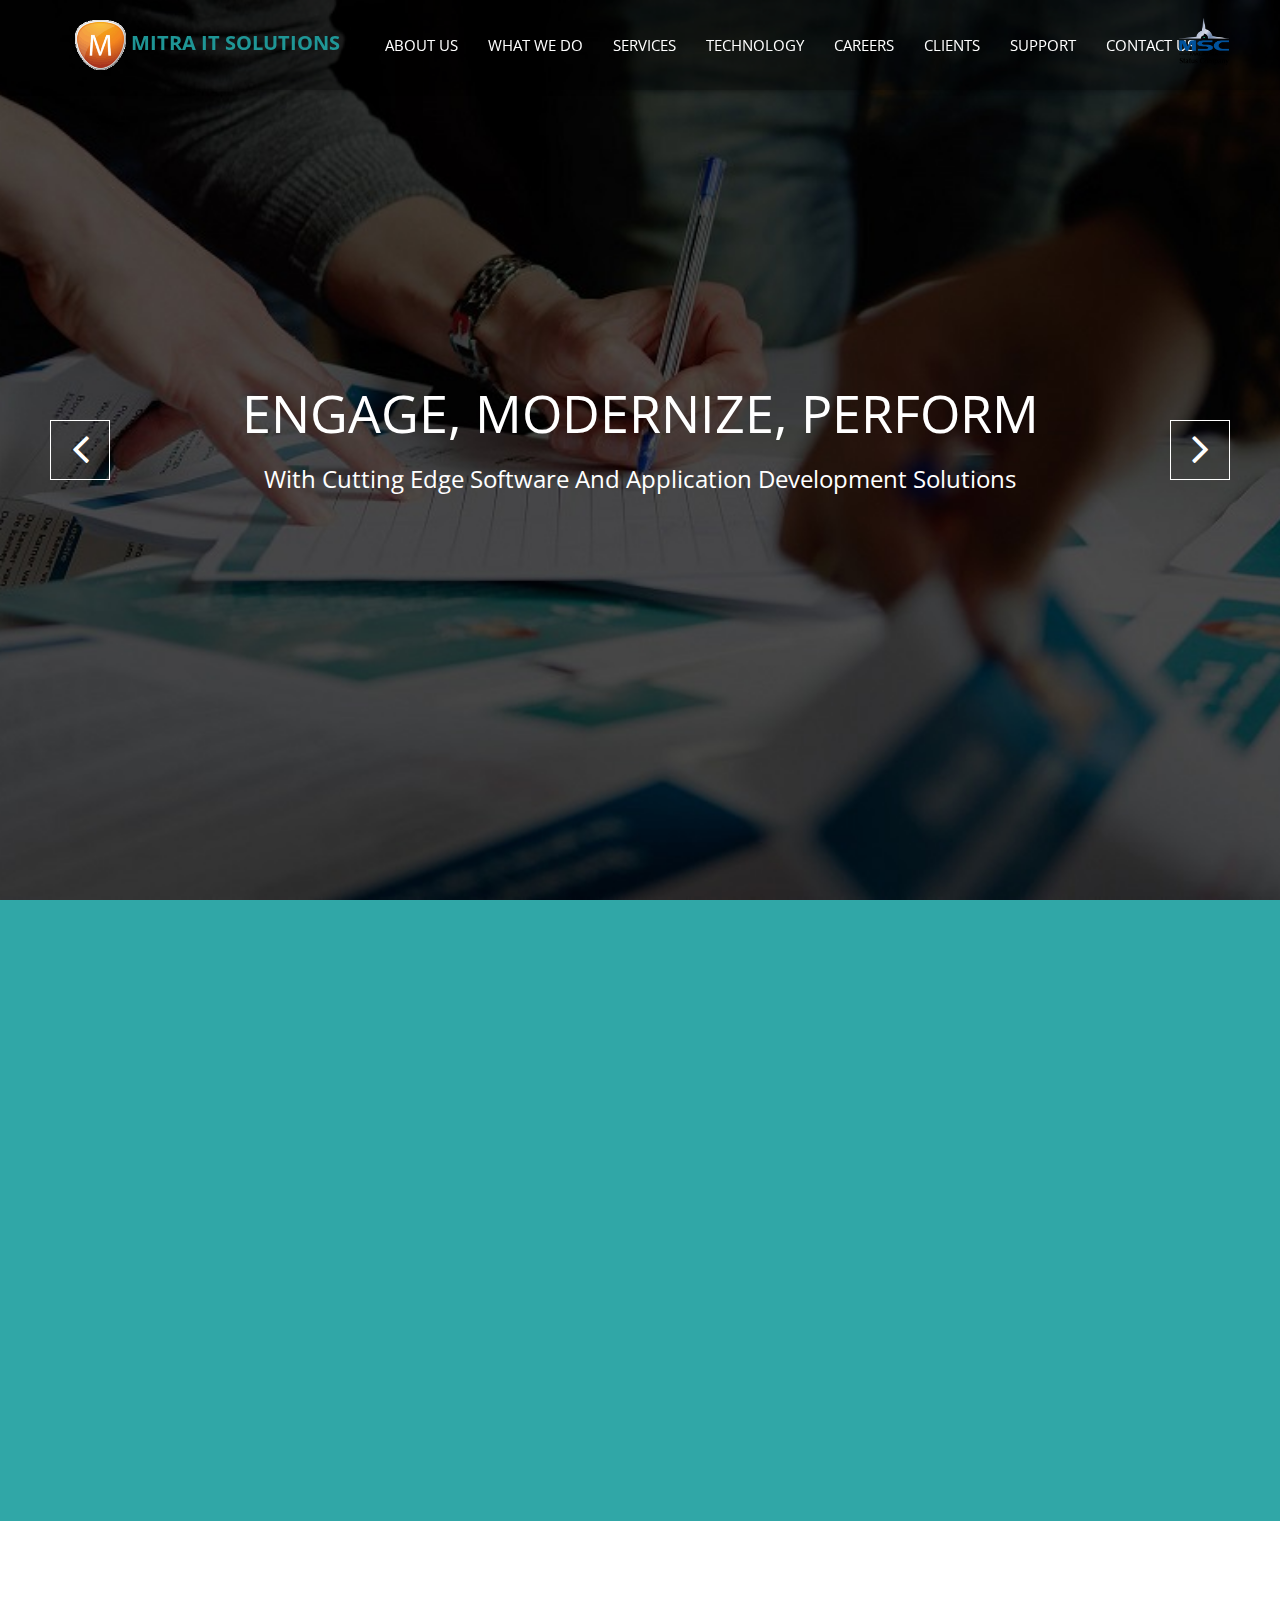
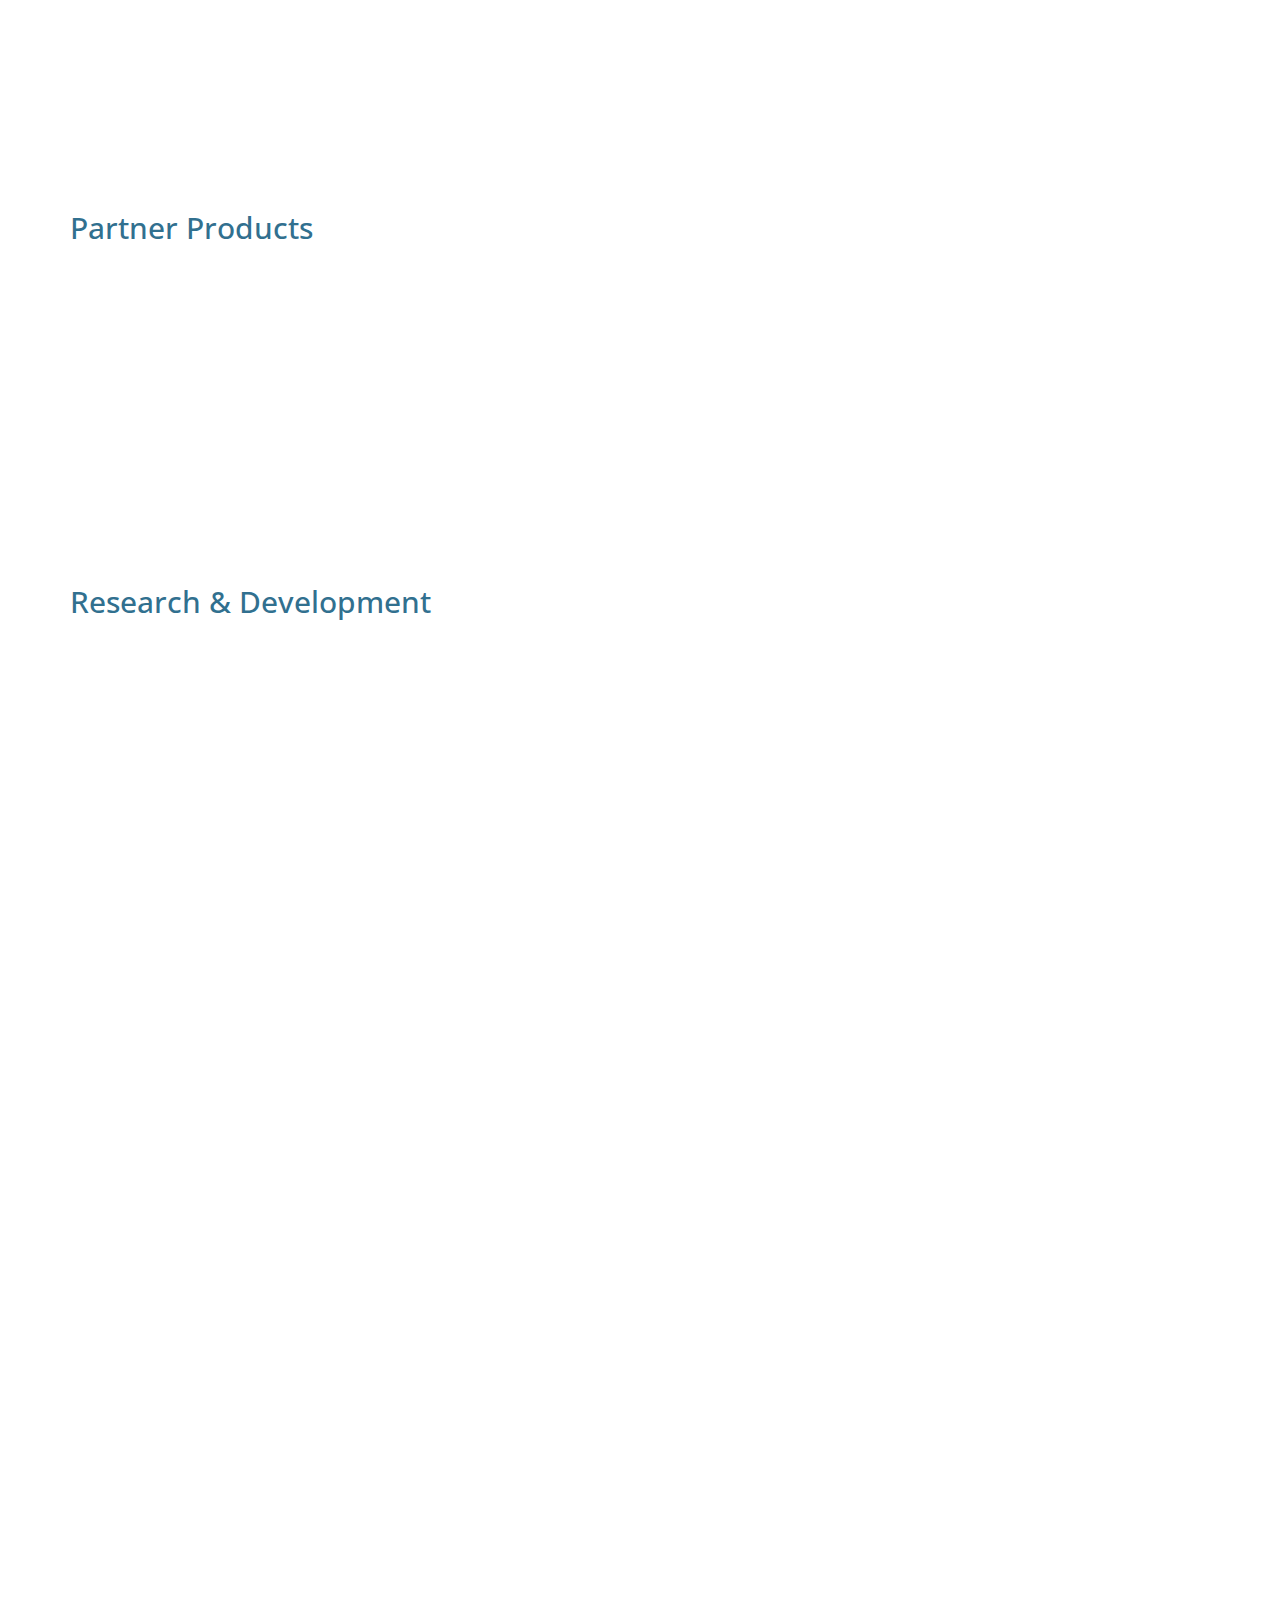
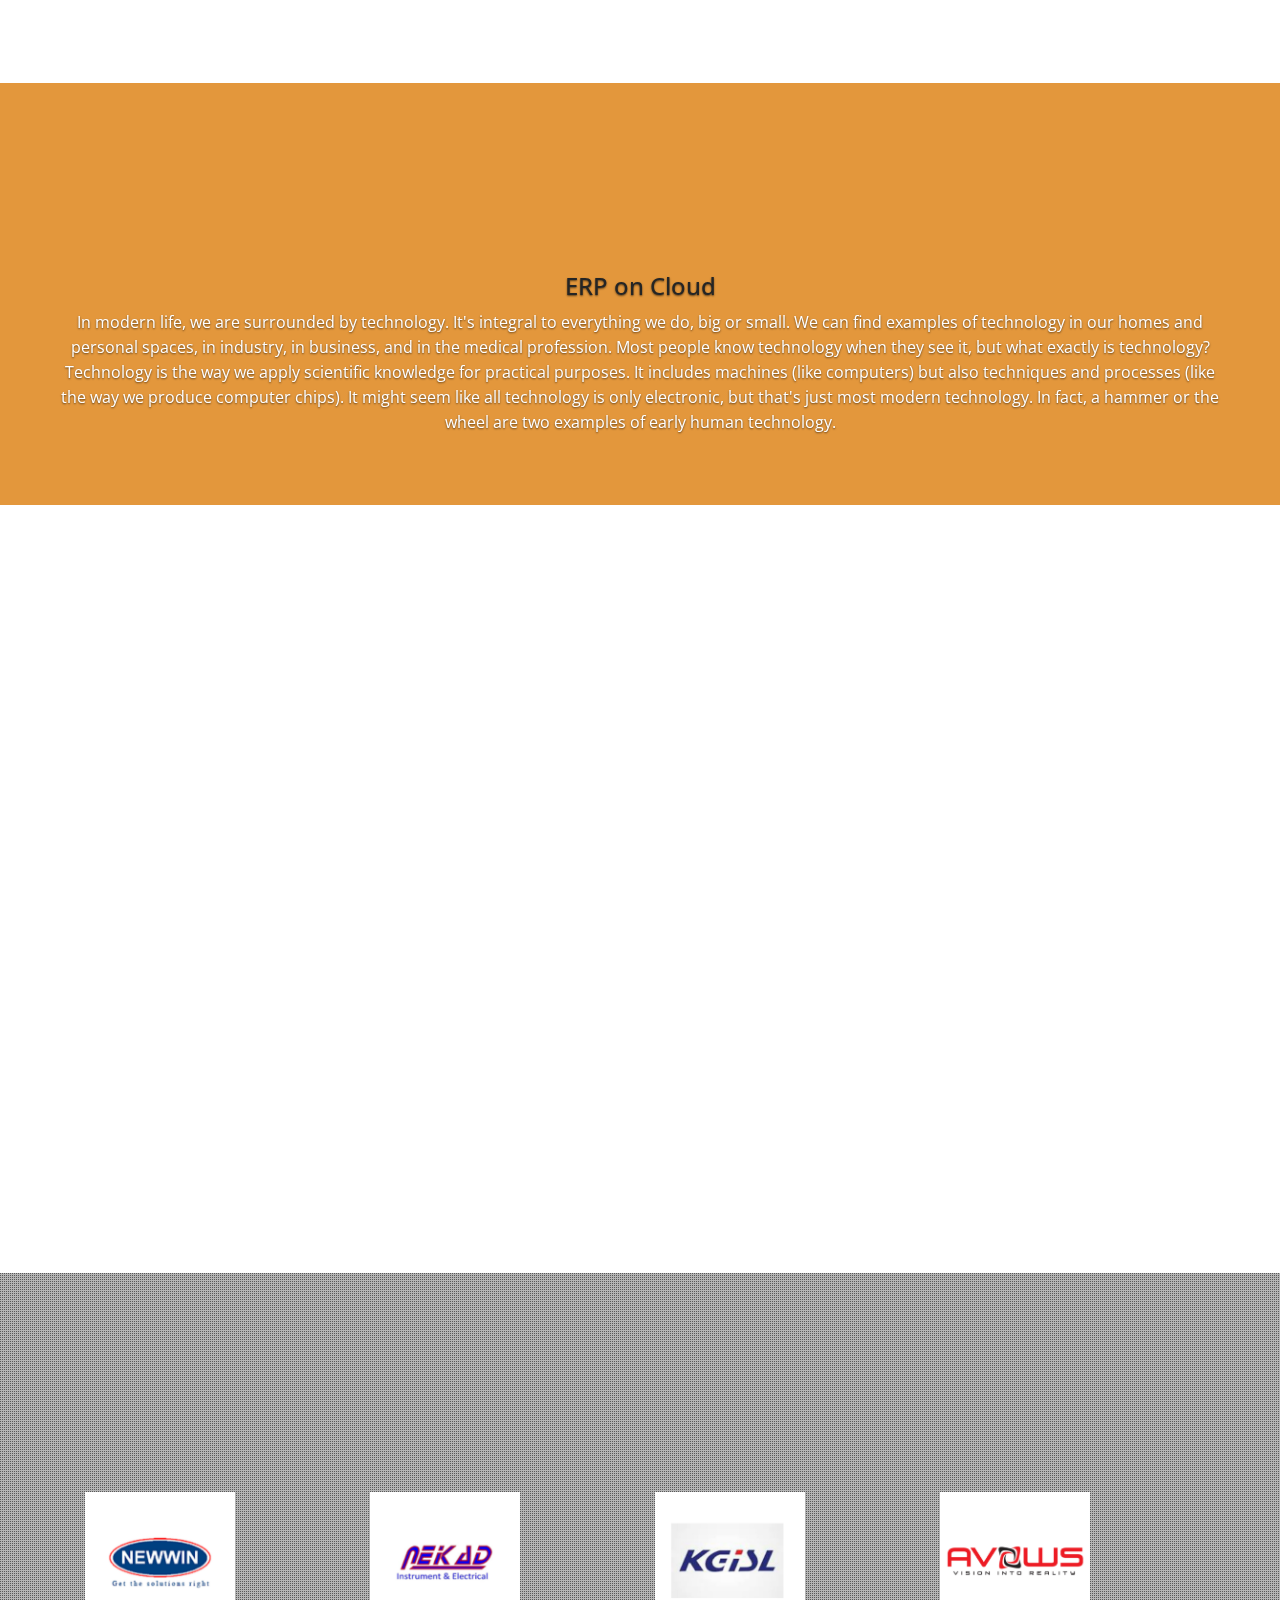
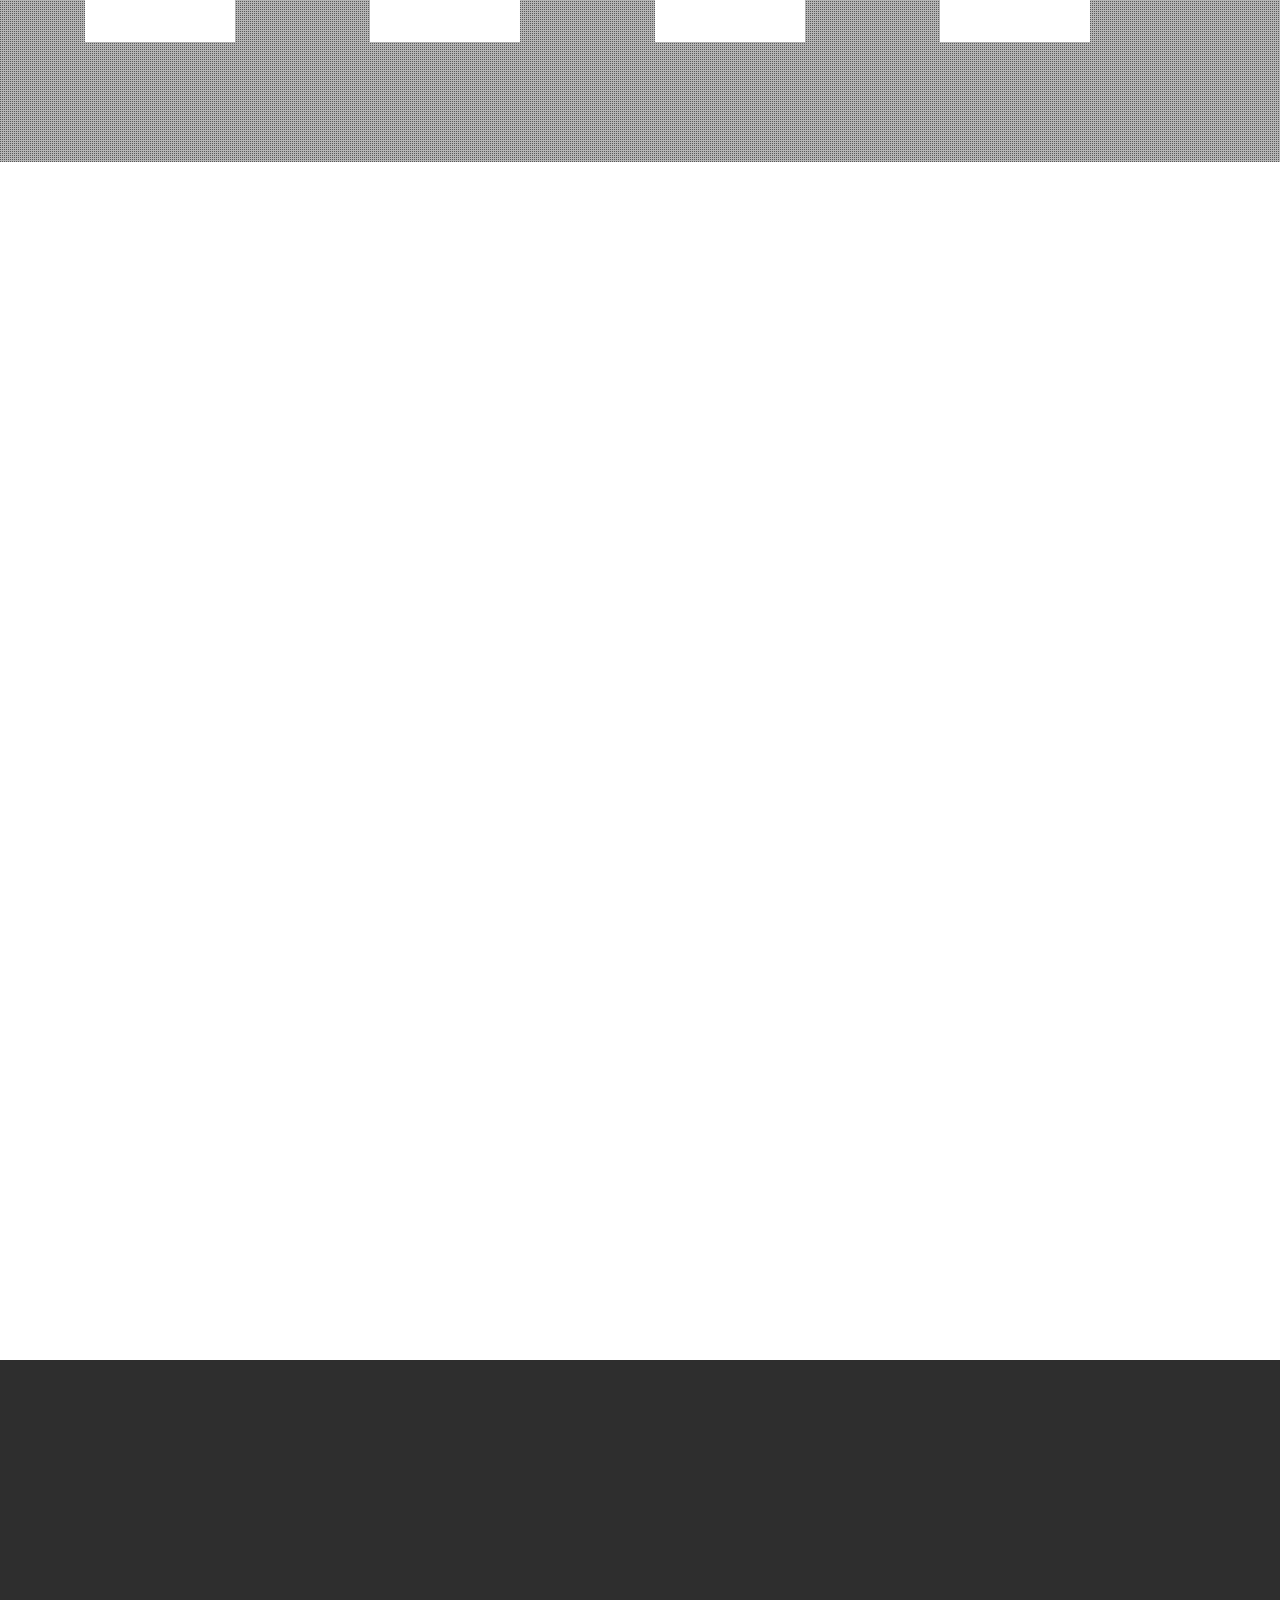
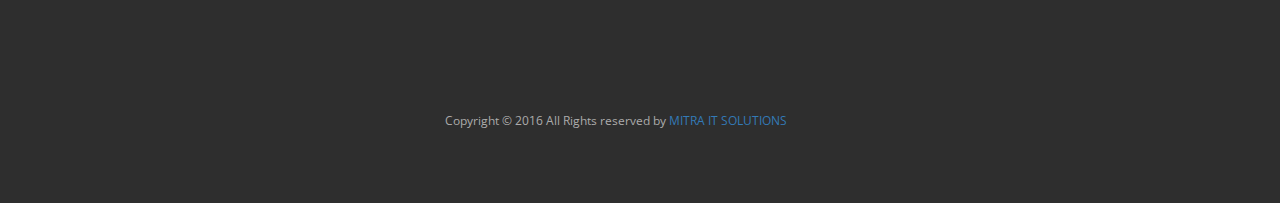
==== commit 08965595: "Naveen - Adding the resume upload for employee and intern" ====
--- a/index.html
+++ b/index.html
@@ -554,7 +554,7 @@
 							<p>Please send your resume.</p>
 						</div>
 						<!-- <h4>Please fill your details and upload your resume</h4> -->
-						<form enctype="multipart/form-data" class="form-horizontal" method="POST" action="emailAttachment.php" id="resumeUploadForm">
+						<!-- <form enctype="multipart/form-data" class="form-horizontal" method="POST" action="emailAttachment.php" id="resumeUploadForm">
 							<div class="form-group">
 						    	<label class="control-label col-sm-2">Your Name </label> 
 						    	<div class="col-sm-10">
@@ -595,7 +595,7 @@
 						    <div class="form-group" style="text-align: center;" id="resumeUploadSubmitDiv">
 						    	<button type="submit" id="resumeUploadSubmit" class="btn btn-primary">Submit</button>
 						    </div>
-						</form>
+						</form> -->
 						<article class="col-md-6 col-sm-6 col-xs-12 wow fadeInUp" data-wow-duration="500ms" data-wow-delay="200ms" style="margin-bottom: 15px;">
 							<div class="member-photo service-block text-center">
 								<div class="text-center" style="width: 300px;height: 280px;margin:auto;">
@@ -606,7 +606,7 @@
 								<!-- member social profile -->
 								<div class="mask">
 									<div style="text-align: left;padding: 20px;">
-										<h4 style="color:#F7B23D;">Selection Criteria</h4>
+										<h4 style="color:#F7B23D;">Selection Process Involved</h4>
 										<ul class="intrenCareer">
 											<li>Personal Details/ Background of studies-HR Management</li>
 											<li>IQ Test(General Questions) /Communication Skills-HR Management</li>
@@ -617,6 +617,17 @@
 								</div>
 								<!-- /member social profile -->
 							</div>
+							<form enctype="multipart/form-data" class="form-horizontal" method="POST" action="emailAttachment_intern.php" id="resumeUploadForm_intern">
+								<div class="form-group">
+							    	<label class="control-label col-sm-2">Resume </label>
+							    	<div class="col-sm-10">
+							    		<input class="form-control" class="form-control" type="file" name="my_file" />
+							    	</div>
+							    </div>
+							    <div class="form-group" style="text-align: center;" id="resumeUploadSubmitDiv">
+							    	<button type="submit" id="resumeUploadSubmit_intern" class="btn btn-primary">Submit</button>
+							    </div>
+							</form>
 						</article>
 						<article class="col-md-6 col-sm-6 col-xs-12 wow fadeInUp" data-wow-duration="500ms" data-wow-delay="200ms" style="margin-bottom: 15px;">
 							<div class="member-photo service-block text-center">
@@ -628,7 +639,7 @@
 								<!-- member social profile -->
 								<div class="mask">
 									<div style="text-align: left;padding: 20px;">
-										<h4 style="color:#F7B23D;">Selection Criteria</h4>
+										<h4 style="color:#F7B23D;">Selection Process Involved</h4>
 										<ul class="employeeCareer">
 											<li>Personal Details/ Background of studies-HR Management</li>
 											<li>IQ Test(General Questions) /Communication Skills-HR Management</li>
@@ -639,6 +650,17 @@
 								</div>
 								<!-- /member social profile -->
 							</div>
+							<form enctype="multipart/form-data" class="form-horizontal" method="POST" action="emailAttachment_employee.php" id="resumeUploadForm_employee">
+								<div class="form-group">
+							    	<label class="control-label col-sm-2">Resume </label>
+							    	<div class="col-sm-10">
+							    		<input class="form-control" class="form-control" type="file" name="my_file" />
+							    	</div>
+							    </div>
+							    <div class="form-group" style="text-align: center;" id="resumeUploadSubmitDiv">
+							    	<button type="submit" id="resumeUploadSubmit_employee" class="btn btn-primary">Submit</button>
+							    </div>
+							</form>
 						</article>
 					</div>
 				</div>
